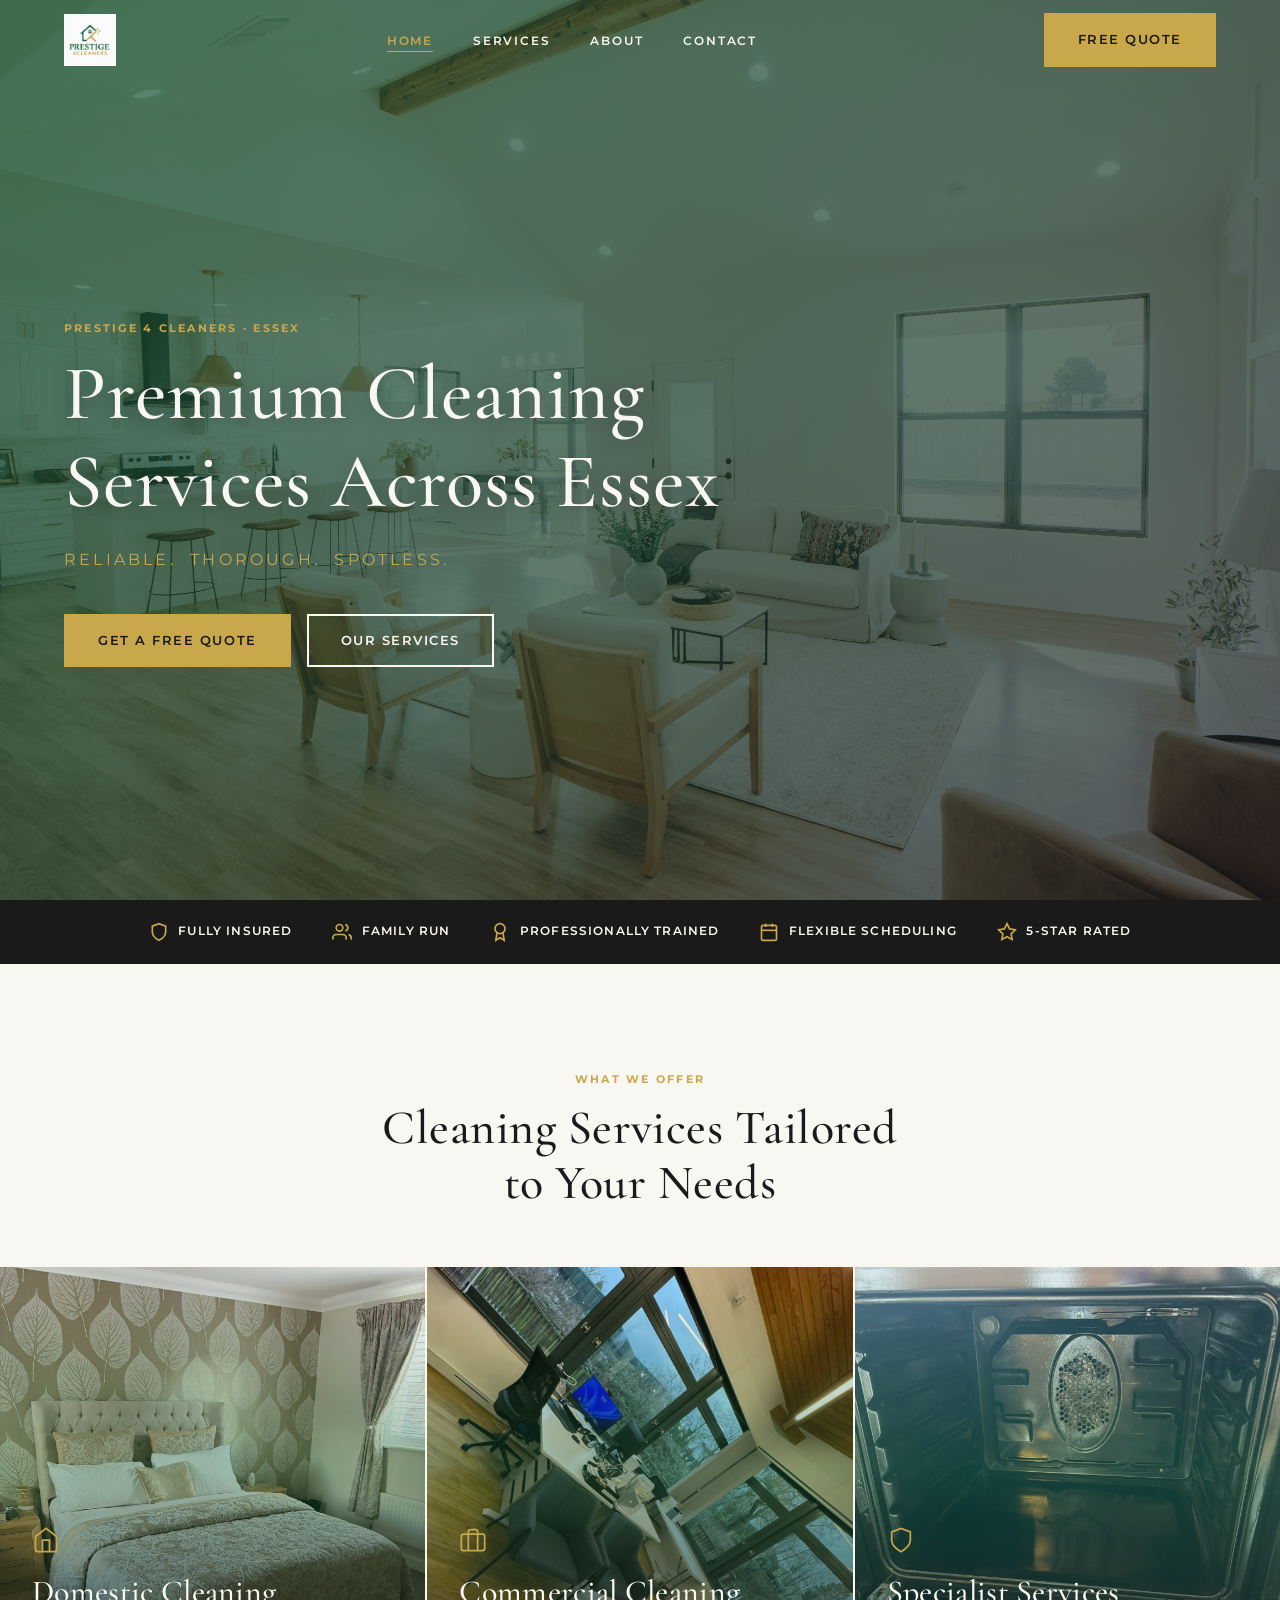
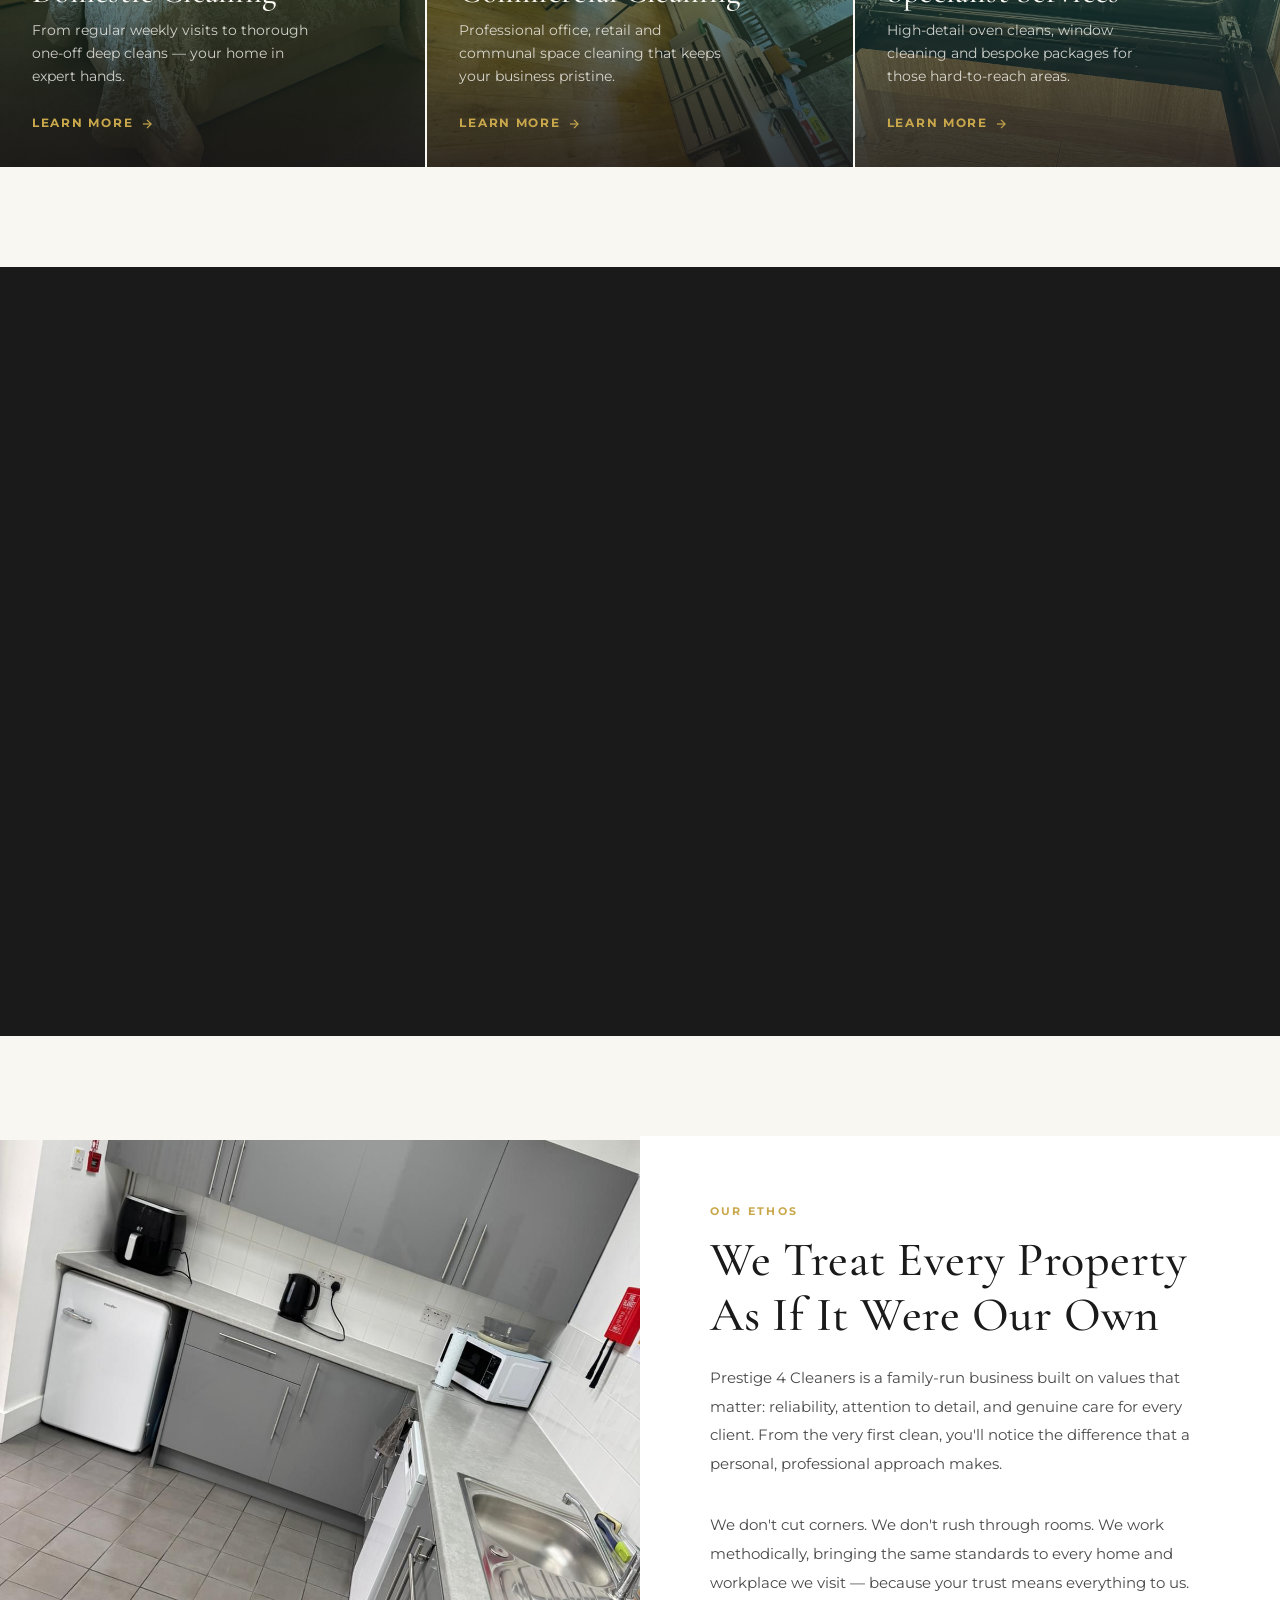
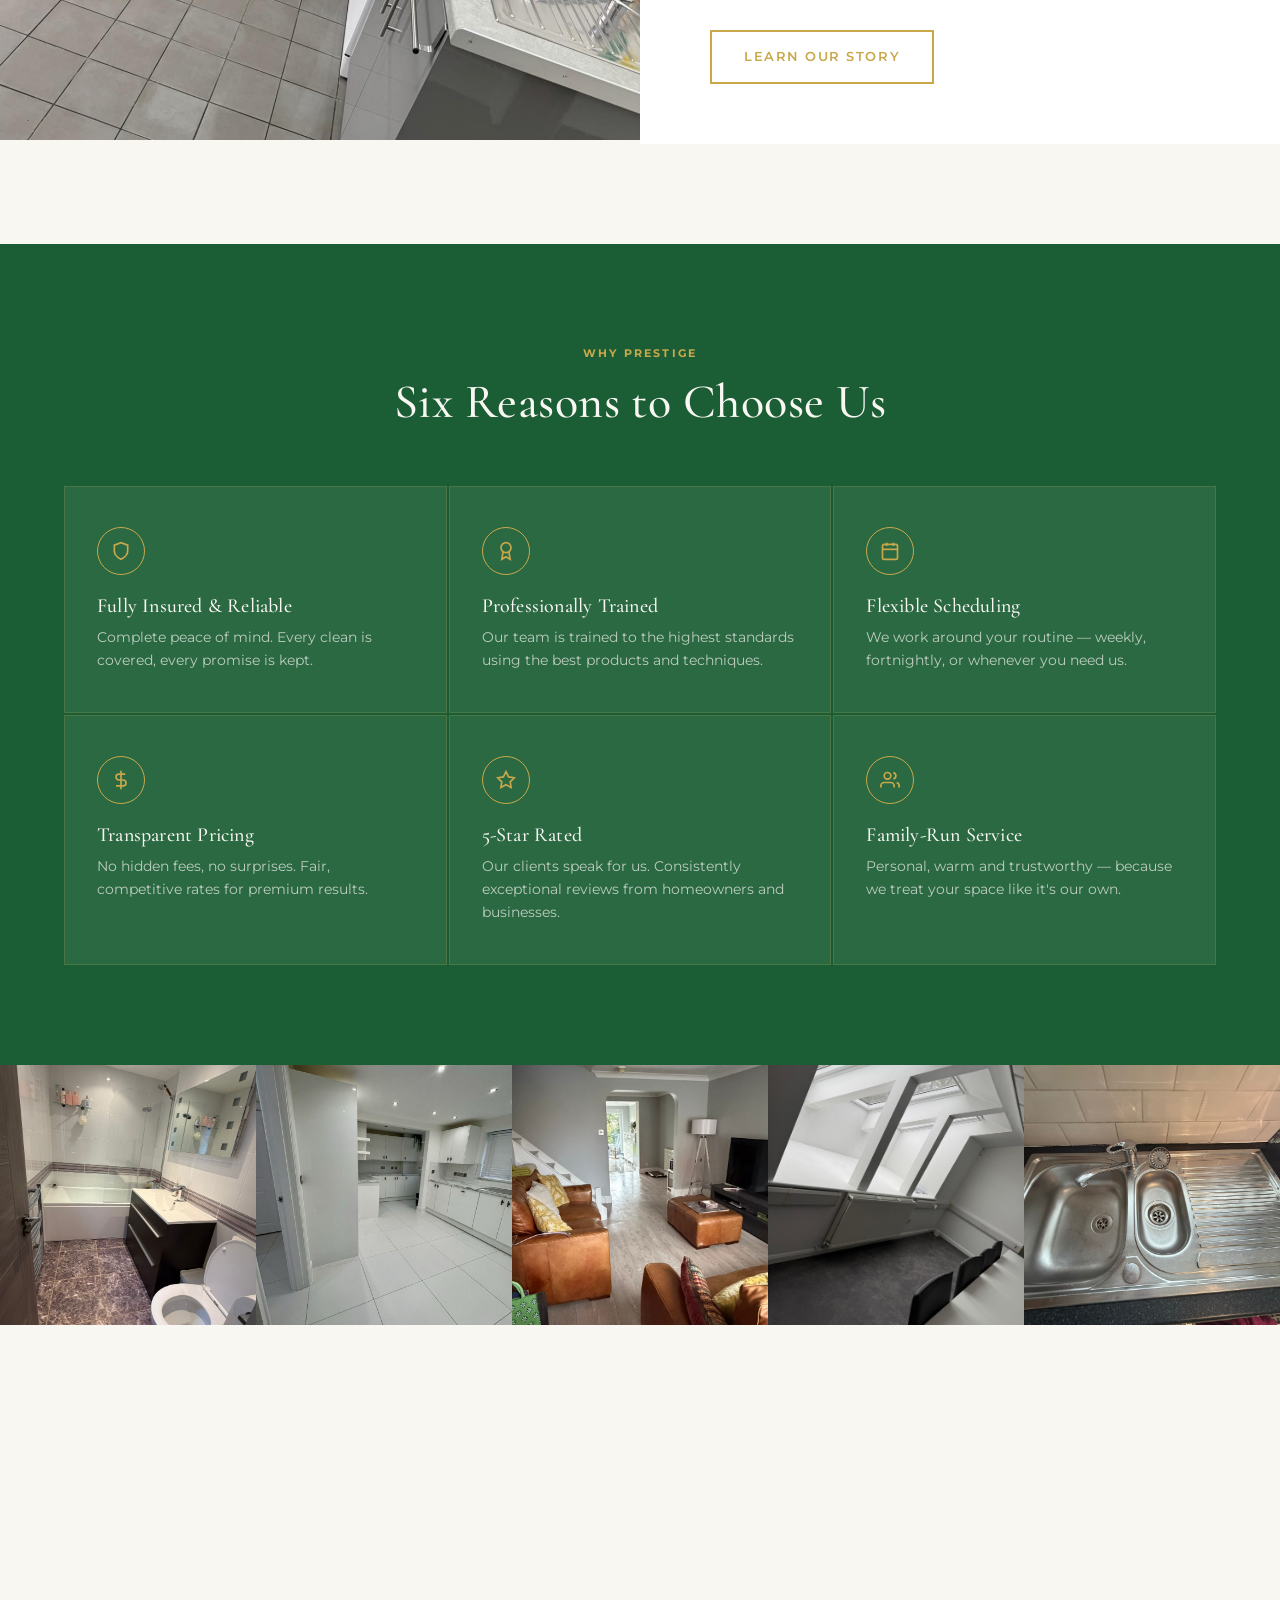
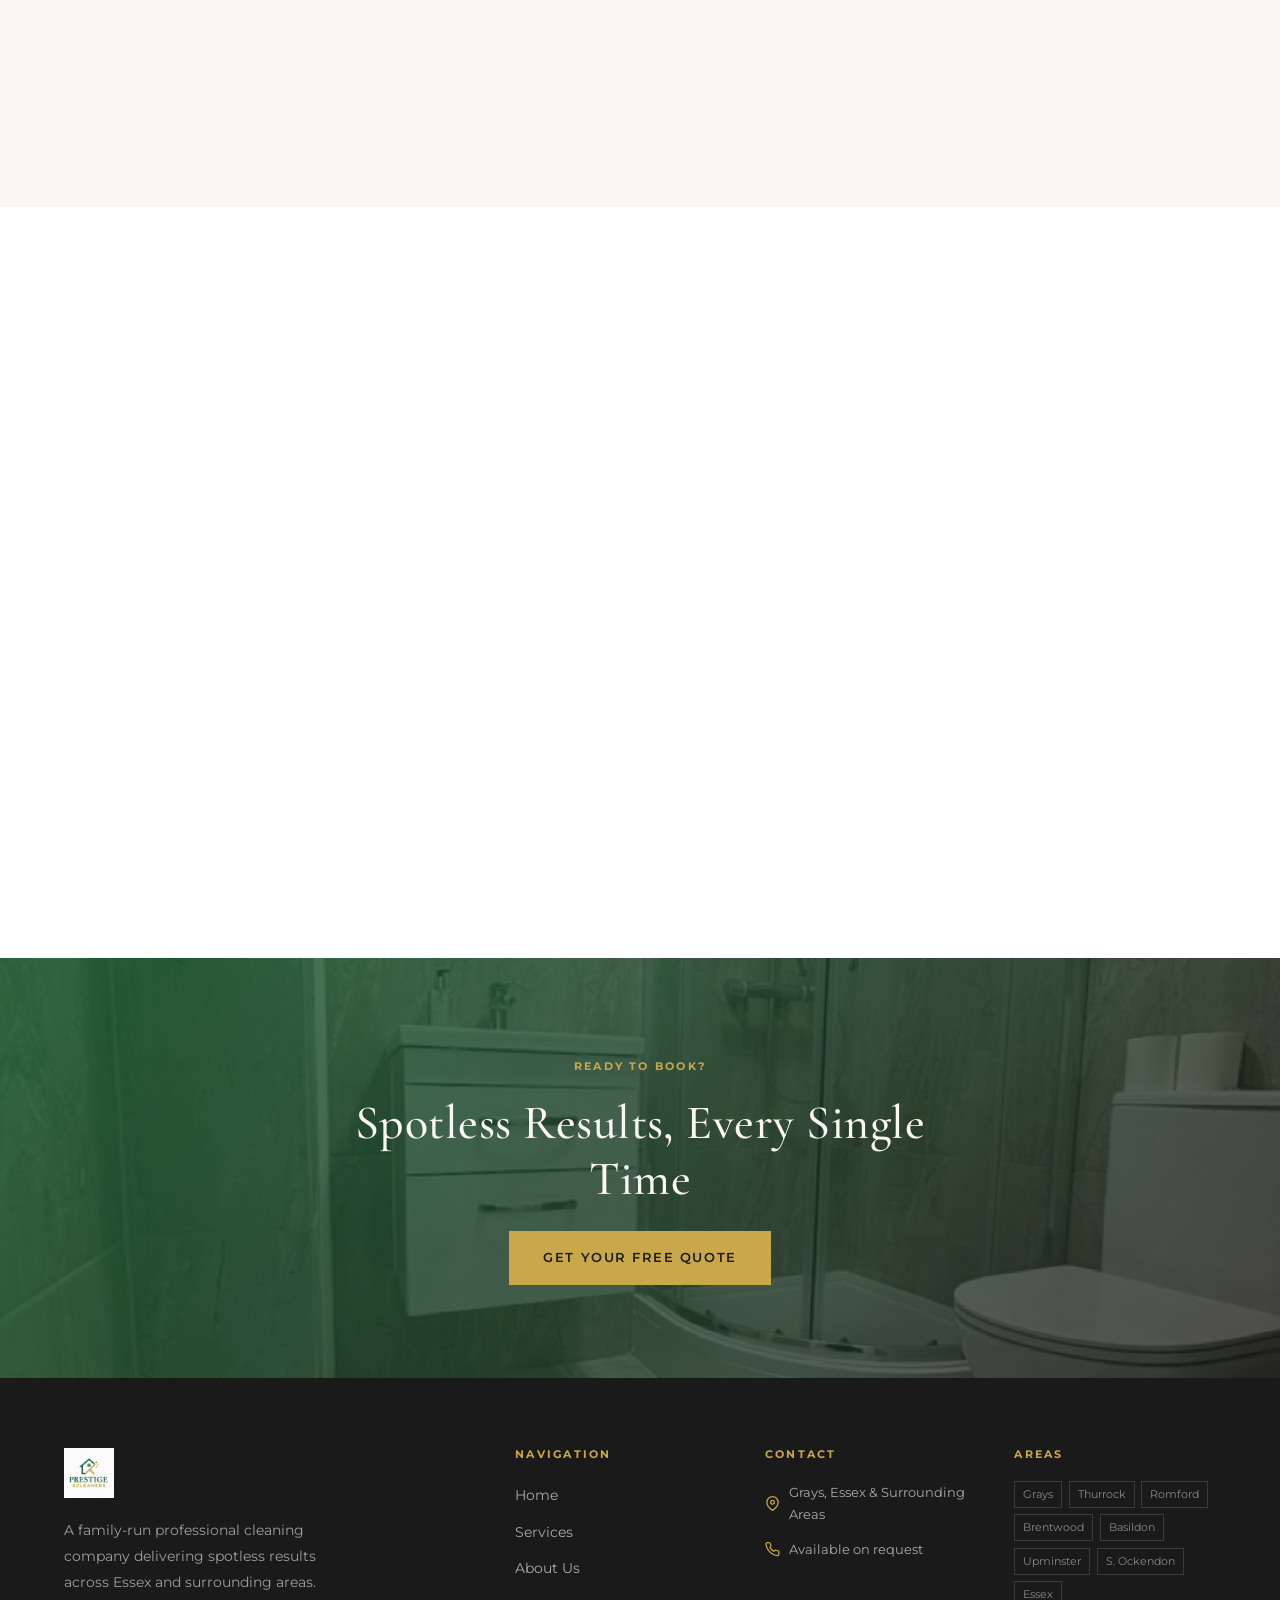
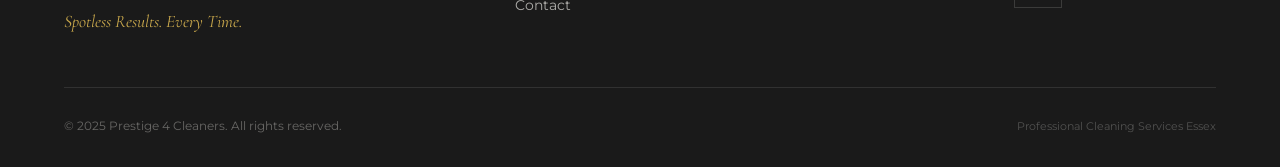
==== index.html @ f04ca7a5 "Replace homepage hero with bright open-plan living room image Co-Authored-By: Claude Sonnet 4.6 <nor" ====
<!DOCTYPE html>
<html lang="en">
<head>
  <meta charset="UTF-8" />
  <meta name="viewport" content="width=device-width, initial-scale=1.0" />
  <meta name="description" content="Prestige 4 Cleaners — Premium professional cleaning services across Essex. Domestic, commercial and specialist cleaning you can trust." />
  <title>Prestige 4 Cleaners | Premium Cleaning Services Essex</title>
  <link rel="stylesheet" href="style.css" />
  <!-- Preload hero image -->
  <link rel="preload" as="image" href="assets/hero-main.jpg" />
</head>
<body>

  <!-- =====================================================================
       NAVIGATION
  ====================================================================== -->
  <nav class="nav nav-transparent" role="navigation" aria-label="Main navigation">
    <div class="nav-inner">
      <a class="nav-logo" href="index.html" aria-label="Prestige 4 Cleaners home">
        <img src="assets/logo.png" alt="Prestige 4 Cleaners" />
      </a>
      <ul class="nav-links" role="list">
        <li><a href="index.html" class="active">Home</a></li>
        <li><a href="services.html">Services</a></li>
        <li><a href="about.html">About</a></li>
        <li><a href="contact.html">Contact</a></li>
      </ul>
      <a href="contact.html" class="btn btn-gold nav-cta">Free Quote</a>
      <button class="hamburger" aria-label="Open menu" aria-expanded="false" aria-controls="mobile-menu">
        <span></span><span></span><span></span>
      </button>
    </div>
  </nav>

  <!-- Mobile Menu -->
  <div class="mobile-menu" id="mobile-menu" role="dialog" aria-label="Mobile navigation">
    <a href="index.html">Home</a>
    <a href="services.html">Services</a>
    <a href="about.html">About</a>
    <a href="contact.html">Contact</a>
    <a href="contact.html" class="btn btn-gold mobile-cta">Free Quote</a>
  </div>

  <!-- =====================================================================
       HERO
  ====================================================================== -->
  <section class="hero" aria-label="Hero">
    <div class="hero-bg">
      <img src="assets/hero-main.jpg" alt="Beautifully clean open-plan living space" loading="eager" />
    </div>
    <div class="hero-overlay"></div>
    <div class="hero-content">
      <span class="section-label">Prestige 4 Cleaners · Essex</span>
      <h1>Premium Cleaning Services Across Essex</h1>
      <p class="subheadline">Reliable. &nbsp;Thorough. &nbsp;Spotless.</p>
      <div class="hero-btns">
        <a href="contact.html" class="btn btn-gold">Get a Free Quote</a>
        <a href="services.html" class="btn btn-outline">Our Services</a>
      </div>
    </div>
  </section>

  <!-- =====================================================================
       TRUST BAR
  ====================================================================== -->
  <div class="trust-bar" role="region" aria-label="Trust signals">
    <div class="container">

      <div class="trust-item">
        <svg width="20" height="20" viewBox="0 0 24 24" fill="none" stroke="currentColor" stroke-width="2" aria-hidden="true"><path d="M12 22s8-4 8-10V5l-8-3-8 3v7c0 6 8 10 8 10z"/></svg>
        <span>Fully Insured</span>
      </div>

      <div class="trust-item">
        <svg width="20" height="20" viewBox="0 0 24 24" fill="none" stroke="currentColor" stroke-width="2" aria-hidden="true"><path d="M17 21v-2a4 4 0 0 0-4-4H5a4 4 0 0 0-4 4v2"/><circle cx="9" cy="7" r="4"/><path d="M23 21v-2a4 4 0 0 0-3-3.87"/><path d="M16 3.13a4 4 0 0 1 0 7.75"/></svg>
        <span>Family Run</span>
      </div>

      <div class="trust-item">
        <svg width="20" height="20" viewBox="0 0 24 24" fill="none" stroke="currentColor" stroke-width="2" aria-hidden="true"><circle cx="12" cy="8" r="6"/><path d="M15.477 12.89L17 22l-5-3-5 3 1.523-9.11"/></svg>
        <span>Professionally Trained</span>
      </div>

      <div class="trust-item">
        <svg width="20" height="20" viewBox="0 0 24 24" fill="none" stroke="currentColor" stroke-width="2" aria-hidden="true"><rect x="3" y="4" width="18" height="18" rx="2" ry="2"/><line x1="16" y1="2" x2="16" y2="6"/><line x1="8" y1="2" x2="8" y2="6"/><line x1="3" y1="10" x2="21" y2="10"/></svg>
        <span>Flexible Scheduling</span>
      </div>

      <div class="trust-item">
        <svg width="20" height="20" viewBox="0 0 24 24" fill="none" stroke="currentColor" stroke-width="2" aria-hidden="true"><polygon points="12 2 15.09 8.26 22 9.27 17 14.14 18.18 21.02 12 17.77 5.82 21.02 7 14.14 2 9.27 8.91 8.26 12 2"/></svg>
        <span>5-Star Rated</span>
      </div>

    </div>
  </div>

  <!-- =====================================================================
       SERVICES OVERVIEW
  ====================================================================== -->
  <section class="services-overview section-pad" aria-labelledby="services-heading">
    <div class="container text-center" style="margin-bottom: 3.5rem;">
      <span class="section-label fade-up">What We Offer</span>
      <h2 id="services-heading" class="fade-up delay-1">Cleaning Services Tailored<br>to Your Needs</h2>
    </div>

    <div class="services-grid">

      <!-- Domestic -->
      <article class="service-card fade-in">
        <div class="service-card-bg">
          <img src="assets/bedroom-1.jpeg" alt="Domestic cleaning — pristine bedroom" loading="lazy" />
        </div>
        <div class="service-card-overlay"></div>
        <div class="service-card-content">
          <div class="service-card-icon">
            <svg width="28" height="28" viewBox="0 0 24 24" fill="none" stroke="currentColor" stroke-width="1.5" aria-hidden="true"><path d="M3 9l9-7 9 7v11a2 2 0 0 1-2 2H5a2 2 0 0 1-2-2z"/><polyline points="9 22 9 12 15 12 15 22"/></svg>
          </div>
          <h3>Domestic Cleaning</h3>
          <p>From regular weekly visits to thorough one-off deep cleans — your home in expert hands.</p>
          <a href="services.html#domestic" class="card-link">
            Learn More
            <svg width="14" height="14" viewBox="0 0 24 24" fill="none" stroke="currentColor" stroke-width="2" aria-hidden="true"><line x1="5" y1="12" x2="19" y2="12"/><polyline points="12 5 19 12 12 19"/></svg>
          </a>
        </div>
      </article>

      <!-- Commercial -->
      <article class="service-card fade-in delay-1">
        <div class="service-card-bg">
          <img src="assets/office-1.jpeg" alt="Commercial cleaning — spotless office" loading="lazy" />
        </div>
        <div class="service-card-overlay"></div>
        <div class="service-card-content">
          <div class="service-card-icon">
            <svg width="28" height="28" viewBox="0 0 24 24" fill="none" stroke="currentColor" stroke-width="1.5" aria-hidden="true"><rect x="2" y="7" width="20" height="14" rx="2" ry="2"/><path d="M16 21V5a2 2 0 0 0-2-2h-4a2 2 0 0 0-2 2v16"/></svg>
          </div>
          <h3>Commercial Cleaning</h3>
          <p>Professional office, retail and communal space cleaning that keeps your business pristine.</p>
          <a href="services.html#commercial" class="card-link">
            Learn More
            <svg width="14" height="14" viewBox="0 0 24 24" fill="none" stroke="currentColor" stroke-width="2" aria-hidden="true"><line x1="5" y1="12" x2="19" y2="12"/><polyline points="12 5 19 12 12 19"/></svg>
          </a>
        </div>
      </article>

      <!-- Specialist -->
      <article class="service-card fade-in delay-2">
        <div class="service-card-bg">
          <img src="assets/oven-1.jpeg" alt="Specialist cleaning — gleaming oven" loading="lazy" />
        </div>
        <div class="service-card-overlay"></div>
        <div class="service-card-content">
          <div class="service-card-icon">
            <svg width="28" height="28" viewBox="0 0 24 24" fill="none" stroke="currentColor" stroke-width="1.5" aria-hidden="true"><path d="M12 22s8-4 8-10V5l-8-3-8 3v7c0 6 8 10 8 10z"/></svg>
          </div>
          <h3>Specialist Services</h3>
          <p>High-detail oven cleans, window cleaning and bespoke packages for those hard-to-reach areas.</p>
          <a href="services.html#specialist" class="card-link">
            Learn More
            <svg width="14" height="14" viewBox="0 0 24 24" fill="none" stroke="currentColor" stroke-width="2" aria-hidden="true"><line x1="5" y1="12" x2="19" y2="12"/><polyline points="12 5 19 12 12 19"/></svg>
          </a>
        </div>
      </article>

    </div>
  </section>

  <!-- =====================================================================
       BEFORE / AFTER SLIDER
  ====================================================================== -->
  <section class="before-after-section section-pad" aria-labelledby="ba-heading">
    <div class="container text-center" style="margin-bottom: 0;">
      <span class="section-label fade-up">See the Difference</span>
      <h2 id="ba-heading" class="fade-up delay-1">The Prestige Transformation</h2>
      <p style="color: rgba(249,247,242,0.65); max-width:560px; margin: 0.75rem auto 0; font-size: 0.88rem;" class="fade-up delay-2">Drag the slider to reveal the results for yourself.</p>
    </div>

    <div class="sliders-grid">

      <!-- Kitchen -->
      <div class="ba-slider-wrap fade-up delay-1">
        <div class="ba-label-row">
          <span class="ba-label before">Before</span>
          <span class="ba-label after">After</span>
        </div>
        <div class="ba-slider" role="img" aria-label="Before and after: kitchen cleaning">
          <div class="ba-after">
            <img src="assets/kitchen-clean.jpeg" alt="Kitchen after cleaning — spotless surfaces" loading="lazy" />
          </div>
          <div class="ba-before">
            <img src="assets/kitchen-dirty.jpeg" alt="Kitchen before cleaning" loading="lazy" />
          </div>
          <div class="ba-handle" aria-hidden="true">
            <div class="ba-arrows">
              <svg width="10" height="10" viewBox="0 0 24 24" fill="currentColor"><path d="M15.41 7.41L14 6l-6 6 6 6 1.41-1.41L10.83 12z"/></svg>
              <svg width="10" height="10" viewBox="0 0 24 24" fill="currentColor"><path d="M8.59 16.59L10 18l6-6-6-6-1.41 1.41L13.17 12z"/></svg>
            </div>
          </div>
        </div>
        <p style="color:rgba(249,247,242,0.5); font-size:0.7rem; text-align:center; margin-top:8px; letter-spacing:0.1em; text-transform:uppercase;">Kitchen</p>
      </div>

      <!-- Table -->
      <div class="ba-slider-wrap fade-up delay-2">
        <div class="ba-label-row">
          <span class="ba-label before">Before</span>
          <span class="ba-label after">After</span>
        </div>
        <div class="ba-slider" role="img" aria-label="Before and after: table cleaning">
          <div class="ba-after">
            <img src="assets/table-clean.jpeg" alt="Table after cleaning" loading="lazy" />
          </div>
          <div class="ba-before">
            <img src="assets/table-dirty.jpeg" alt="Table before cleaning" loading="lazy" />
          </div>
          <div class="ba-handle" aria-hidden="true">
            <div class="ba-arrows">
              <svg width="10" height="10" viewBox="0 0 24 24" fill="currentColor"><path d="M15.41 7.41L14 6l-6 6 6 6 1.41-1.41L10.83 12z"/></svg>
              <svg width="10" height="10" viewBox="0 0 24 24" fill="currentColor"><path d="M8.59 16.59L10 18l6-6-6-6-1.41 1.41L13.17 12z"/></svg>
            </div>
          </div>
        </div>
        <p style="color:rgba(249,247,242,0.5); font-size:0.7rem; text-align:center; margin-top:8px; letter-spacing:0.1em; text-transform:uppercase;">Table / Surface</p>
      </div>

      <!-- Worktop -->
      <div class="ba-slider-wrap fade-up delay-3">
        <div class="ba-label-row">
          <span class="ba-label before">Before</span>
          <span class="ba-label after">After</span>
        </div>
        <div class="ba-slider" role="img" aria-label="Before and after: worktop cleaning">
          <div class="ba-after">
            <img src="assets/top-clean.jpeg" alt="Worktop after cleaning" loading="lazy" />
          </div>
          <div class="ba-before">
            <img src="assets/top-dirty.jpeg" alt="Worktop before cleaning" loading="lazy" />
          </div>
          <div class="ba-handle" aria-hidden="true">
            <div class="ba-arrows">
              <svg width="10" height="10" viewBox="0 0 24 24" fill="currentColor"><path d="M15.41 7.41L14 6l-6 6 6 6 1.41-1.41L10.83 12z"/></svg>
              <svg width="10" height="10" viewBox="0 0 24 24" fill="currentColor"><path d="M8.59 16.59L10 18l6-6-6-6-1.41 1.41L13.17 12z"/></svg>
            </div>
          </div>
        </div>
        <p style="color:rgba(249,247,242,0.5); font-size:0.7rem; text-align:center; margin-top:8px; letter-spacing:0.1em; text-transform:uppercase;">Worktop</p>
      </div>

    </div>
  </section>

  <!-- =====================================================================
       ABOUT TEASER
  ====================================================================== -->
  <section class="about-teaser section-pad" aria-labelledby="about-teaser-heading">
    <div class="split-layout">
      <div class="split-image fade-in">
        <img src="assets/kitchen-1.jpeg" alt="Professionally cleaned kitchen by Prestige 4 Cleaners" loading="lazy" />
      </div>
      <div class="split-text fade-up delay-1">
        <span class="section-label">Our Ethos</span>
        <h2 id="about-teaser-heading">We Treat Every Property As If It Were Our Own</h2>
        <p>Prestige 4 Cleaners is a family-run business built on values that matter: reliability, attention to detail, and genuine care for every client. From the very first clean, you'll notice the difference that a personal, professional approach makes.</p>
        <p>We don't cut corners. We don't rush through rooms. We work methodically, bringing the same standards to every home and workplace we visit — because your trust means everything to us.</p>
        <a href="about.html" class="btn btn-outline-gold">Learn Our Story</a>
      </div>
    </div>
  </section>

  <!-- =====================================================================
       WHY CHOOSE US
  ====================================================================== -->
  <section class="why-us section-pad" aria-labelledby="why-heading">
    <div class="container">
      <span class="section-label fade-up">Why Prestige</span>
      <h2 id="why-heading" class="fade-up delay-1">Six Reasons to Choose Us</h2>
      <div class="why-grid">

        <div class="why-item fade-up delay-1">
          <div class="why-icon">
            <svg width="20" height="20" viewBox="0 0 24 24" fill="none" stroke="currentColor" stroke-width="2" aria-hidden="true"><path d="M12 22s8-4 8-10V5l-8-3-8 3v7c0 6 8 10 8 10z"/></svg>
          </div>
          <h4>Fully Insured &amp; Reliable</h4>
          <p>Complete peace of mind. Every clean is covered, every promise is kept.</p>
        </div>

        <div class="why-item fade-up delay-2">
          <div class="why-icon">
            <svg width="20" height="20" viewBox="0 0 24 24" fill="none" stroke="currentColor" stroke-width="2" aria-hidden="true"><circle cx="12" cy="8" r="6"/><path d="M15.477 12.89L17 22l-5-3-5 3 1.523-9.11"/></svg>
          </div>
          <h4>Professionally Trained</h4>
          <p>Our team is trained to the highest standards using the best products and techniques.</p>
        </div>

        <div class="why-item fade-up delay-3">
          <div class="why-icon">
            <svg width="20" height="20" viewBox="0 0 24 24" fill="none" stroke="currentColor" stroke-width="2" aria-hidden="true"><rect x="3" y="4" width="18" height="18" rx="2" ry="2"/><line x1="16" y1="2" x2="16" y2="6"/><line x1="8" y1="2" x2="8" y2="6"/><line x1="3" y1="10" x2="21" y2="10"/></svg>
          </div>
          <h4>Flexible Scheduling</h4>
          <p>We work around your routine — weekly, fortnightly, or whenever you need us.</p>
        </div>

        <div class="why-item fade-up delay-1">
          <div class="why-icon">
            <svg width="20" height="20" viewBox="0 0 24 24" fill="none" stroke="currentColor" stroke-width="2" aria-hidden="true"><line x1="12" y1="1" x2="12" y2="23"/><path d="M17 5H9.5a3.5 3.5 0 0 0 0 7h5a3.5 3.5 0 0 1 0 7H6"/></svg>
          </div>
          <h4>Transparent Pricing</h4>
          <p>No hidden fees, no surprises. Fair, competitive rates for premium results.</p>
        </div>

        <div class="why-item fade-up delay-2">
          <div class="why-icon">
            <svg width="20" height="20" viewBox="0 0 24 24" fill="none" stroke="currentColor" stroke-width="2" aria-hidden="true"><polygon points="12 2 15.09 8.26 22 9.27 17 14.14 18.18 21.02 12 17.77 5.82 21.02 7 14.14 2 9.27 8.91 8.26 12 2"/></svg>
          </div>
          <h4>5-Star Rated</h4>
          <p>Our clients speak for us. Consistently exceptional reviews from homeowners and businesses.</p>
        </div>

        <div class="why-item fade-up delay-3">
          <div class="why-icon">
            <svg width="20" height="20" viewBox="0 0 24 24" fill="none" stroke="currentColor" stroke-width="2" aria-hidden="true"><path d="M17 21v-2a4 4 0 0 0-4-4H5a4 4 0 0 0-4 4v2"/><circle cx="9" cy="7" r="4"/><path d="M23 21v-2a4 4 0 0 0-3-3.87"/><path d="M16 3.13a4 4 0 0 1 0 7.75"/></svg>
          </div>
          <h4>Family-Run Service</h4>
          <p>Personal, warm and trustworthy — because we treat your space like it's our own.</p>
        </div>

      </div>
    </div>
  </section>

  <!-- =====================================================================
       IMAGE GALLERY STRIP
  ====================================================================== -->
  <section aria-label="Gallery" style="display:grid; grid-template-columns: repeat(5, 1fr); height: 260px; overflow: hidden;">
    <div style="overflow:hidden;"><img src="assets/bathroom-1.jpeg" alt="Clean bathroom" style="object-fit:cover; width:100%; height:260px; transition:transform 0.6s;" onmouseenter="this.style.transform='scale(1.06)'" onmouseleave="this.style.transform='scale(1)'" loading="lazy" /></div>
    <div style="overflow:hidden;"><img src="assets/kitchen-5.jpeg" alt="Sparkling kitchen" style="object-fit:cover; width:100%; height:260px; transition:transform 0.6s;" onmouseenter="this.style.transform='scale(1.06)'" onmouseleave="this.style.transform='scale(1)'" loading="lazy" /></div>
    <div style="overflow:hidden;"><img src="assets/living-3.jpeg" alt="Immaculate living room" style="object-fit:cover; width:100%; height:260px; transition:transform 0.6s;" onmouseenter="this.style.transform='scale(1.06)'" onmouseleave="this.style.transform='scale(1)'" loading="lazy" /></div>
    <div style="overflow:hidden;"><img src="assets/office-2.jpeg" alt="Clean office" style="object-fit:cover; width:100%; height:260px; transition:transform 0.6s;" onmouseenter="this.style.transform='scale(1.06)'" onmouseleave="this.style.transform='scale(1)'" loading="lazy" /></div>
    <div style="overflow:hidden;"><img src="assets/sink-1.jpeg" alt="Gleaming sink" style="object-fit:cover; width:100%; height:260px; transition:transform 0.6s;" onmouseenter="this.style.transform='scale(1.06)'" onmouseleave="this.style.transform='scale(1)'" loading="lazy" /></div>
  </section>

  <!-- =====================================================================
       AREAS WE COVER
  ====================================================================== -->
  <section class="areas section-pad" aria-labelledby="areas-heading">
    <div class="container">
      <span class="section-label fade-up">Where We Work</span>
      <h2 id="areas-heading" class="fade-up delay-1">Areas We Cover</h2>
      <div class="areas-tags fade-up delay-2">
        <span class="area-tag highlight">Grays</span>
        <span class="area-tag highlight">Thurrock</span>
        <span class="area-tag">Romford</span>
        <span class="area-tag">Brentwood</span>
        <span class="area-tag">Basildon</span>
        <span class="area-tag">Upminster</span>
        <span class="area-tag">South Ockendon</span>
        <span class="area-tag">Surrounding Essex</span>
      </div>
      <p class="areas-note fade-up delay-3">Not sure if we cover your area? <a href="contact.html" style="color: var(--green); font-weight: 600;">Just get in touch</a> — we're always happy to help.</p>
    </div>
  </section>

  <!-- =====================================================================
       TESTIMONIALS
  ====================================================================== -->
  <section class="testimonials section-pad" aria-labelledby="testimonials-heading">
    <div class="container">
      <span class="section-label fade-up">Client Stories</span>
      <h2 id="testimonials-heading" class="fade-up delay-1">What Our Clients Say</h2>
      <div class="testimonials-grid">

        <div class="testimonial-card fade-up delay-1">
          <div class="quote-mark">&ldquo;</div>
          <blockquote>The team were punctual, professional and left our house absolutely spotless. You can tell they genuinely care about the quality of their work. We now have a regular fortnightly booking — couldn't be happier.</blockquote>
          <div class="testimonial-author">
            <div class="author-avatar">SJ</div>
            <div class="author-info">
              <strong>Sarah J.</strong>
              <span>Grays, Essex</span>
              <div class="star-rating">★★★★★</div>
            </div>
          </div>
        </div>

        <div class="testimonial-card fade-up delay-2">
          <div class="quote-mark">&ldquo;</div>
          <blockquote>Booked an end-of-tenancy clean and the landlord was amazed. Every corner was addressed, the kitchen was immaculate, and they even cleaned inside the oven. Highly recommend Prestige 4 Cleaners.</blockquote>
          <div class="testimonial-author">
            <div class="author-avatar">MR</div>
            <div class="author-info">
              <strong>Mark R.</strong>
              <span>Brentwood, Essex</span>
              <div class="star-rating">★★★★★</div>
            </div>
          </div>
        </div>

        <div class="testimonial-card fade-up delay-3">
          <div class="quote-mark">&ldquo;</div>
          <blockquote>We use Prestige for our office block in Thurrock. They're reliable, discreet and the standard of clean is consistently excellent. Exactly what you want from a commercial cleaning company.</blockquote>
          <div class="testimonial-author">
            <div class="author-avatar">LC</div>
            <div class="author-info">
              <strong>Lisa C.</strong>
              <span>Thurrock, Essex</span>
              <div class="star-rating">★★★★★</div>
            </div>
          </div>
        </div>

      </div>
    </div>
  </section>

  <!-- =====================================================================
       FULL-BLEED CTA BANNER
  ====================================================================== -->
  <section style="position:relative; height: 420px; overflow:hidden; display:flex; align-items:center; justify-content:center; text-align:center;" aria-labelledby="cta-banner-heading">
    <div style="position:absolute; inset:0;">
      <img src="assets/bathroom-2.jpeg" alt="Spotlessly clean bathroom" style="width:100%; height:100%; object-fit:cover;" loading="lazy" />
      <div style="position:absolute; inset:0; background: linear-gradient(135deg, rgba(27,94,53,0.82), rgba(26,26,26,0.72));"></div>
    </div>
    <div style="position:relative; z-index:2; padding: 2rem;">
      <span class="section-label">Ready to Book?</span>
      <h2 id="cta-banner-heading" style="color: var(--cream); max-width: 640px; margin: 0.5rem auto 1.5rem;" class="fade-up">Spotless Results, Every Single Time</h2>
      <a href="contact.html" class="btn btn-gold fade-up delay-1">Get Your Free Quote</a>
    </div>
  </section>

  <!-- =====================================================================
       FOOTER
  ====================================================================== -->
  <footer class="footer" role="contentinfo">
    <div class="container">
      <div class="footer-grid">

        <div class="footer-brand">
          <div class="footer-logo">
            <img src="assets/logo.png" alt="Prestige 4 Cleaners" />
          </div>
          <p>A family-run professional cleaning company delivering spotless results across Essex and surrounding areas.</p>
          <span class="footer-tagline">Spotless Results. Every Time.</span>
        </div>

        <div>
          <h4>Navigation</h4>
          <ul class="footer-links">
            <li><a href="index.html">Home</a></li>
            <li><a href="services.html">Services</a></li>
            <li><a href="about.html">About Us</a></li>
            <li><a href="contact.html">Contact</a></li>
          </ul>
        </div>

        <div>
          <h4>Contact</h4>
          <div class="footer-contact-items">
            <div class="footer-contact-item">
              <svg width="15" height="15" viewBox="0 0 24 24" fill="none" stroke="currentColor" stroke-width="2" aria-hidden="true"><path d="M21 10c0 7-9 13-9 13s-9-6-9-13a9 9 0 0 1 18 0z"/><circle cx="12" cy="10" r="3"/></svg>
              <span>Grays, Essex &amp; Surrounding Areas</span>
            </div>
            <div class="footer-contact-item">
              <svg width="15" height="15" viewBox="0 0 24 24" fill="none" stroke="currentColor" stroke-width="2" aria-hidden="true"><path d="M22 16.92v3a2 2 0 0 1-2.18 2 19.79 19.79 0 0 1-8.63-3.07A19.5 19.5 0 0 1 4.69 12a19.79 19.79 0 0 1-3.07-8.67A2 2 0 0 1 3.6 1.11h3a2 2 0 0 1 2 1.72 12.84 12.84 0 0 0 .7 2.81 2 2 0 0 1-.45 2.11L8.09 8.91a16 16 0 0 0 6 6l1.27-1.27a2 2 0 0 1 2.11-.45 12.84 12.84 0 0 0 2.81.7A2 2 0 0 1 22 16.92z"/></svg>
              <span>Available on request</span>
            </div>
          </div>
        </div>

        <div>
          <h4>Areas</h4>
          <div class="footer-areas">
            <span class="footer-area-tag">Grays</span>
            <span class="footer-area-tag">Thurrock</span>
            <span class="footer-area-tag">Romford</span>
            <span class="footer-area-tag">Brentwood</span>
            <span class="footer-area-tag">Basildon</span>
            <span class="footer-area-tag">Upminster</span>
            <span class="footer-area-tag">S. Ockendon</span>
            <span class="footer-area-tag">Essex</span>
          </div>
        </div>

      </div>

      <div class="footer-bottom">
        <p>&copy; 2025 Prestige 4 Cleaners. All rights reserved.</p>
        <p style="color: rgba(249,247,242,0.25); font-size: 0.7rem;">Professional Cleaning Services Essex</p>
      </div>
    </div>
  </footer>

  <script src="script.js"></script>
</body>
</html>
---- style.css ----
/* ==========================================================================
   Prestige 4 Cleaners — Shared Stylesheet
   ========================================================================== */

@import url('https://fonts.googleapis.com/css2?family=Cormorant+Garamond:ital,wght@0,300;0,400;0,500;0,600;0,700;1,300;1,400;1,500;1,600&family=Montserrat:wght@300;400;500;600;700&display=swap');

/* --------------------------------------------------------------------------
   CSS Custom Properties
   -------------------------------------------------------------------------- */
:root {
  --green:      #1B5E35;
  --green-dark: #143f25;
  --green-light:#2a7a47;
  --gold:       #C9A84C;
  --gold-light: #dbb96a;
  --cream:      #F9F7F2;
  --dark:       #1A1A1A;
  --mid-grey:   #4a4a4a;
  --light-grey: #e8e5df;

  --font-display: 'Cormorant Garamond', Georgia, serif;
  --font-body:    'Montserrat', sans-serif;

  --nav-height: 80px;
  --transition: 0.3s ease;
  --shadow: 0 4px 30px rgba(0,0,0,0.12);
  --shadow-lg: 0 8px 50px rgba(0,0,0,0.18);
}

/* --------------------------------------------------------------------------
   Reset & Base
   -------------------------------------------------------------------------- */
*, *::before, *::after { box-sizing: border-box; margin: 0; padding: 0; }

html { scroll-behavior: smooth; font-size: 16px; }

body {
  font-family: var(--font-body);
  color: var(--dark);
  background: var(--cream);
  line-height: 1.7;
  -webkit-font-smoothing: antialiased;
}

img {
  display: block;
  width: 100%;
  height: 100%;
  object-fit: cover;
}

a { text-decoration: none; color: inherit; }

ul { list-style: none; }

/* --------------------------------------------------------------------------
   Typography
   -------------------------------------------------------------------------- */
h1, h2, h3, h4 {
  font-family: var(--font-display);
  font-weight: 500;
  line-height: 1.15;
  letter-spacing: 0.01em;
}

h1 { font-size: clamp(2.8rem, 6vw, 5rem); }
h2 { font-size: clamp(2rem, 4vw, 3rem); }
h3 { font-size: clamp(1.4rem, 2.5vw, 2rem); }
h4 { font-size: 1.3rem; }

p { font-size: 0.95rem; color: var(--mid-grey); }

.section-label {
  display: inline-block;
  font-family: var(--font-body);
  font-size: 0.7rem;
  font-weight: 700;
  letter-spacing: 0.2em;
  text-transform: uppercase;
  color: var(--gold);
  margin-bottom: 0.75rem;
}

/* --------------------------------------------------------------------------
   Utility Classes
   -------------------------------------------------------------------------- */
.container {
  width: 90%;
  max-width: 1200px;
  margin: 0 auto;
}

.section-pad { padding: 100px 0; }
.section-pad-sm { padding: 60px 0; }

.text-center { text-align: center; }
.text-gold   { color: var(--gold); }
.text-cream  { color: var(--cream); }
.text-green  { color: var(--green); }

.bg-green  { background: var(--green); }
.bg-cream  { background: var(--cream); }
.bg-dark   { background: var(--dark); }
.bg-white  { background: #fff; }

.sr-only {
  position: absolute; width: 1px; height: 1px;
  padding: 0; overflow: hidden; clip: rect(0,0,0,0);
  white-space: nowrap; border: 0;
}

/* --------------------------------------------------------------------------
   Buttons
   -------------------------------------------------------------------------- */
.btn {
  display: inline-flex;
  align-items: center;
  gap: 0.5rem;
  font-family: var(--font-body);
  font-size: 0.8rem;
  font-weight: 600;
  letter-spacing: 0.12em;
  text-transform: uppercase;
  padding: 14px 32px;
  border: 2px solid transparent;
  cursor: pointer;
  transition: all var(--transition);
  white-space: nowrap;
}

.btn-gold {
  background: var(--gold);
  color: var(--dark);
  border-color: var(--gold);
}
.btn-gold:hover {
  background: var(--gold-light);
  border-color: var(--gold-light);
  transform: translateY(-2px);
  box-shadow: 0 6px 20px rgba(201,168,76,0.35);
}

.btn-outline {
  background: transparent;
  color: var(--cream);
  border-color: var(--cream);
}
.btn-outline:hover {
  background: var(--cream);
  color: var(--dark);
  transform: translateY(-2px);
}

.btn-outline-gold {
  background: transparent;
  color: var(--gold);
  border-color: var(--gold);
}
.btn-outline-gold:hover {
  background: var(--gold);
  color: var(--dark);
  transform: translateY(-2px);
}

/* --------------------------------------------------------------------------
   Navigation
   -------------------------------------------------------------------------- */
.nav {
  position: fixed;
  top: 0; left: 0; right: 0;
  z-index: 1000;
  height: var(--nav-height);
  display: flex;
  align-items: center;
  transition: background var(--transition), box-shadow var(--transition), padding var(--transition);
  padding: 0 5%;
}

.nav.nav-transparent {
  background: transparent;
}

.nav.nav-solid {
  background: var(--green-dark);
  box-shadow: var(--shadow);
}

.nav-inner {
  width: 100%;
  max-width: 1200px;
  margin: 0 auto;
  display: flex;
  align-items: center;
  justify-content: space-between;
}

.nav-logo img {
  height: 52px;
  width: auto;
  object-fit: contain;
}

.nav-links {
  display: flex;
  align-items: center;
  gap: 2.5rem;
}

.nav-links a {
  font-family: var(--font-body);
  font-size: 0.75rem;
  font-weight: 600;
  letter-spacing: 0.15em;
  text-transform: uppercase;
  color: var(--cream);
  transition: color var(--transition);
  position: relative;
  padding-bottom: 4px;
}

.nav-links a::after {
  content: '';
  position: absolute;
  bottom: 0; left: 0;
  width: 0; height: 1px;
  background: var(--gold);
  transition: width var(--transition);
}

.nav-links a:hover,
.nav-links a.active {
  color: var(--gold);
}

.nav-links a:hover::after,
.nav-links a.active::after {
  width: 100%;
}

.nav-cta {
  margin-left: 1rem;
}

/* Hamburger */
.hamburger {
  display: none;
  flex-direction: column;
  gap: 5px;
  background: none;
  border: none;
  cursor: pointer;
  padding: 4px;
  z-index: 1001;
}

.hamburger span {
  display: block;
  width: 26px;
  height: 2px;
  background: var(--cream);
  transition: all var(--transition);
  transform-origin: center;
}

.hamburger.open span:nth-child(1) { transform: translateY(7px) rotate(45deg); }
.hamburger.open span:nth-child(2) { opacity: 0; transform: scaleX(0); }
.hamburger.open span:nth-child(3) { transform: translateY(-7px) rotate(-45deg); }

/* Mobile menu overlay */
.mobile-menu {
  position: fixed;
  inset: 0;
  background: var(--green-dark);
  z-index: 999;
  display: flex;
  flex-direction: column;
  align-items: center;
  justify-content: center;
  gap: 2.5rem;
  opacity: 0;
  pointer-events: none;
  transition: opacity var(--transition);
}

.mobile-menu.open {
  opacity: 1;
  pointer-events: all;
}

.mobile-menu a {
  font-family: var(--font-display);
  font-size: 2.5rem;
  font-weight: 400;
  color: var(--cream);
  letter-spacing: 0.03em;
  transition: color var(--transition);
}

.mobile-menu a:hover { color: var(--gold); }

.mobile-menu .mobile-cta {
  margin-top: 1rem;
}

/* --------------------------------------------------------------------------
   Hero (Full Viewport)
   -------------------------------------------------------------------------- */
.hero {
  position: relative;
  height: 100vh;
  min-height: 600px;
  display: flex;
  align-items: center;
  overflow: hidden;
}

.hero-bg {
  position: absolute;
  inset: 0;
  z-index: 0;
}

.hero-bg img {
  width: 100%;
  height: 100%;
  object-fit: cover;
  object-position: center;
}

.hero-overlay {
  position: absolute;
  inset: 0;
  background: linear-gradient(
    135deg,
    rgba(27, 94, 53, 0.72) 0%,
    rgba(26, 26, 26, 0.65) 100%
  );
  z-index: 1;
}

.hero-content {
  position: relative;
  z-index: 2;
  width: 90%;
  max-width: 1200px;
  margin: 0 auto;
  padding-top: var(--nav-height);
}

.hero-content h1 {
  color: var(--cream);
  max-width: 780px;
  margin-bottom: 1.25rem;
  text-shadow: 0 2px 20px rgba(0,0,0,0.3);
}

.hero-content .subheadline {
  font-family: var(--font-body);
  font-size: 1rem;
  font-weight: 400;
  letter-spacing: 0.2em;
  text-transform: uppercase;
  color: var(--gold);
  margin-bottom: 2.5rem;
}

.hero-btns {
  display: flex;
  gap: 1rem;
  flex-wrap: wrap;
}

/* Page-level hero (smaller) */
.page-hero {
  position: relative;
  height: 50vh;
  min-height: 360px;
  display: flex;
  align-items: center;
  overflow: hidden;
}

.page-hero-bg {
  position: absolute;
  inset: 0;
  z-index: 0;
}

.page-hero-bg img {
  width: 100%;
  height: 100%;
  object-fit: cover;
}

.page-hero-overlay {
  position: absolute;
  inset: 0;
  background: linear-gradient(135deg, rgba(27,94,53,0.78), rgba(26,26,26,0.65));
  z-index: 1;
}

.page-hero-content {
  position: relative;
  z-index: 2;
  width: 90%;
  max-width: 1200px;
  margin: 0 auto;
  padding-top: var(--nav-height);
}

.page-hero-content h1 {
  color: var(--cream);
  text-shadow: 0 2px 20px rgba(0,0,0,0.3);
}

/* --------------------------------------------------------------------------
   Trust Bar
   -------------------------------------------------------------------------- */
.trust-bar {
  background: var(--dark);
  padding: 22px 0;
}

.trust-bar .container {
  display: flex;
  align-items: center;
  justify-content: center;
  gap: 2.5rem;
  flex-wrap: wrap;
}

.trust-item {
  display: flex;
  align-items: center;
  gap: 0.6rem;
  color: var(--cream);
}

.trust-item svg {
  color: var(--gold);
  flex-shrink: 0;
}

.trust-item span {
  font-size: 0.72rem;
  font-weight: 600;
  letter-spacing: 0.1em;
  text-transform: uppercase;
  white-space: nowrap;
}

/* --------------------------------------------------------------------------
   Services Overview Cards
   -------------------------------------------------------------------------- */
.services-overview {
  background: var(--cream);
}

.services-grid {
  display: grid;
  grid-template-columns: repeat(3, 1fr);
  gap: 2px;
}

.service-card {
  position: relative;
  height: 500px;
  overflow: hidden;
  cursor: pointer;
}

.service-card-bg {
  position: absolute;
  inset: 0;
  transition: transform 0.6s ease;
}

.service-card:hover .service-card-bg {
  transform: scale(1.05);
}

.service-card-overlay {
  position: absolute;
  inset: 0;
  background: linear-gradient(to top, rgba(26,26,26,0.85) 0%, rgba(27,94,53,0.4) 60%, transparent 100%);
  transition: background var(--transition);
}

.service-card:hover .service-card-overlay {
  background: linear-gradient(to top, rgba(26,26,26,0.9) 0%, rgba(27,94,53,0.55) 60%, rgba(27,94,53,0.2) 100%);
}

.service-card-content {
  position: absolute;
  bottom: 0;
  left: 0; right: 0;
  padding: 2rem;
  z-index: 2;
}

.service-card-icon {
  color: var(--gold);
  margin-bottom: 0.75rem;
}

.service-card-content h3 {
  color: var(--cream);
  margin-bottom: 0.5rem;
}

.service-card-content p {
  color: rgba(249,247,242,0.8);
  font-size: 0.85rem;
  margin-bottom: 1.25rem;
  max-width: 280px;
}

.card-link {
  display: inline-flex;
  align-items: center;
  gap: 0.4rem;
  font-size: 0.72rem;
  font-weight: 700;
  letter-spacing: 0.15em;
  text-transform: uppercase;
  color: var(--gold);
  transition: gap var(--transition);
}

.card-link:hover { gap: 0.7rem; }

/* --------------------------------------------------------------------------
   About Teaser (Split)
   -------------------------------------------------------------------------- */
.about-teaser {
  background: var(--cream);
}

.split-layout {
  display: grid;
  grid-template-columns: 1fr 1fr;
  align-items: center;
  gap: 0;
}

.split-image {
  height: 600px;
  overflow: hidden;
  position: relative;
}

.split-image img {
  width: 100%;
  height: 100%;
  object-fit: cover;
  transition: transform 0.6s ease;
}

.split-image:hover img {
  transform: scale(1.03);
}

.split-text {
  padding: 60px 70px;
  background: #fff;
}

.split-text h2 {
  color: var(--dark);
  margin-bottom: 1.25rem;
}

.split-text p {
  margin-bottom: 2rem;
  line-height: 1.9;
}

/* --------------------------------------------------------------------------
   Why Choose Us
   -------------------------------------------------------------------------- */
.why-us {
  background: var(--green);
}

.why-us .container > h2 {
  color: var(--cream);
  text-align: center;
  margin-bottom: 0.5rem;
}

.why-us .container > .section-label {
  display: block;
  text-align: center;
}

.why-grid {
  display: grid;
  grid-template-columns: repeat(3, 1fr);
  gap: 2px;
  margin-top: 3.5rem;
}

.why-item {
  background: rgba(255,255,255,0.07);
  border: 1px solid rgba(201,168,76,0.2);
  padding: 2.5rem 2rem;
  transition: background var(--transition), border-color var(--transition);
}

.why-item:hover {
  background: rgba(255,255,255,0.12);
  border-color: rgba(201,168,76,0.5);
}

.why-icon {
  width: 48px;
  height: 48px;
  display: flex;
  align-items: center;
  justify-content: center;
  border: 1px solid var(--gold);
  border-radius: 50%;
  color: var(--gold);
  margin-bottom: 1.25rem;
}

.why-item h4 {
  color: var(--cream);
  font-family: var(--font-display);
  font-size: 1.25rem;
  margin-bottom: 0.5rem;
}

.why-item p {
  color: rgba(249,247,242,0.7);
  font-size: 0.85rem;
}

/* --------------------------------------------------------------------------
   Areas We Cover
   -------------------------------------------------------------------------- */
.areas {
  background: var(--cream);
}

.areas .container { text-align: center; }

.areas h2 { color: var(--dark); margin-bottom: 0.5rem; }

.areas-tags {
  display: flex;
  flex-wrap: wrap;
  gap: 0.75rem;
  justify-content: center;
  margin-top: 2.5rem;
}

.area-tag {
  display: inline-block;
  padding: 10px 22px;
  border: 1px solid var(--green);
  color: var(--green);
  font-size: 0.78rem;
  font-weight: 600;
  letter-spacing: 0.1em;
  text-transform: uppercase;
  transition: all var(--transition);
}

.area-tag:hover,
.area-tag.highlight {
  background: var(--green);
  color: var(--cream);
}

.areas-note {
  margin-top: 1.75rem;
  font-size: 0.85rem;
  color: var(--mid-grey);
}

/* --------------------------------------------------------------------------
   Testimonials
   -------------------------------------------------------------------------- */
.testimonials { background: #fff; }

.testimonials h2 {
  text-align: center;
  color: var(--dark);
  margin-bottom: 0.5rem;
}

.testimonials-grid {
  display: grid;
  grid-template-columns: repeat(3, 1fr);
  gap: 2rem;
  margin-top: 3rem;
}

.testimonial-card {
  background: var(--cream);
  padding: 2.5rem 2rem;
  border-top: 3px solid var(--gold);
  transition: transform var(--transition), box-shadow var(--transition);
}

.testimonial-card:hover {
  transform: translateY(-6px);
  box-shadow: var(--shadow);
}

.quote-mark {
  font-family: var(--font-display);
  font-size: 4rem;
  line-height: 1;
  color: var(--gold);
  opacity: 0.5;
  margin-bottom: 0.5rem;
}

.testimonial-card blockquote {
  font-family: var(--font-display);
  font-size: 1.15rem;
  font-style: italic;
  color: var(--dark);
  line-height: 1.7;
  margin-bottom: 1.5rem;
}

.testimonial-author {
  display: flex;
  align-items: center;
  gap: 0.75rem;
}

.author-avatar {
  width: 44px;
  height: 44px;
  border-radius: 50%;
  background: var(--green);
  display: flex;
  align-items: center;
  justify-content: center;
  color: var(--cream);
  font-weight: 700;
  font-size: 0.85rem;
  flex-shrink: 0;
}

.author-info strong {
  display: block;
  font-size: 0.85rem;
  font-weight: 600;
  color: var(--dark);
}

.author-info span {
  font-size: 0.75rem;
  color: var(--mid-grey);
}

.star-rating {
  color: var(--gold);
  font-size: 0.8rem;
  letter-spacing: 2px;
  margin-top: 0.2rem;
}

/* --------------------------------------------------------------------------
   Before / After Slider
   -------------------------------------------------------------------------- */
.before-after-section {
  background: var(--dark);
  overflow: hidden;
}

.before-after-section h2,
.before-after-section .section-label {
  color: var(--cream);
}

.before-after-section h2 { text-align: center; }

.sliders-grid {
  display: grid;
  grid-template-columns: repeat(3, 1fr);
  gap: 3px;
  margin-top: 3rem;
}

.ba-slider-wrap {
  display: flex;
  flex-direction: column;
}

.ba-label-row {
  display: flex;
  justify-content: space-between;
  padding: 0 0 8px;
}

.ba-label {
  font-size: 0.65rem;
  font-weight: 700;
  letter-spacing: 0.15em;
  text-transform: uppercase;
}

.ba-label.before { color: #e74c3c; }
.ba-label.after  { color: #2ecc71; }

.ba-slider {
  position: relative;
  width: 100%;
  height: 340px;
  overflow: hidden;
  cursor: ew-resize;
  user-select: none;
}

.ba-before,
.ba-after {
  position: absolute;
  inset: 0;
}

.ba-before img,
.ba-after img {
  width: 100%;
  height: 100%;
  object-fit: cover;
  pointer-events: none;
}

.ba-before {
  clip-path: inset(0 50% 0 0);
}

.ba-handle {
  position: absolute;
  top: 0;
  left: 50%;
  transform: translateX(-50%);
  width: 3px;
  height: 100%;
  background: var(--gold);
  z-index: 10;
  pointer-events: none;
}

.ba-handle::before,
.ba-handle::after {
  content: '';
  position: absolute;
  left: 50%;
  transform: translateX(-50%);
  width: 42px;
  height: 42px;
  border-radius: 50%;
  background: var(--gold);
  top: 50%;
  margin-top: -21px;
}

.ba-handle::after {
  background: var(--dark);
  width: 36px;
  height: 36px;
  margin-top: -18px;
}

.ba-arrows {
  position: absolute;
  top: 50%;
  left: 50%;
  transform: translate(-50%, -50%);
  z-index: 11;
  display: flex;
  align-items: center;
  gap: 4px;
  pointer-events: none;
  color: var(--gold);
}

/* --------------------------------------------------------------------------
   Services Page — Alternating Sections
   -------------------------------------------------------------------------- */
.service-section {
  background: var(--cream);
}

.service-section:nth-child(even) {
  background: #fff;
}

.service-section .split-layout.flipped {
  direction: rtl;
}

.service-section .split-layout.flipped > * {
  direction: ltr;
}

.service-list {
  margin: 1.5rem 0 2rem;
}

.service-list li {
  display: flex;
  align-items: flex-start;
  gap: 0.75rem;
  padding: 0.6rem 0;
  border-bottom: 1px solid var(--light-grey);
  font-size: 0.9rem;
  color: var(--mid-grey);
}

.service-list li:last-child { border-bottom: none; }

.service-list li::before {
  content: '✓';
  color: var(--gold);
  font-weight: 700;
  font-size: 0.85rem;
  margin-top: 0.15rem;
  flex-shrink: 0;
}

.services-cta {
  background: var(--green);
  text-align: center;
}

.services-cta h2 { color: var(--cream); margin-bottom: 0.75rem; }
.services-cta p  { color: rgba(249,247,242,0.75); margin-bottom: 2rem; }

/* --------------------------------------------------------------------------
   About Page
   -------------------------------------------------------------------------- */
.about-story {
  background: var(--cream);
}

.about-story .split-layout .split-text {
  padding: 60px 70px;
}

.approach-section {
  background: #fff;
}

.approach-grid {
  display: grid;
  grid-template-columns: repeat(2, 1fr);
  gap: 2px;
  margin-top: 3rem;
}

.approach-item {
  background: var(--cream);
  padding: 3rem 2.5rem;
  border-left: 3px solid var(--gold);
  transition: transform var(--transition);
}

.approach-item:hover {
  transform: translateX(6px);
}

.approach-number {
  font-family: var(--font-display);
  font-size: 3.5rem;
  font-weight: 300;
  color: var(--gold);
  opacity: 0.4;
  line-height: 1;
  margin-bottom: 0.5rem;
}

.approach-item h4 {
  font-family: var(--font-display);
  font-size: 1.3rem;
  color: var(--dark);
  margin-bottom: 0.5rem;
}

.approach-item p {
  font-size: 0.88rem;
}

.mission-banner {
  background: var(--green-dark);
  text-align: center;
}

.mission-banner blockquote {
  font-family: var(--font-display);
  font-size: clamp(1.6rem, 3.5vw, 2.8rem);
  font-style: italic;
  font-weight: 400;
  color: var(--cream);
  max-width: 860px;
  margin: 0 auto;
  line-height: 1.45;
}

.mission-banner blockquote span {
  color: var(--gold);
}

.mission-banner cite {
  display: block;
  margin-top: 1.5rem;
  font-family: var(--font-body);
  font-size: 0.75rem;
  font-weight: 600;
  letter-spacing: 0.2em;
  text-transform: uppercase;
  color: var(--gold);
  font-style: normal;
}

/* Team / Lifestyle gallery */
.team-section {
  background: var(--cream);
}

.team-section h2 { color: var(--dark); }

.team-gallery {
  display: grid;
  grid-template-columns: repeat(4, 1fr);
  grid-template-rows: 260px 260px;
  gap: 3px;
  margin-top: 3rem;
}

.team-gallery-item {
  overflow: hidden;
  position: relative;
}

.team-gallery-item:first-child {
  grid-column: 1 / 3;
  grid-row: 1 / 3;
}

.team-gallery-item img {
  width: 100%;
  height: 100%;
  object-fit: cover;
  transition: transform 0.6s ease;
}

.team-gallery-item:hover img {
  transform: scale(1.05);
}

/* --------------------------------------------------------------------------
   About CTA
   -------------------------------------------------------------------------- */
.about-cta {
  background: var(--green);
  text-align: center;
}

.about-cta h2 { color: var(--cream); margin-bottom: 0.75rem; }
.about-cta p  { color: rgba(249,247,242,0.75); margin-bottom: 2rem; }

/* --------------------------------------------------------------------------
   Contact Page
   -------------------------------------------------------------------------- */
.contact-layout {
  display: grid;
  grid-template-columns: 1fr 1fr;
  gap: 5rem;
  align-items: start;
}

.contact-form-section { background: var(--cream); }

.form-group {
  margin-bottom: 1.5rem;
}

.form-group label {
  display: block;
  font-size: 0.7rem;
  font-weight: 700;
  letter-spacing: 0.15em;
  text-transform: uppercase;
  color: var(--green);
  margin-bottom: 0.5rem;
}

.form-group input,
.form-group select,
.form-group textarea {
  width: 100%;
  padding: 14px 16px;
  border: 1px solid var(--light-grey);
  background: #fff;
  font-family: var(--font-body);
  font-size: 0.88rem;
  color: var(--dark);
  outline: none;
  transition: border-color var(--transition), box-shadow var(--transition);
  appearance: none;
  -webkit-appearance: none;
}

.form-group input:focus,
.form-group select:focus,
.form-group textarea:focus {
  border-color: var(--gold);
  box-shadow: 0 0 0 3px rgba(201,168,76,0.12);
}

.form-group textarea {
  min-height: 140px;
  resize: vertical;
}

.form-group select {
  background-image: url("data:image/svg+xml,%3Csvg xmlns='http://www.w3.org/2000/svg' width='12' height='8' viewBox='0 0 12 8'%3E%3Cpath d='M1 1l5 5 5-5' stroke='%231B5E35' stroke-width='2' fill='none' stroke-linecap='round'/%3E%3C/svg%3E");
  background-repeat: no-repeat;
  background-position: right 16px center;
  padding-right: 42px;
}

.form-submit {
  width: 100%;
  padding: 16px;
  background: var(--gold);
  color: var(--dark);
  font-family: var(--font-body);
  font-size: 0.8rem;
  font-weight: 700;
  letter-spacing: 0.15em;
  text-transform: uppercase;
  border: none;
  cursor: pointer;
  transition: background var(--transition), transform var(--transition);
}

.form-submit:hover {
  background: var(--gold-light);
  transform: translateY(-2px);
}

.form-success {
  display: none;
  padding: 1.5rem;
  background: rgba(27,94,53,0.1);
  border: 1px solid var(--green);
  color: var(--green);
  font-size: 0.9rem;
  font-weight: 600;
  text-align: center;
  margin-top: 1rem;
}

/* Contact Info Block */
.contact-info-block {
  position: sticky;
  top: calc(var(--nav-height) + 2rem);
}

.contact-info-block h3 {
  color: var(--dark);
  margin-bottom: 1.5rem;
}

.contact-detail {
  display: flex;
  align-items: flex-start;
  gap: 1rem;
  padding: 1.25rem 0;
  border-bottom: 1px solid var(--light-grey);
}

.contact-detail:last-of-type { border-bottom: none; }

.contact-detail-icon {
  width: 42px;
  height: 42px;
  display: flex;
  align-items: center;
  justify-content: center;
  background: var(--green);
  color: var(--gold);
  flex-shrink: 0;
  border-radius: 50%;
}

.contact-detail-text strong {
  display: block;
  font-size: 0.78rem;
  font-weight: 700;
  letter-spacing: 0.1em;
  text-transform: uppercase;
  color: var(--dark);
  margin-bottom: 0.25rem;
}

.contact-detail-text p, .contact-detail-text span {
  font-size: 0.88rem;
  color: var(--mid-grey);
}

.contact-ethos-box {
  background: var(--green);
  padding: 2rem;
  margin-top: 2rem;
}

.contact-ethos-box p {
  color: rgba(249,247,242,0.85);
  font-size: 0.9rem;
  line-height: 1.8;
}

.contact-ethos-box .ethos-name {
  margin-top: 1rem;
  color: var(--gold);
  font-weight: 600;
  font-size: 0.8rem;
  letter-spacing: 0.1em;
  text-transform: uppercase;
}

/* --------------------------------------------------------------------------
   Footer
   -------------------------------------------------------------------------- */
.footer {
  background: var(--dark);
  padding: 70px 0 30px;
}

.footer-grid {
  display: grid;
  grid-template-columns: 2fr 1fr 1fr 1fr;
  gap: 3rem;
  padding-bottom: 50px;
  border-bottom: 1px solid rgba(255,255,255,0.1);
}

.footer-brand .footer-logo img {
  height: 50px;
  width: auto;
  object-fit: contain;
  margin-bottom: 1.25rem;
}

.footer-brand p {
  color: rgba(249,247,242,0.6);
  font-size: 0.85rem;
  line-height: 1.9;
  max-width: 280px;
}

.footer-tagline {
  display: block;
  font-family: var(--font-display);
  font-style: italic;
  font-size: 1.1rem;
  color: var(--gold);
  margin-top: 0.75rem;
}

.footer h4 {
  font-family: var(--font-body);
  font-size: 0.7rem;
  font-weight: 700;
  letter-spacing: 0.2em;
  text-transform: uppercase;
  color: var(--gold);
  margin-bottom: 1.25rem;
}

.footer-links {
  display: flex;
  flex-direction: column;
  gap: 0.6rem;
}

.footer-links a {
  color: rgba(249,247,242,0.65);
  font-size: 0.85rem;
  transition: color var(--transition);
}

.footer-links a:hover { color: var(--gold); }

.footer-contact-items {
  display: flex;
  flex-direction: column;
  gap: 0.75rem;
}

.footer-contact-item {
  display: flex;
  align-items: center;
  gap: 0.6rem;
  color: rgba(249,247,242,0.65);
  font-size: 0.83rem;
}

.footer-contact-item svg { color: var(--gold); flex-shrink: 0; }

.footer-areas {
  display: flex;
  flex-wrap: wrap;
  gap: 0.4rem;
}

.footer-area-tag {
  font-size: 0.7rem;
  color: rgba(249,247,242,0.5);
  padding: 3px 8px;
  border: 1px solid rgba(249,247,242,0.15);
  transition: all var(--transition);
}

.footer-area-tag:hover {
  color: var(--gold);
  border-color: var(--gold);
}

.footer-bottom {
  padding-top: 1.75rem;
  display: flex;
  align-items: center;
  justify-content: space-between;
  flex-wrap: wrap;
  gap: 0.75rem;
}

.footer-bottom p {
  font-size: 0.75rem;
  color: rgba(249,247,242,0.35);
}

/* --------------------------------------------------------------------------
   Scroll Animations
   -------------------------------------------------------------------------- */
.fade-up {
  opacity: 0;
  transform: translateY(40px);
  transition: opacity 0.7s ease, transform 0.7s ease;
}

.fade-up.visible {
  opacity: 1;
  transform: translateY(0);
}

.fade-up.delay-1 { transition-delay: 0.1s; }
.fade-up.delay-2 { transition-delay: 0.2s; }
.fade-up.delay-3 { transition-delay: 0.3s; }
.fade-up.delay-4 { transition-delay: 0.4s; }
.fade-up.delay-5 { transition-delay: 0.5s; }

.fade-in {
  opacity: 0;
  transition: opacity 0.8s ease;
}

.fade-in.visible { opacity: 1; }

/* --------------------------------------------------------------------------
   Responsive — Tablet (max 1024px)
   -------------------------------------------------------------------------- */
@media (max-width: 1024px) {
  .services-grid { grid-template-columns: 1fr; }
  .service-card { height: 360px; }
  .why-grid { grid-template-columns: repeat(2, 1fr); }
  .testimonials-grid { grid-template-columns: 1fr; }
  .sliders-grid { grid-template-columns: 1fr; }
  .footer-grid { grid-template-columns: 1fr 1fr; }
  .team-gallery { grid-template-columns: repeat(2, 1fr); }
  .team-gallery-item:first-child { grid-column: 1 / 3; grid-row: auto; }
  .approach-grid { grid-template-columns: 1fr; }
  .contact-layout { grid-template-columns: 1fr; gap: 3rem; }
  .contact-info-block { position: static; }
}

/* --------------------------------------------------------------------------
   Responsive — Mobile (max 768px)
   -------------------------------------------------------------------------- */
@media (max-width: 768px) {
  :root { --nav-height: 68px; }

  .nav-links, .nav-cta { display: none; }
  .hamburger { display: flex; }

  .section-pad { padding: 60px 0; }
  .split-layout { grid-template-columns: 1fr; }
  .split-image { height: 320px; }
  .split-text { padding: 2.5rem 1.5rem; }

  .hero-btns { flex-direction: column; align-items: flex-start; }
  .trust-bar .container { gap: 1.25rem; }

  .why-grid { grid-template-columns: 1fr; }
  .services-grid { grid-template-columns: 1fr; }

  .footer-grid { grid-template-columns: 1fr; gap: 2rem; }
  .footer-bottom { flex-direction: column; text-align: center; }

  .team-gallery { grid-template-columns: 1fr 1fr; grid-template-rows: auto; }
  .team-gallery-item:first-child { grid-column: 1 / 3; }

  .ba-slider { height: 240px; }
  .sliders-grid { grid-template-columns: 1fr; }

  .service-section .split-layout.flipped { direction: ltr; }
  .contact-layout { gap: 2.5rem; }
}

@media (max-width: 480px) {
  .areas-tags { gap: 0.5rem; }
  .area-tag { padding: 8px 14px; font-size: 0.7rem; }
  h1 { font-size: 2.4rem; }
  h2 { font-size: 1.8rem; }
}
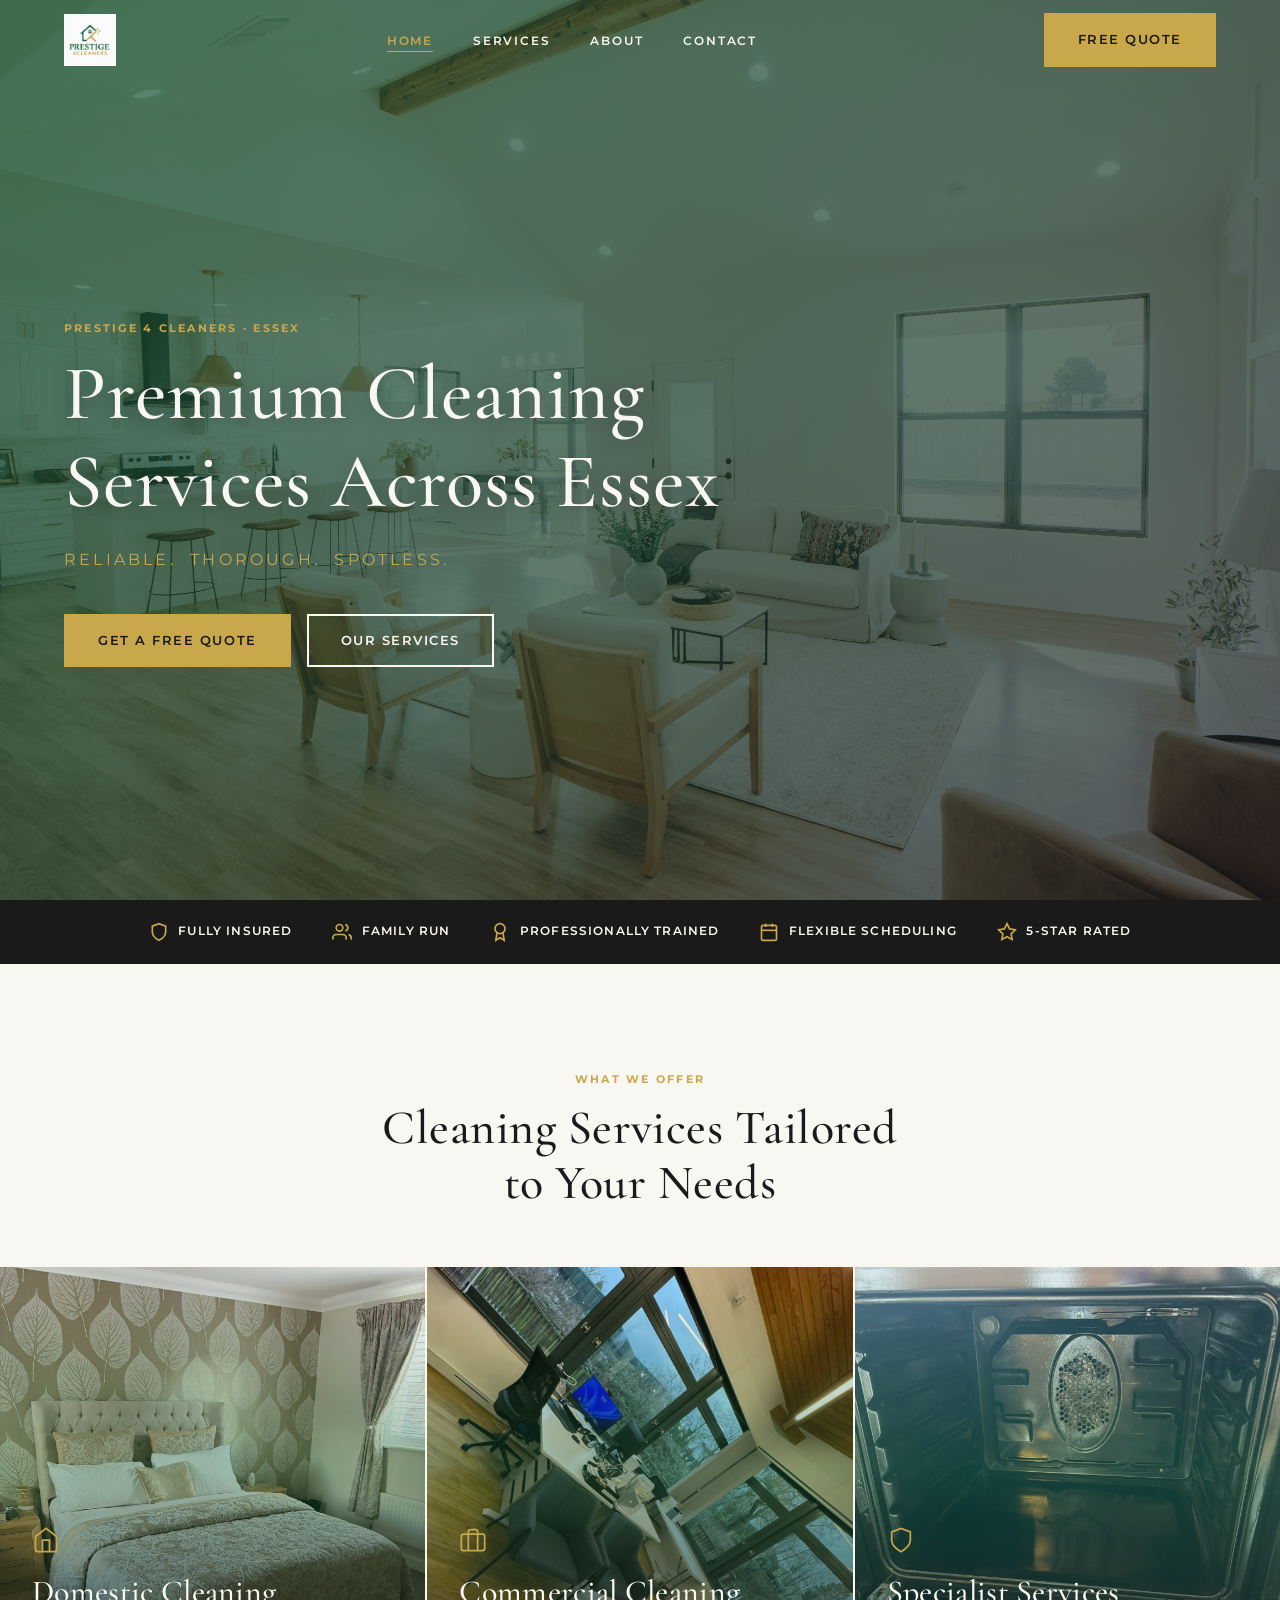
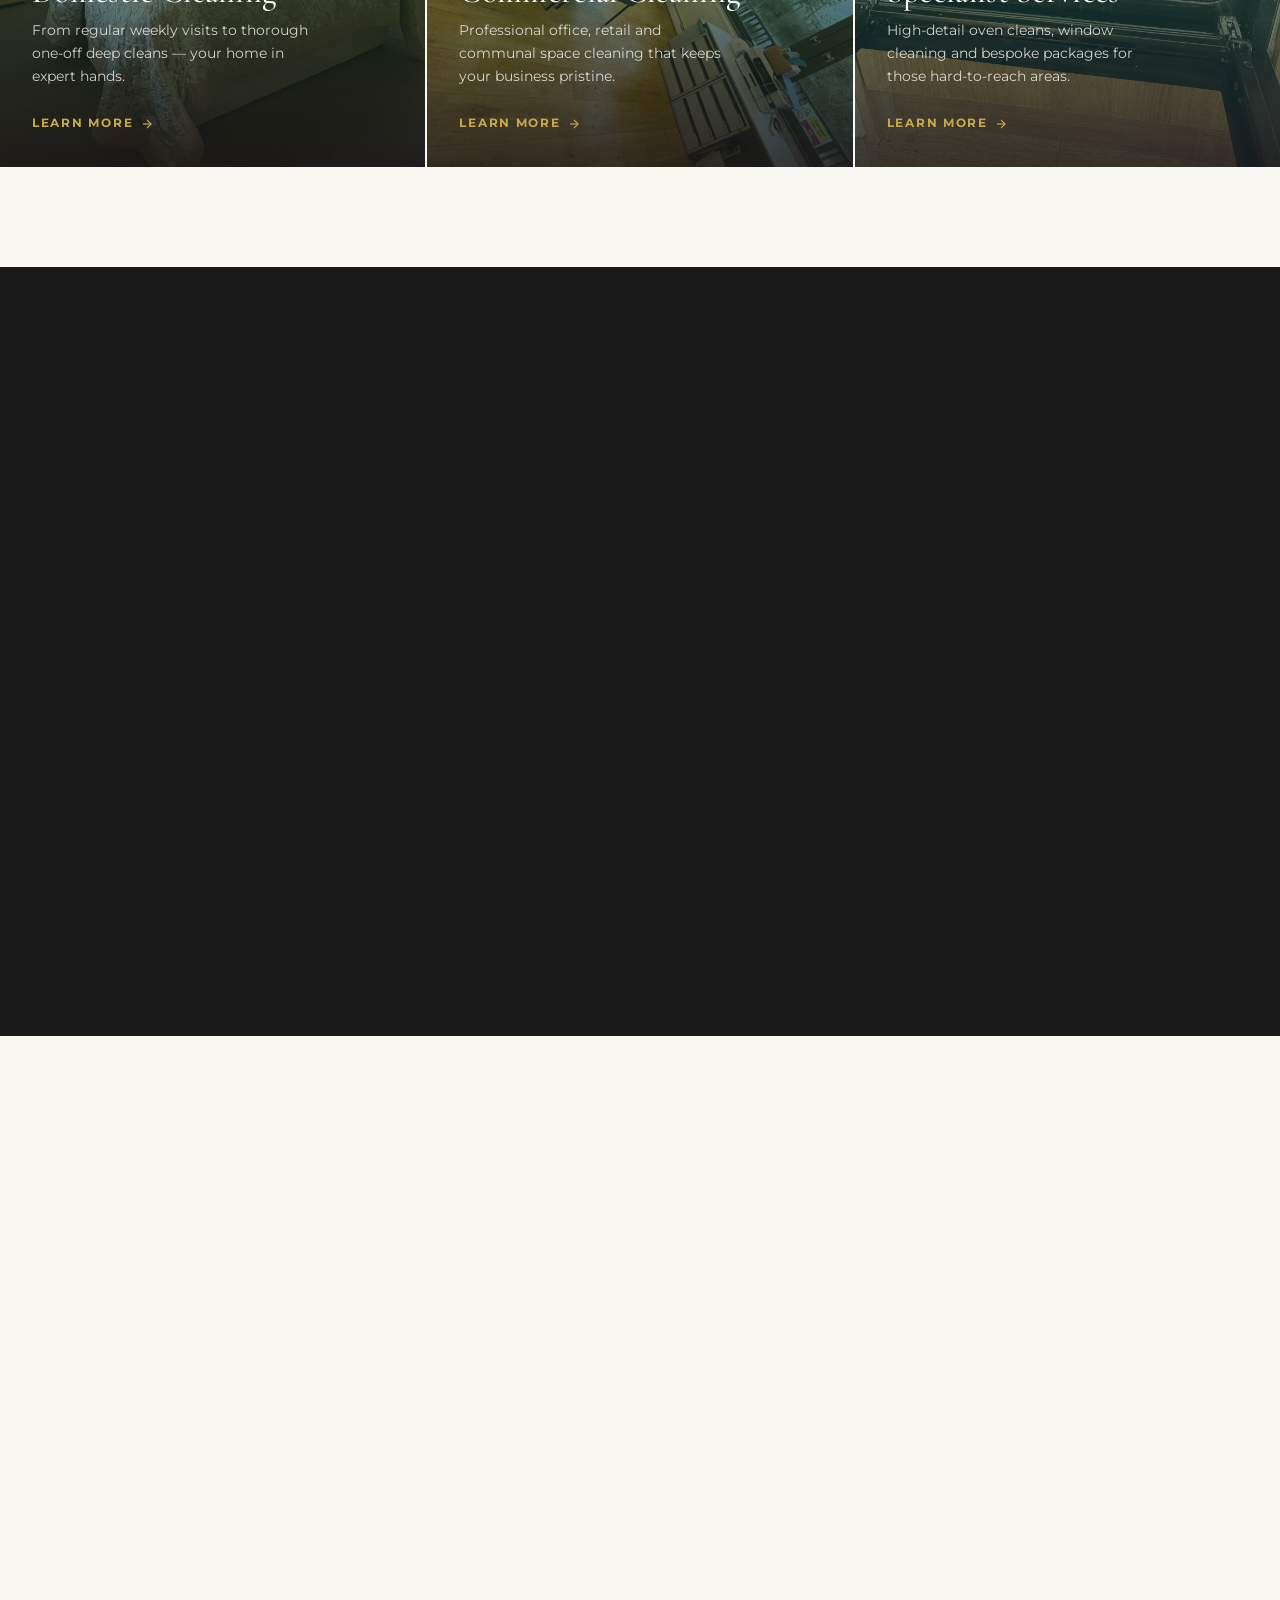
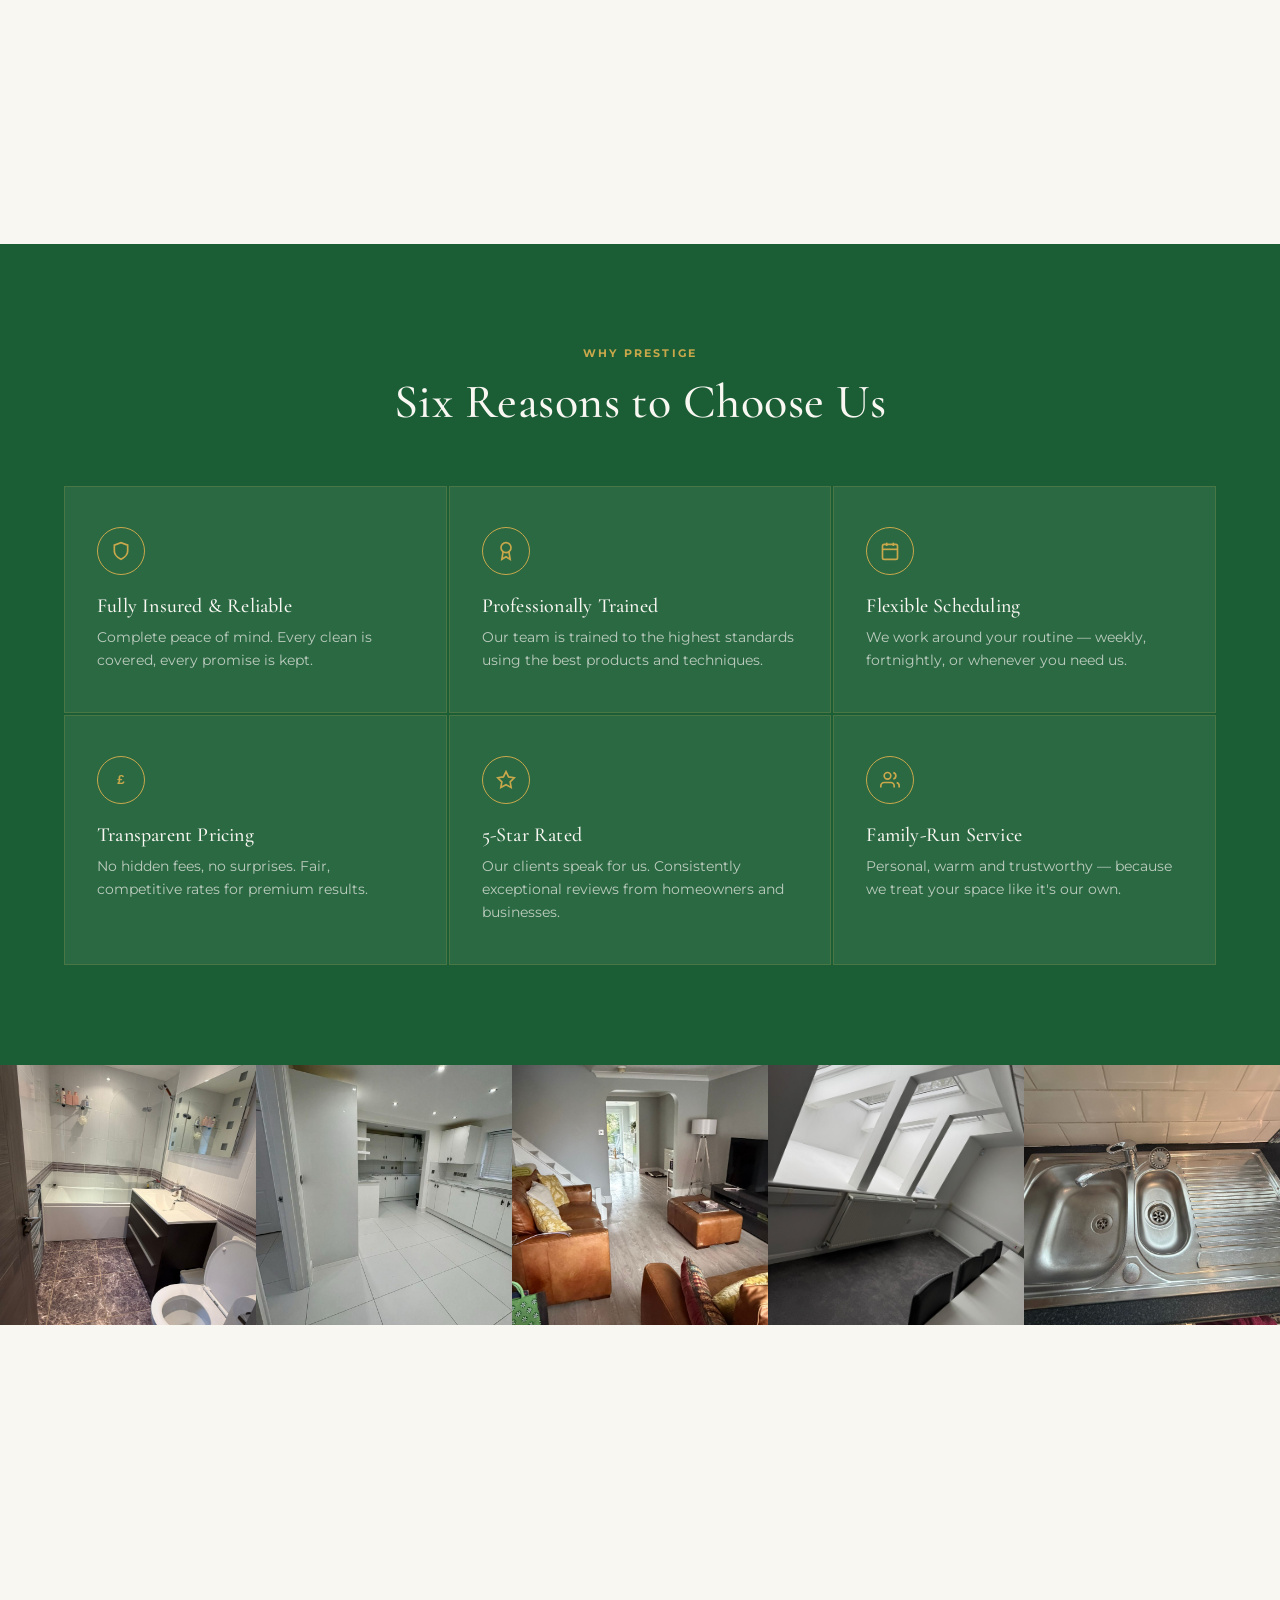
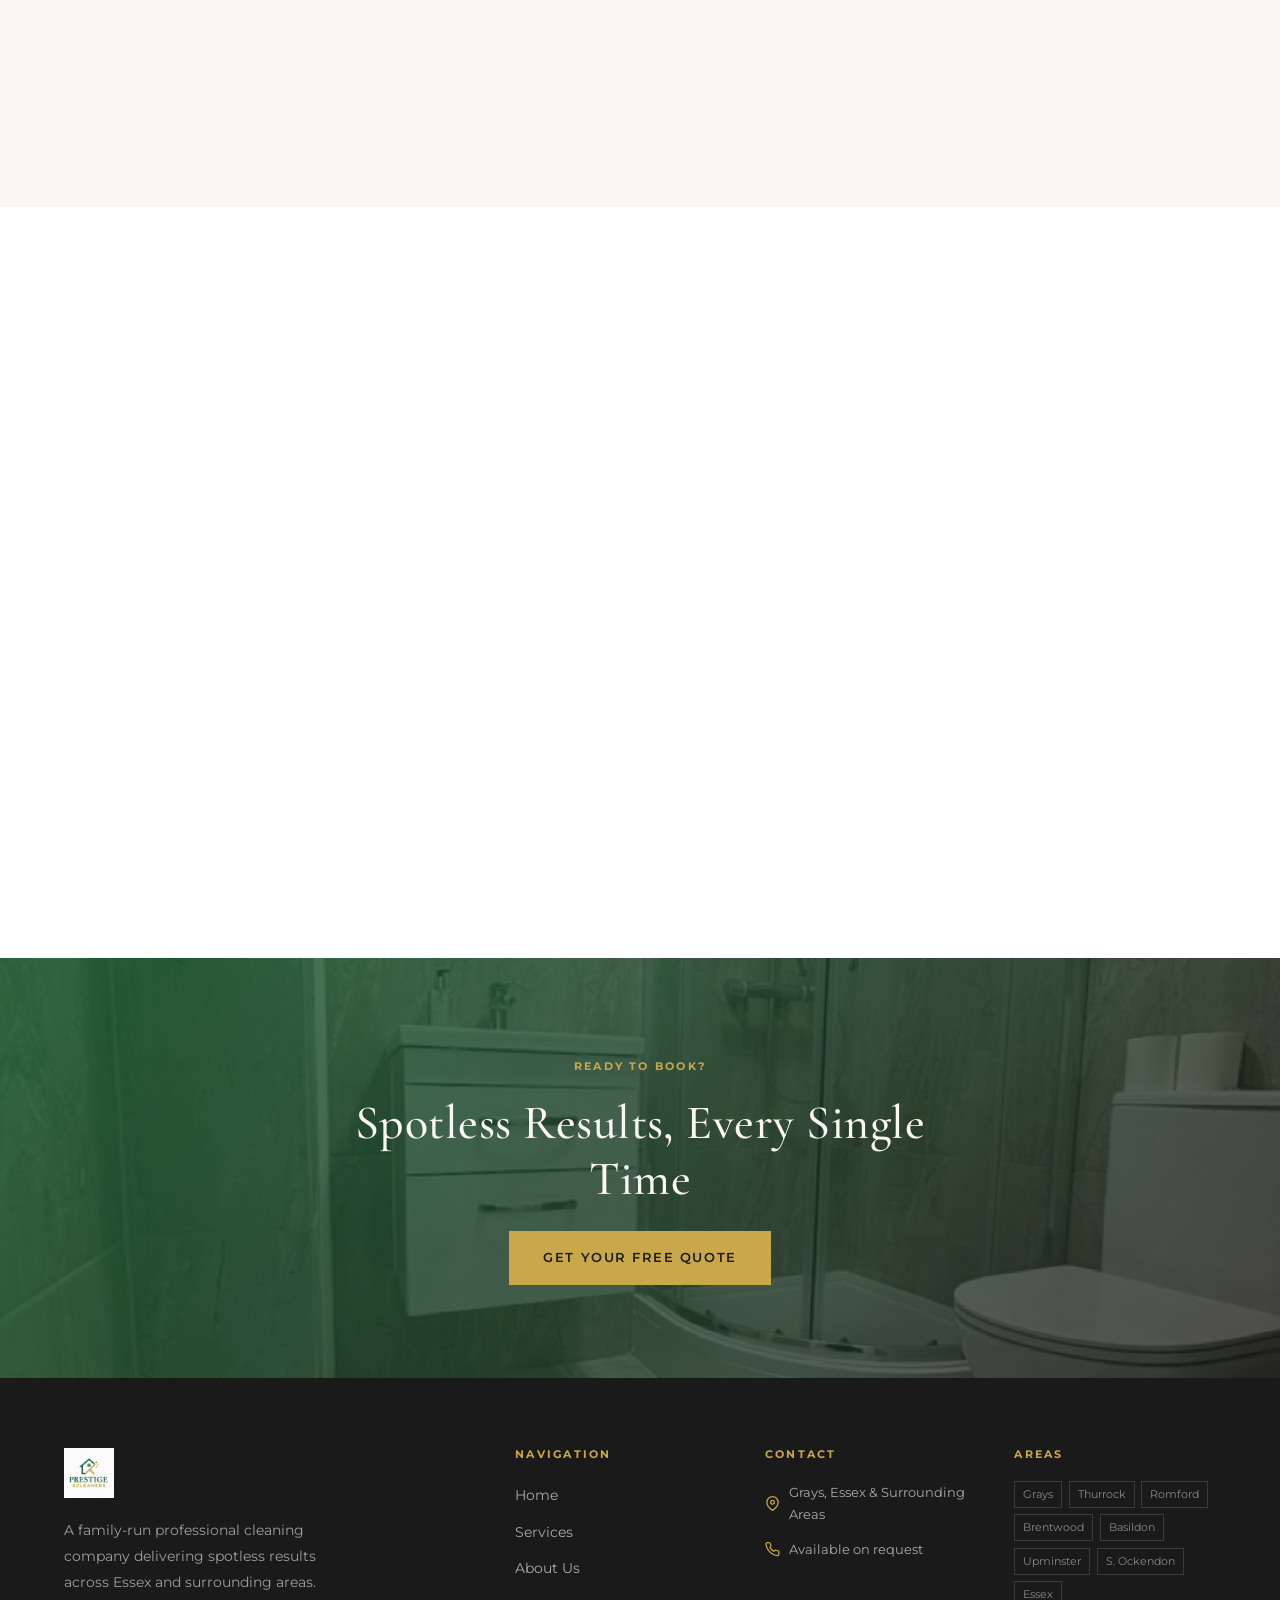
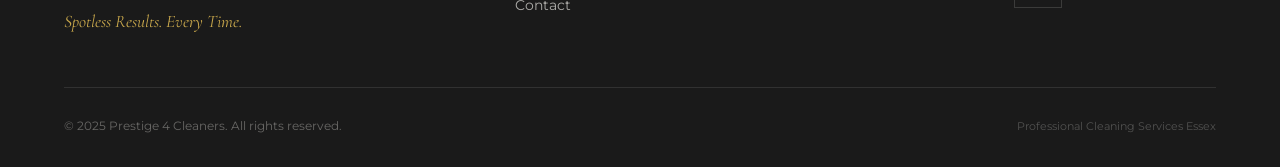
==== commit 7ef5515e: "Change pricing icon from $ to £ in Why Choose Us section Co-Authored-By: Claude Sonnet 4.6 <noreply@" ====
--- a/index.html
+++ b/index.html
@@ -302,7 +302,7 @@
 
         <div class="why-item fade-up delay-1">
           <div class="why-icon">
-            <svg width="20" height="20" viewBox="0 0 24 24" fill="none" stroke="currentColor" stroke-width="2" aria-hidden="true"><line x1="12" y1="1" x2="12" y2="23"/><path d="M17 5H9.5a3.5 3.5 0 0 0 0 7h5a3.5 3.5 0 0 1 0 7H6"/></svg>
+            <svg width="20" height="20" viewBox="0 0 24 24" fill="currentColor" aria-hidden="true"><text x="12" y="17" text-anchor="middle" font-size="16" font-family="Arial, sans-serif" font-weight="bold">£</text></svg>
           </div>
           <h4>Transparent Pricing</h4>
           <p>No hidden fees, no surprises. Fair, competitive rates for premium results.</p>
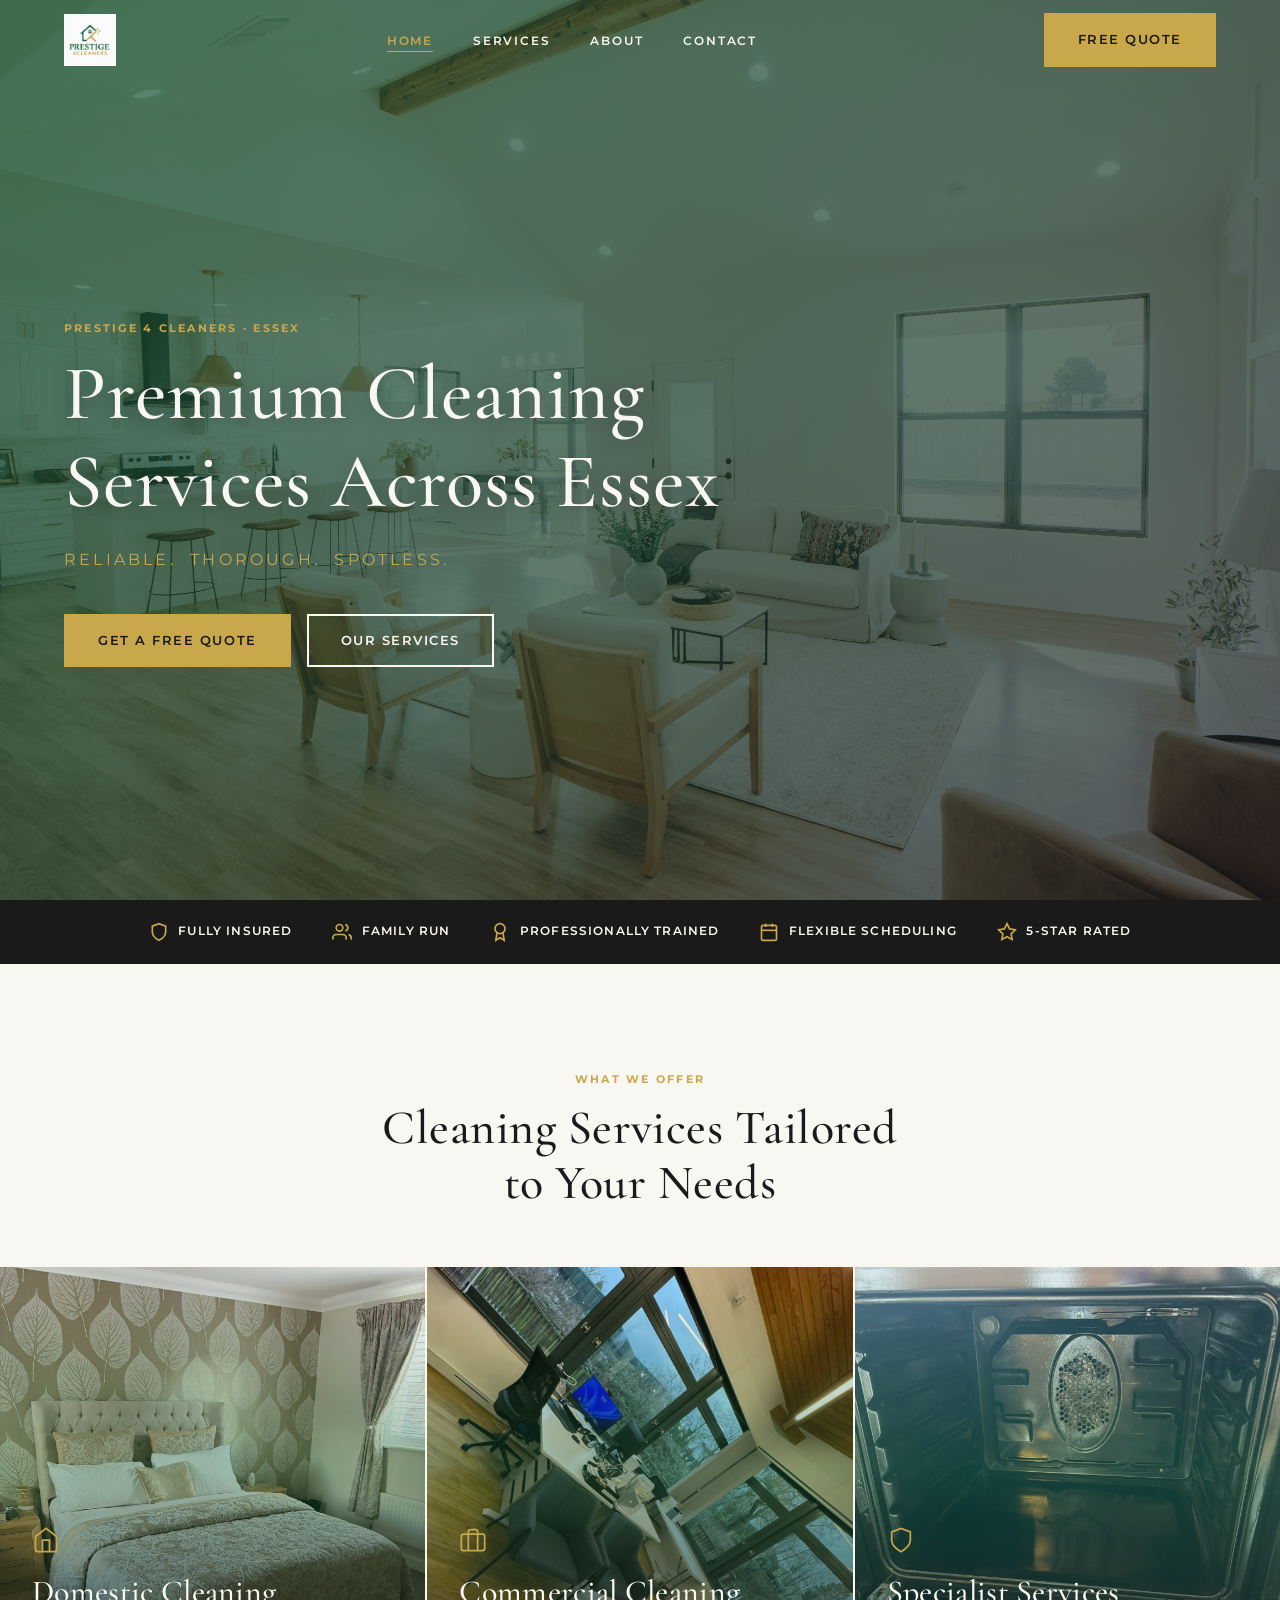
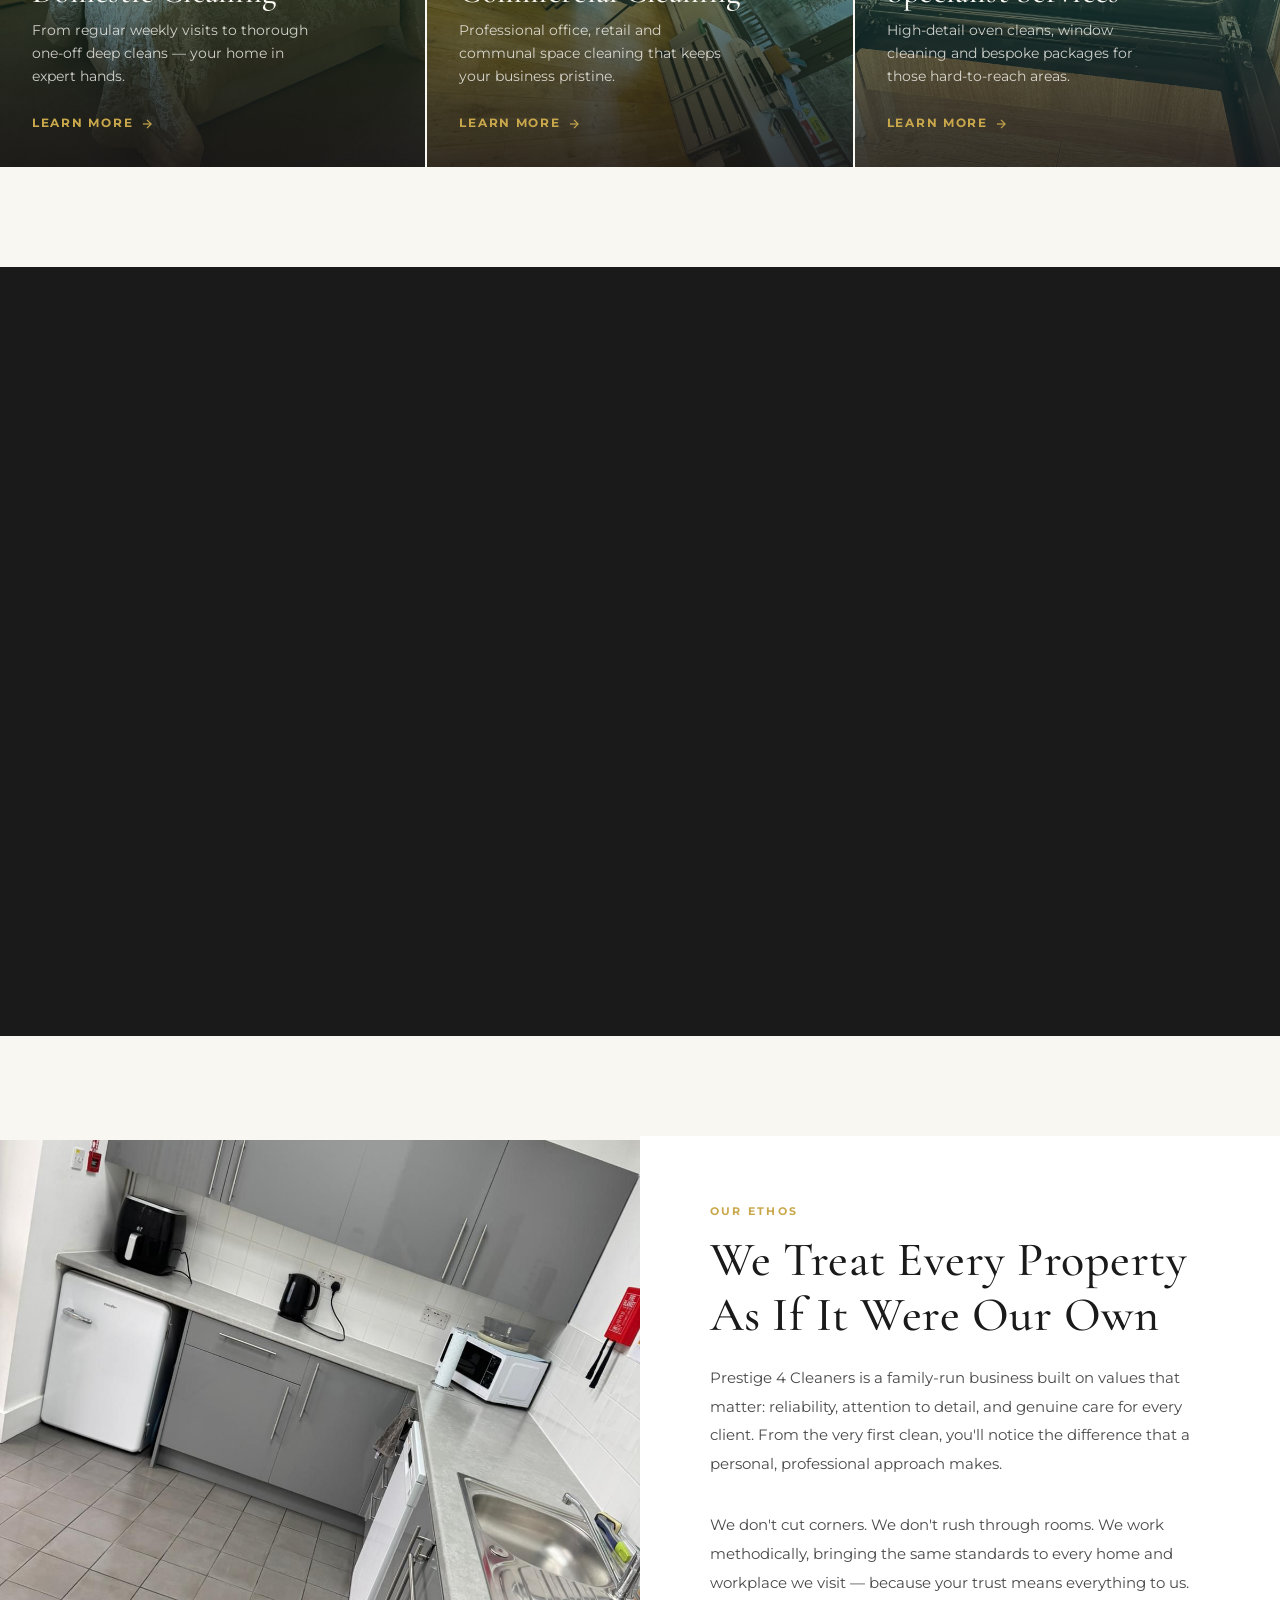
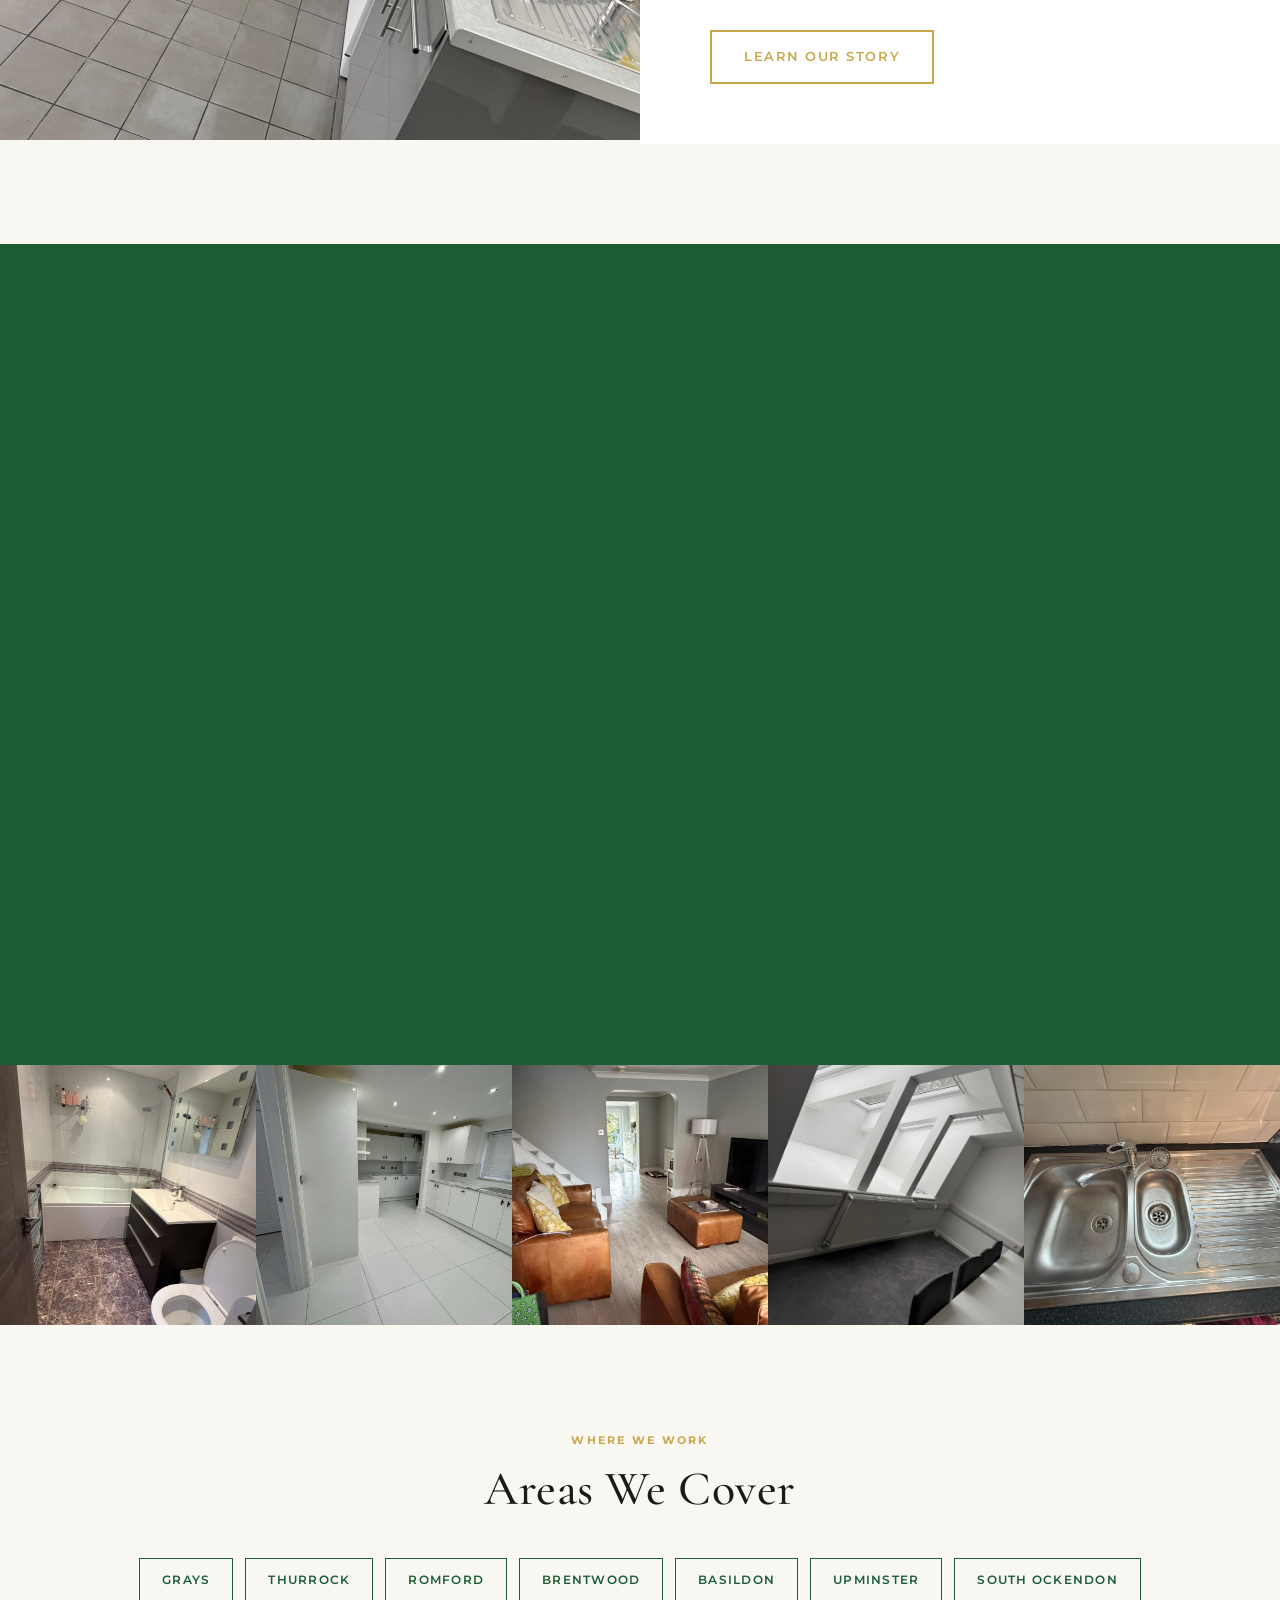
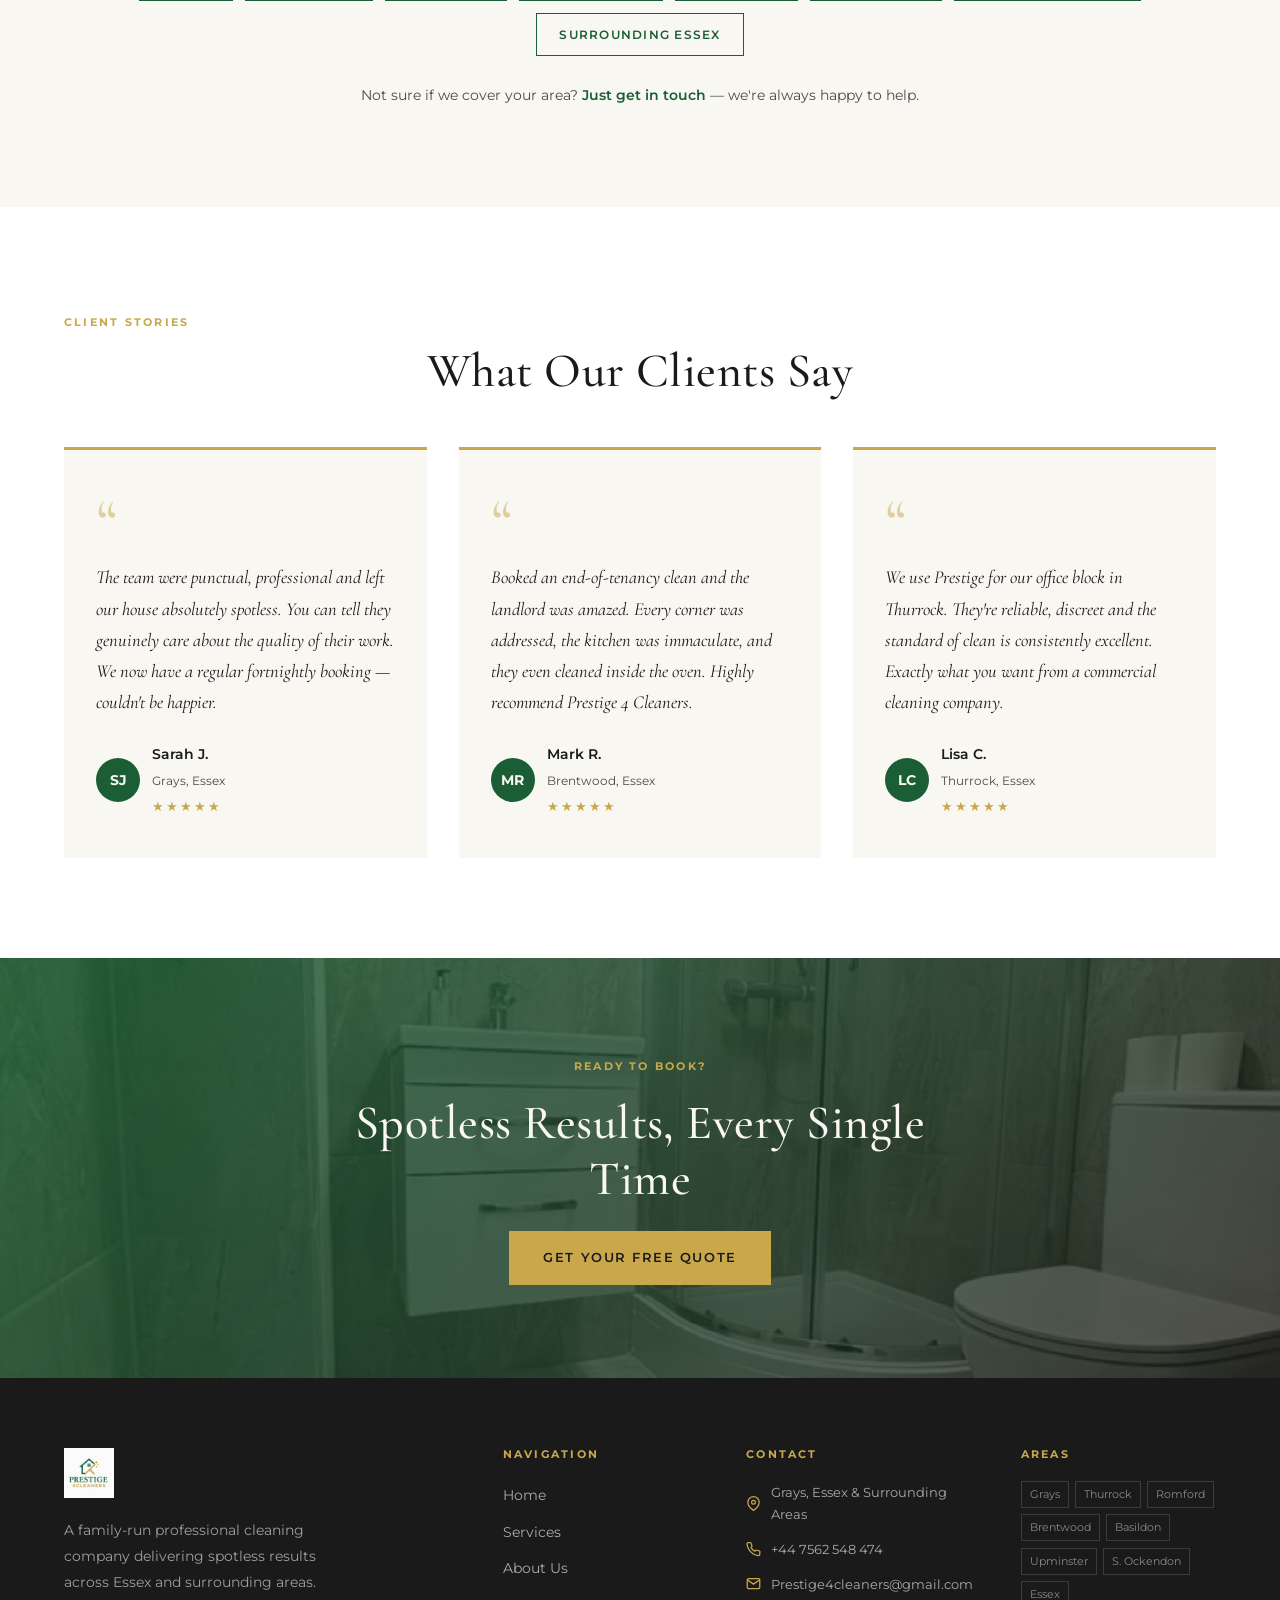
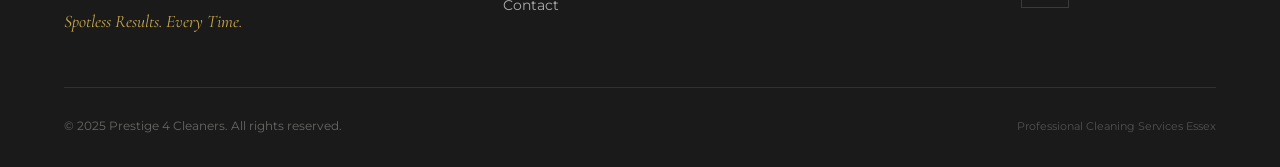
==== commit 0e36c282: "Add contact details and fix area tag highlighting - Add phone (+44 7562 548 474) and email to footer" ====
--- a/index.html
+++ b/index.html
@@ -347,8 +347,8 @@
       <span class="section-label fade-up">Where We Work</span>
       <h2 id="areas-heading" class="fade-up delay-1">Areas We Cover</h2>
       <div class="areas-tags fade-up delay-2">
-        <span class="area-tag highlight">Grays</span>
-        <span class="area-tag highlight">Thurrock</span>
+        <span class="area-tag">Grays</span>
+        <span class="area-tag">Thurrock</span>
         <span class="area-tag">Romford</span>
         <span class="area-tag">Brentwood</span>
         <span class="area-tag">Basildon</span>
@@ -461,7 +461,11 @@
             </div>
             <div class="footer-contact-item">
               <svg width="15" height="15" viewBox="0 0 24 24" fill="none" stroke="currentColor" stroke-width="2" aria-hidden="true"><path d="M22 16.92v3a2 2 0 0 1-2.18 2 19.79 19.79 0 0 1-8.63-3.07A19.5 19.5 0 0 1 4.69 12a19.79 19.79 0 0 1-3.07-8.67A2 2 0 0 1 3.6 1.11h3a2 2 0 0 1 2 1.72 12.84 12.84 0 0 0 .7 2.81 2 2 0 0 1-.45 2.11L8.09 8.91a16 16 0 0 0 6 6l1.27-1.27a2 2 0 0 1 2.11-.45 12.84 12.84 0 0 0 2.81.7A2 2 0 0 1 22 16.92z"/></svg>
-              <span>Available on request</span>
+              <span>+44 7562 548 474</span>
+            </div>
+            <div class="footer-contact-item">
+              <svg width="15" height="15" viewBox="0 0 24 24" fill="none" stroke="currentColor" stroke-width="2" aria-hidden="true"><path d="M4 4h16c1.1 0 2 .9 2 2v12c0 1.1-.9 2-2 2H4c-1.1 0-2-.9-2-2V6c0-1.1.9-2 2-2z"/><polyline points="22,6 12,13 2,6"/></svg>
+              <a href="mailto:Prestige4cleaners@gmail.com" style="color:inherit;">Prestige4cleaners@gmail.com</a>
             </div>
           </div>
         </div>
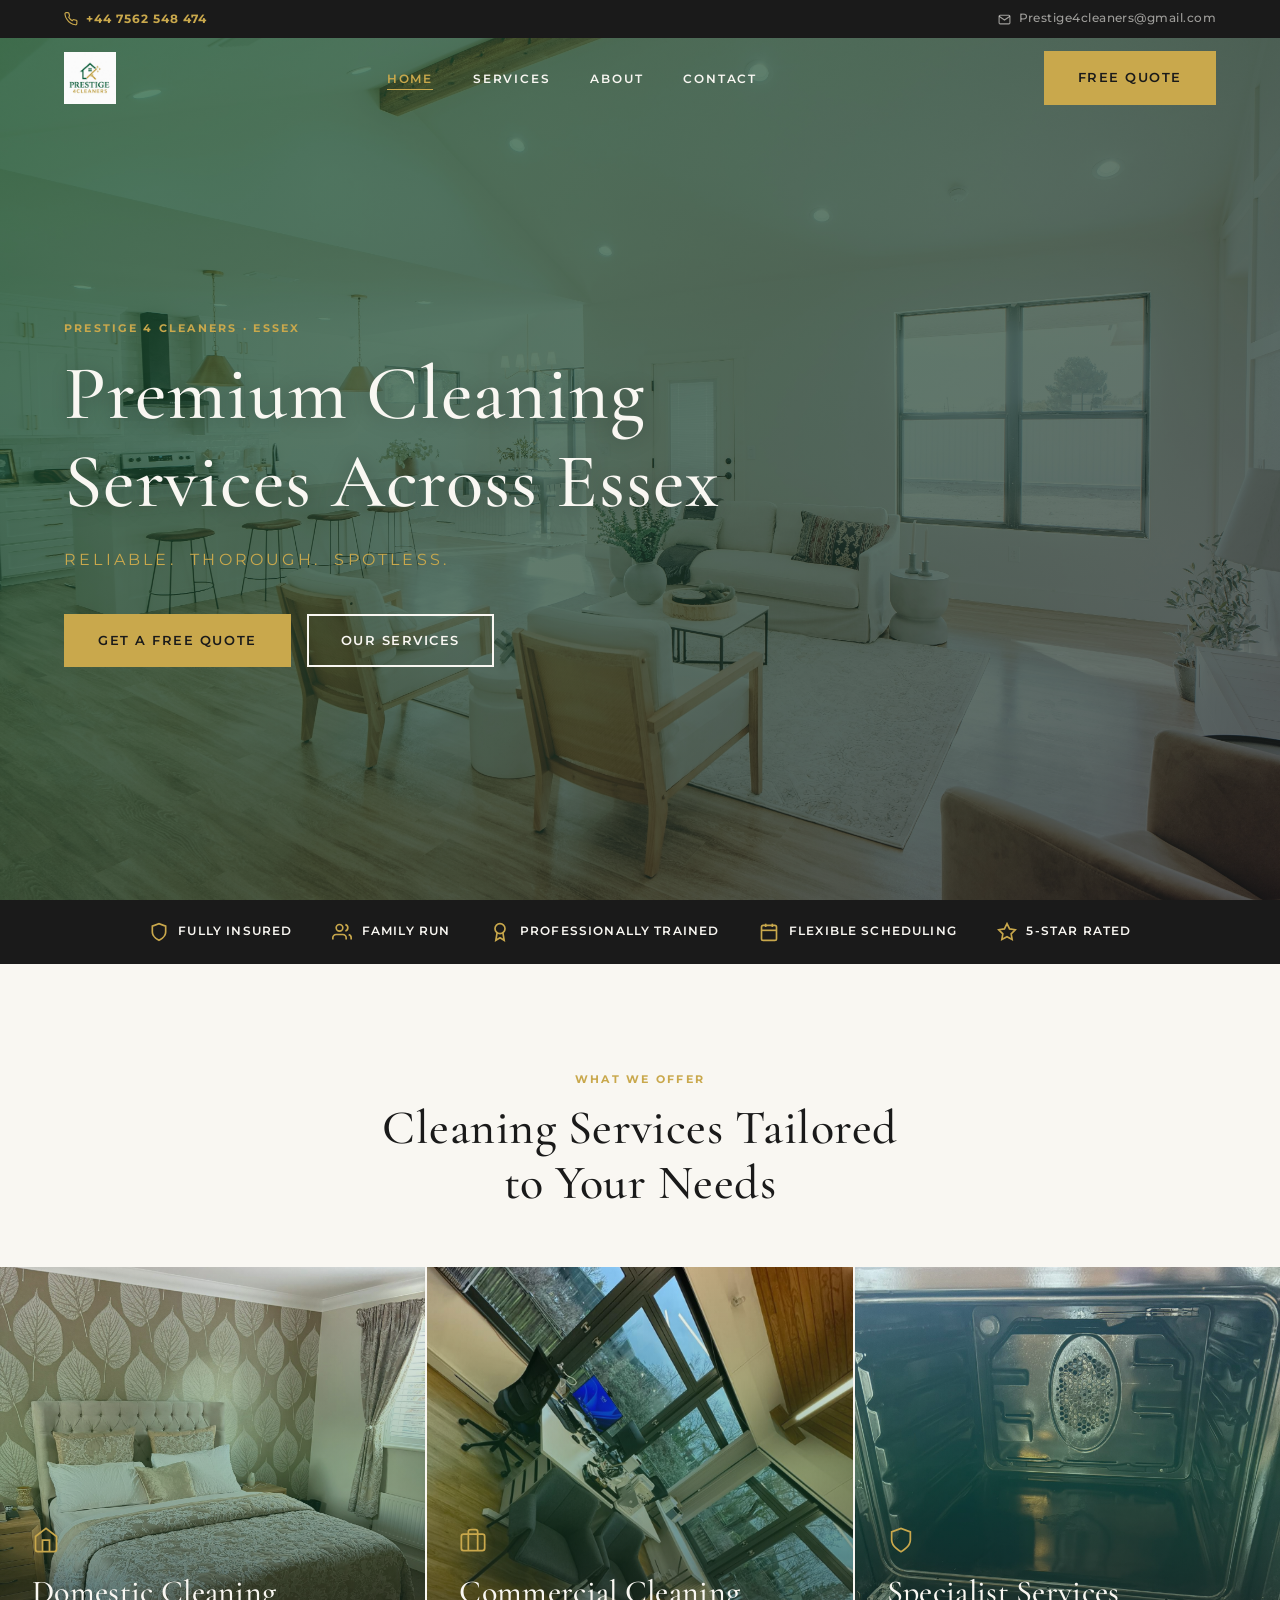
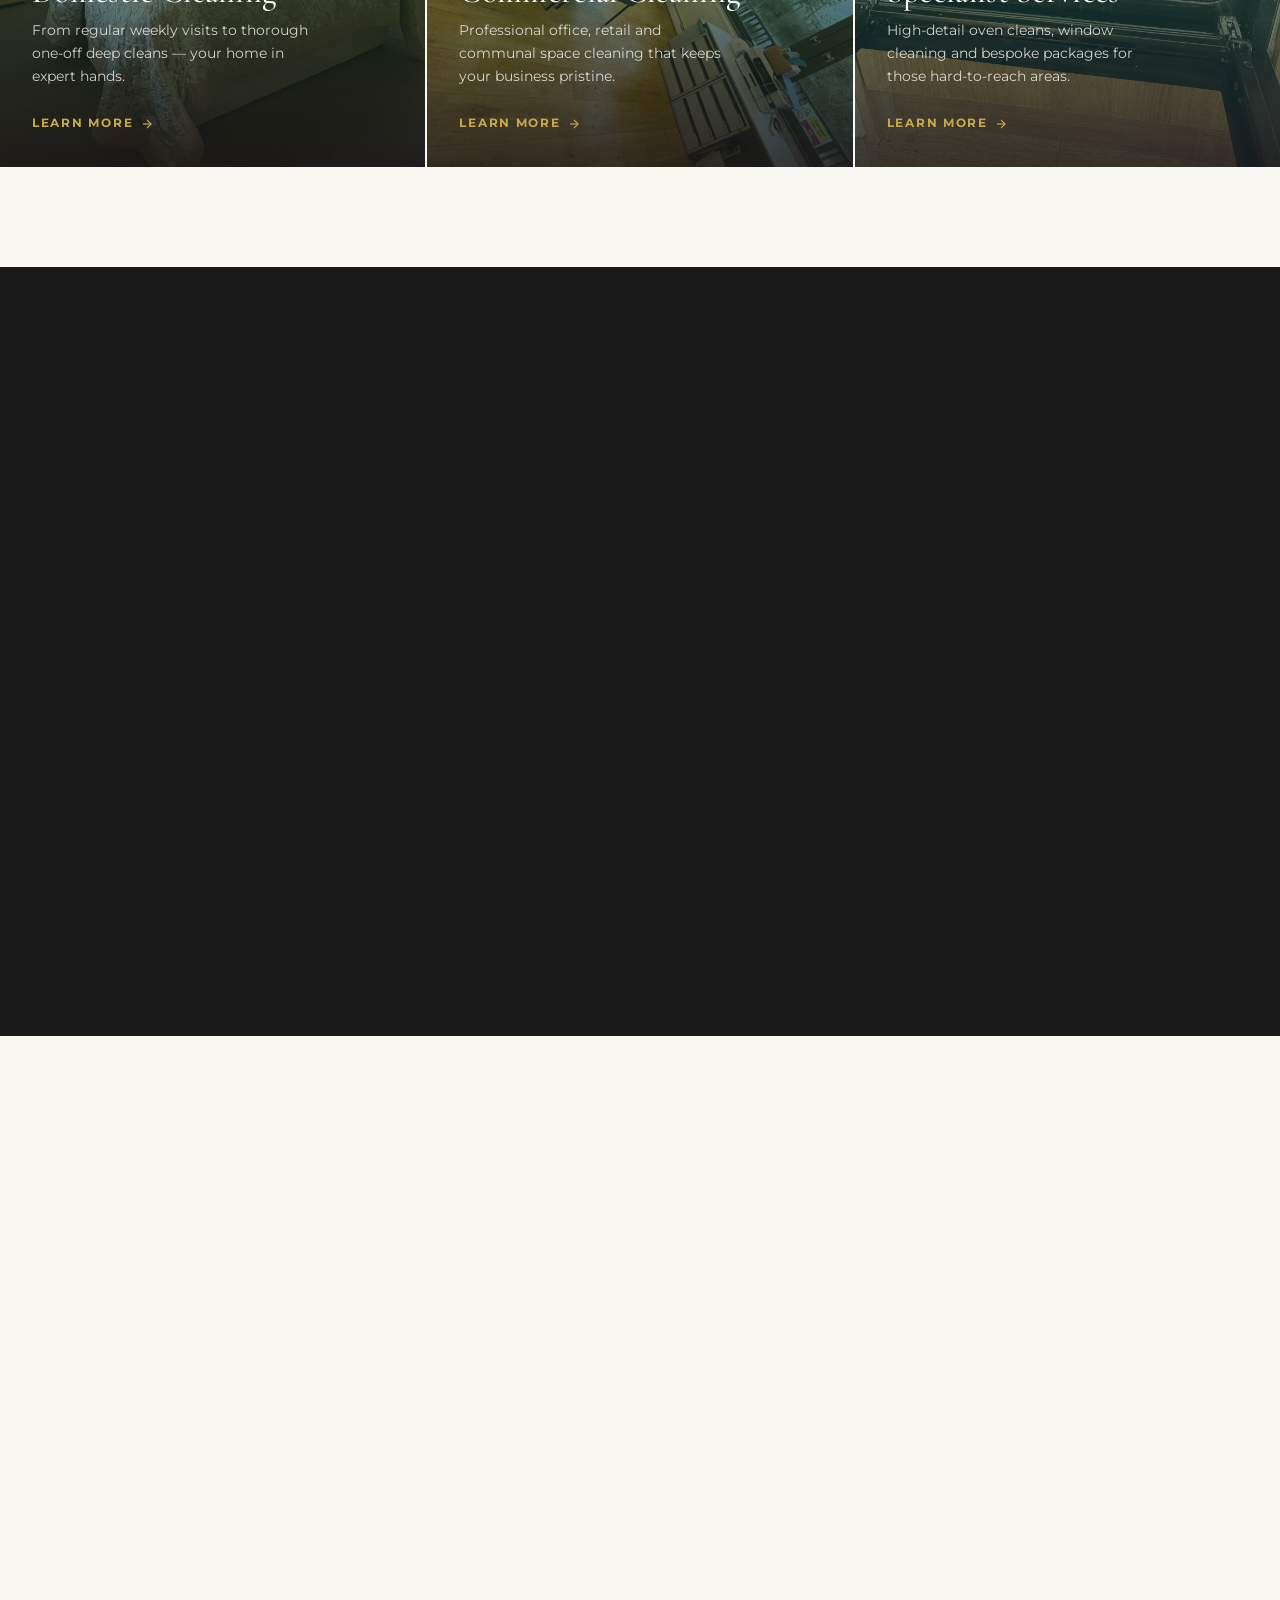
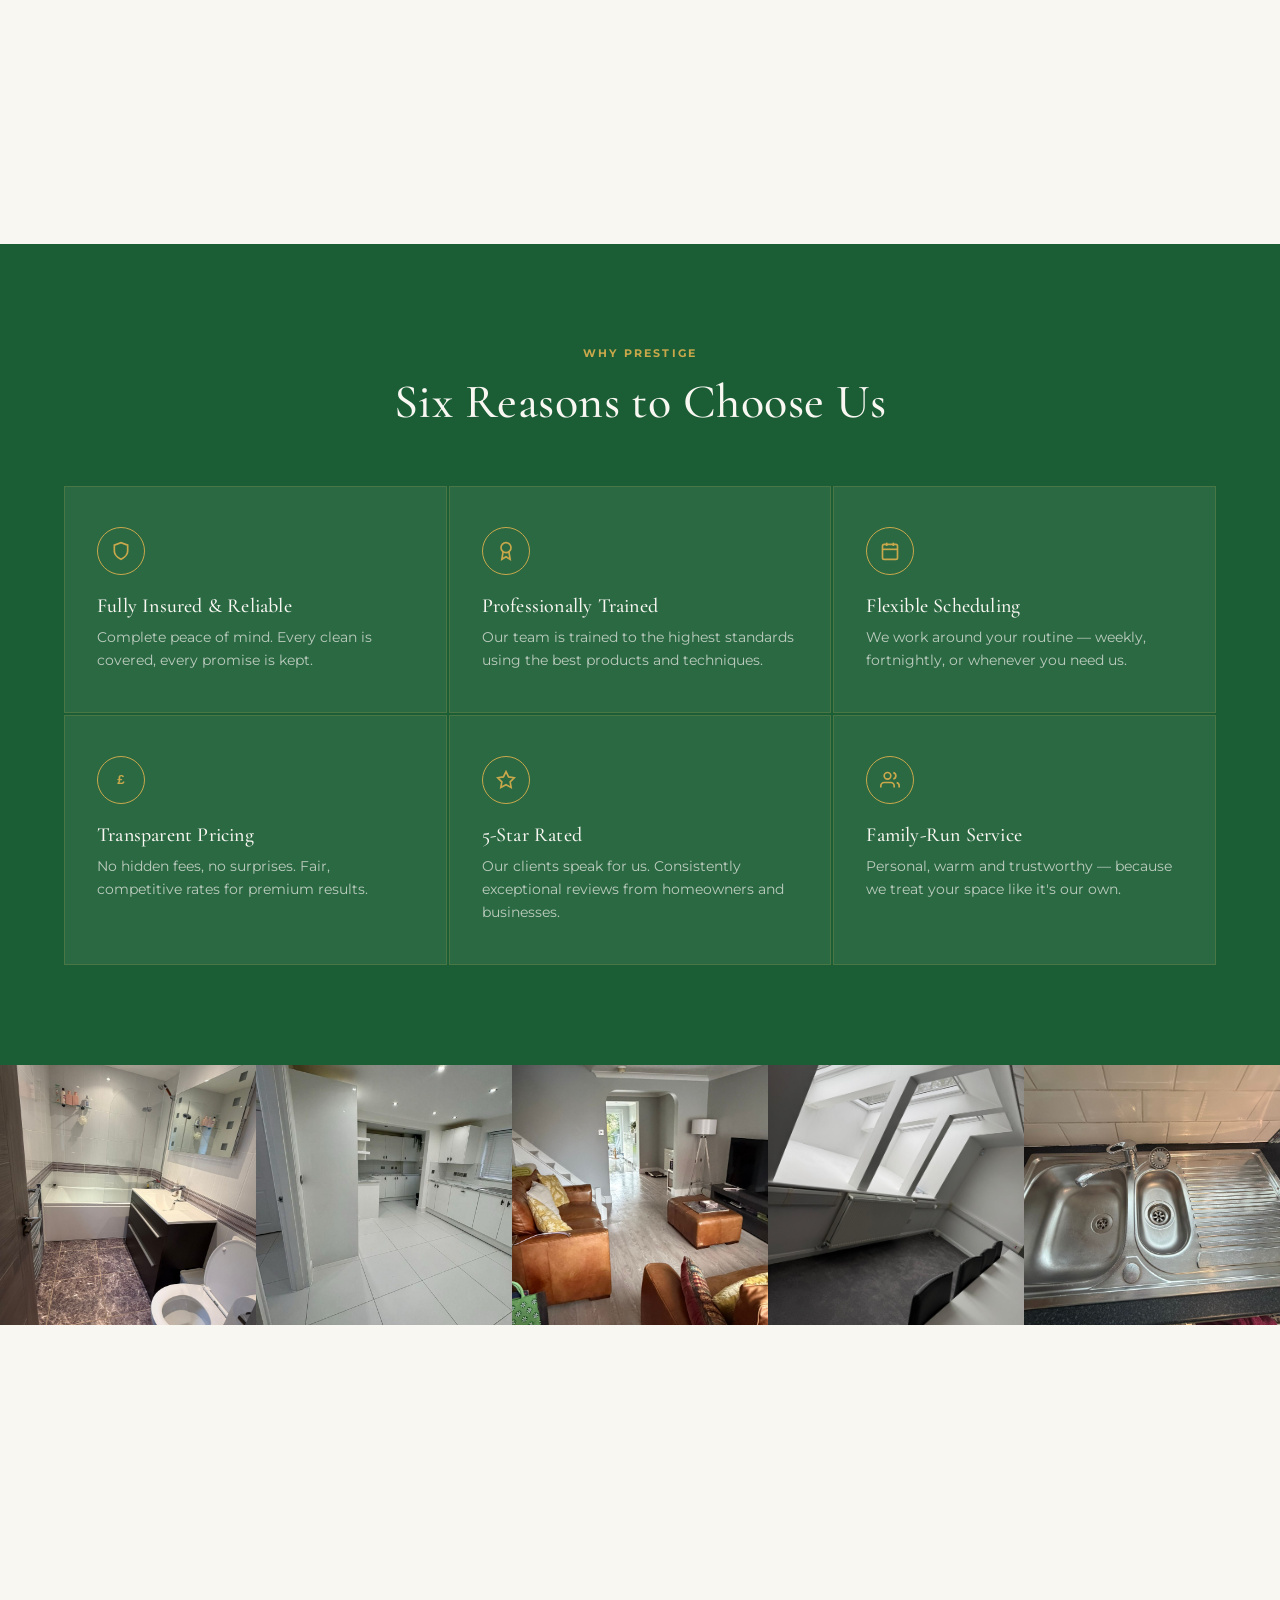
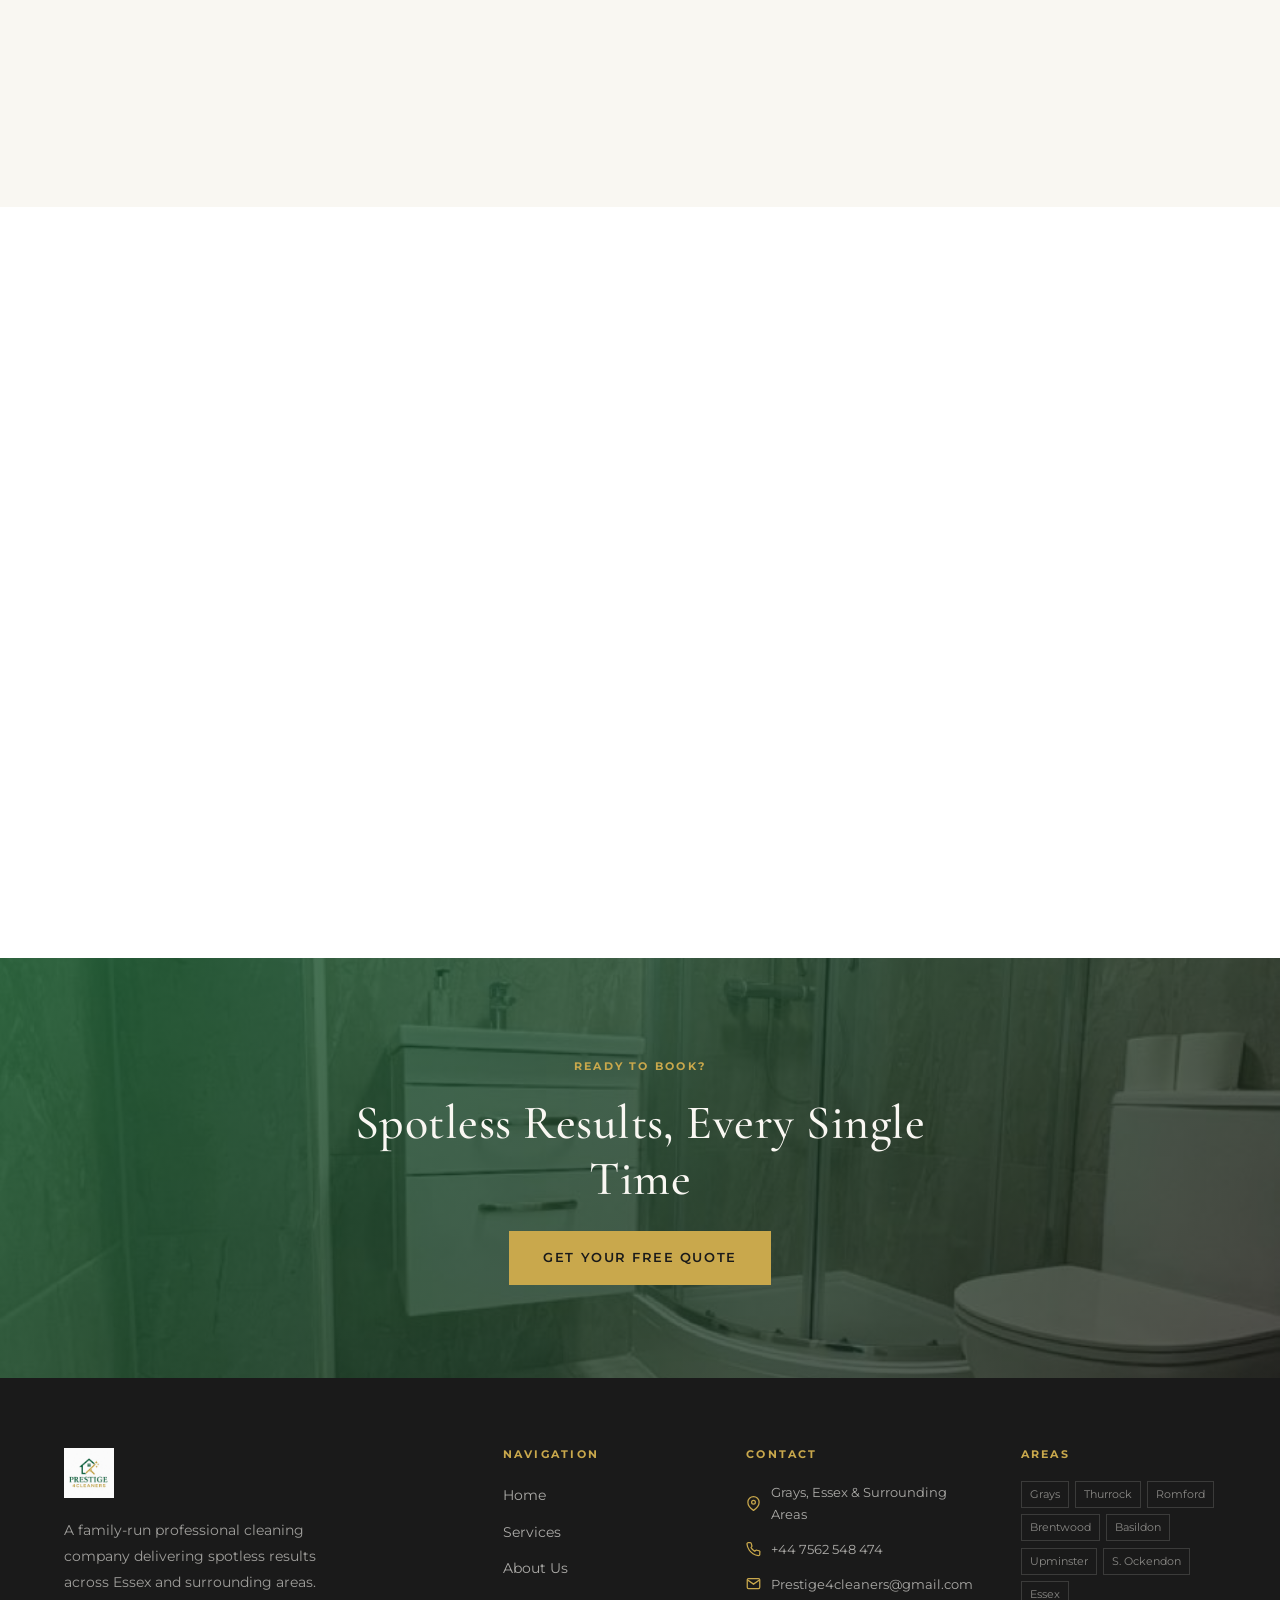
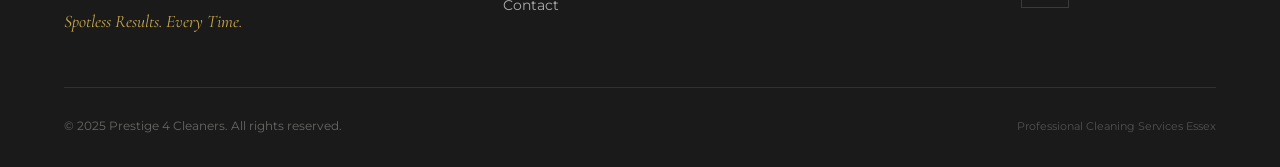
==== commit 4991e132: "Add prominent fixed top bar with phone number and email Dark top bar pinned above the nav on all pag" ====
--- a/index.html
+++ b/index.html
@@ -10,6 +10,20 @@
   <link rel="preload" as="image" href="assets/hero-main.jpg" />
 </head>
 <body>
+
+  <!-- Top Bar -->
+  <div class="topbar" role="banner" aria-label="Contact bar">
+    <div class="topbar-inner">
+      <a href="tel:+447562548474" class="topbar-phone" aria-label="Call us">
+        <svg width="14" height="14" viewBox="0 0 24 24" fill="none" stroke="currentColor" stroke-width="2" aria-hidden="true"><path d="M22 16.92v3a2 2 0 0 1-2.18 2 19.79 19.79 0 0 1-8.63-3.07A19.5 19.5 0 0 1 4.69 12a19.79 19.79 0 0 1-3.07-8.67A2 2 0 0 1 3.6 1.11h3a2 2 0 0 1 2 1.72 12.84 12.84 0 0 0 .7 2.81 2 2 0 0 1-.45 2.11L8.09 8.91a16 16 0 0 0 6 6l1.27-1.27a2 2 0 0 1 2.11-.45 12.84 12.84 0 0 0 2.81.7A2 2 0 0 1 22 16.92z"/></svg>
+        +44 7562 548 474
+      </a>
+      <a href="mailto:Prestige4cleaners@gmail.com" class="topbar-email" aria-label="Email us">
+        <svg width="13" height="13" viewBox="0 0 24 24" fill="none" stroke="currentColor" stroke-width="2" aria-hidden="true"><path d="M4 4h16c1.1 0 2 .9 2 2v12c0 1.1-.9 2-2 2H4c-1.1 0-2-.9-2-2V6c0-1.1.9-2 2-2z"/><polyline points="22,6 12,13 2,6"/></svg>
+        Prestige4cleaners@gmail.com
+      </a>
+    </div>
+  </div>
 
   <!-- =====================================================================
        NAVIGATION
--- a/style.css
+++ b/style.css
@@ -21,11 +21,67 @@
   --font-display: 'Cormorant Garamond', Georgia, serif;
   --font-body:    'Montserrat', sans-serif;
 
+  --topbar-height: 38px;
   --nav-height: 80px;
   --transition: 0.3s ease;
   --shadow: 0 4px 30px rgba(0,0,0,0.12);
   --shadow-lg: 0 8px 50px rgba(0,0,0,0.18);
 }
+
+/* --------------------------------------------------------------------------
+   Top Bar
+   -------------------------------------------------------------------------- */
+.topbar {
+  position: fixed;
+  top: 0; left: 0; right: 0;
+  z-index: 1001;
+  height: var(--topbar-height);
+  background: var(--dark);
+  display: flex;
+  align-items: center;
+  justify-content: center;
+}
+
+.topbar-inner {
+  width: 90%;
+  max-width: 1200px;
+  display: flex;
+  align-items: center;
+  justify-content: space-between;
+  gap: 1.5rem;
+}
+
+.topbar-phone {
+  display: flex;
+  align-items: center;
+  gap: 0.5rem;
+  font-family: var(--font-body);
+  font-size: 0.78rem;
+  font-weight: 700;
+  letter-spacing: 0.08em;
+  color: var(--gold);
+  text-decoration: none;
+  transition: color var(--transition);
+}
+
+.topbar-phone:hover { color: var(--gold-light); }
+
+.topbar-phone svg { flex-shrink: 0; }
+
+.topbar-email {
+  display: flex;
+  align-items: center;
+  gap: 0.5rem;
+  font-family: var(--font-body);
+  font-size: 0.72rem;
+  font-weight: 500;
+  letter-spacing: 0.04em;
+  color: rgba(249,247,242,0.6);
+  text-decoration: none;
+  transition: color var(--transition);
+}
+
+.topbar-email:hover { color: var(--cream); }
 
 /* --------------------------------------------------------------------------
    Reset & Base
@@ -167,7 +223,7 @@
    -------------------------------------------------------------------------- */
 .nav {
   position: fixed;
-  top: 0; left: 0; right: 0;
+  top: var(--topbar-height); left: 0; right: 0;
   z-index: 1000;
   height: var(--nav-height);
   display: flex;
@@ -1389,7 +1445,8 @@
    Responsive — Mobile (max 768px)
    -------------------------------------------------------------------------- */
 @media (max-width: 768px) {
-  :root { --nav-height: 68px; }
+  :root { --topbar-height: 36px; --nav-height: 68px; }
+  .topbar-email { display: none; }
 
   .nav-links, .nav-cta { display: none; }
   .hamburger { display: flex; }
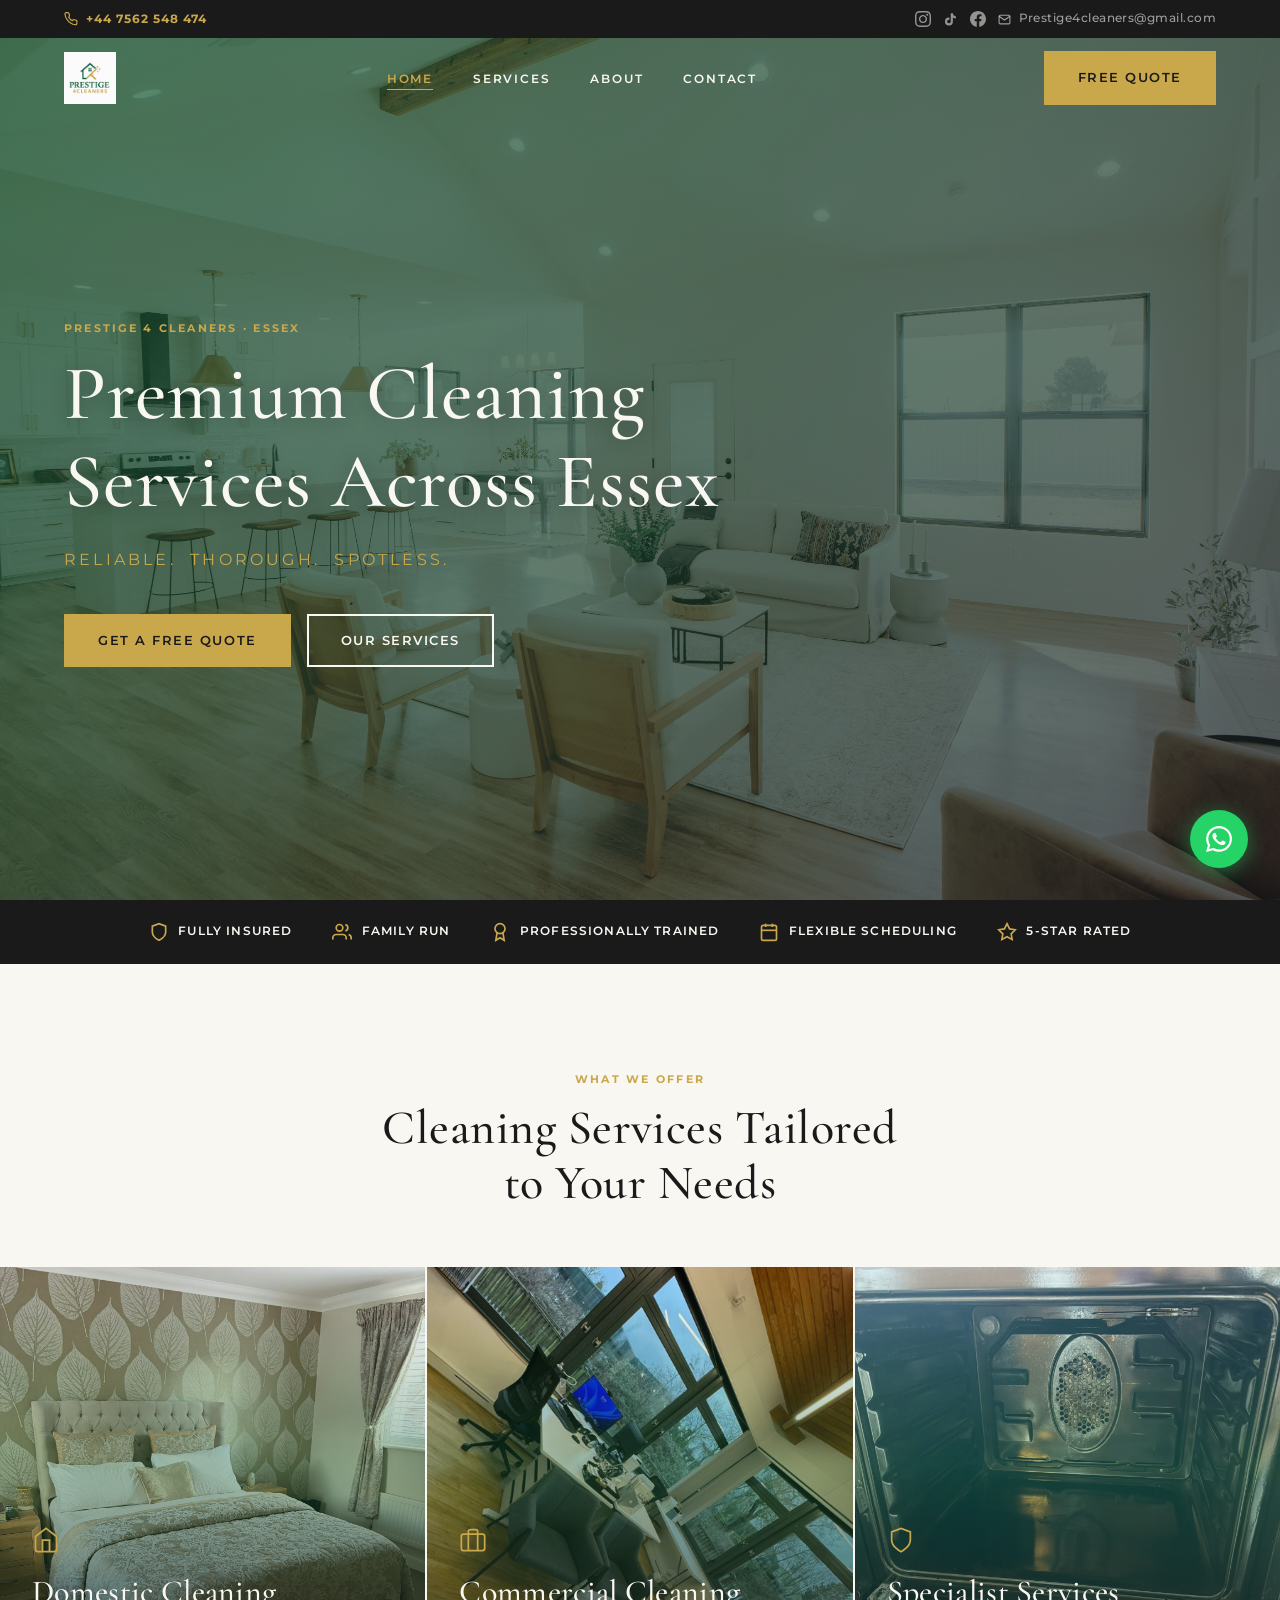
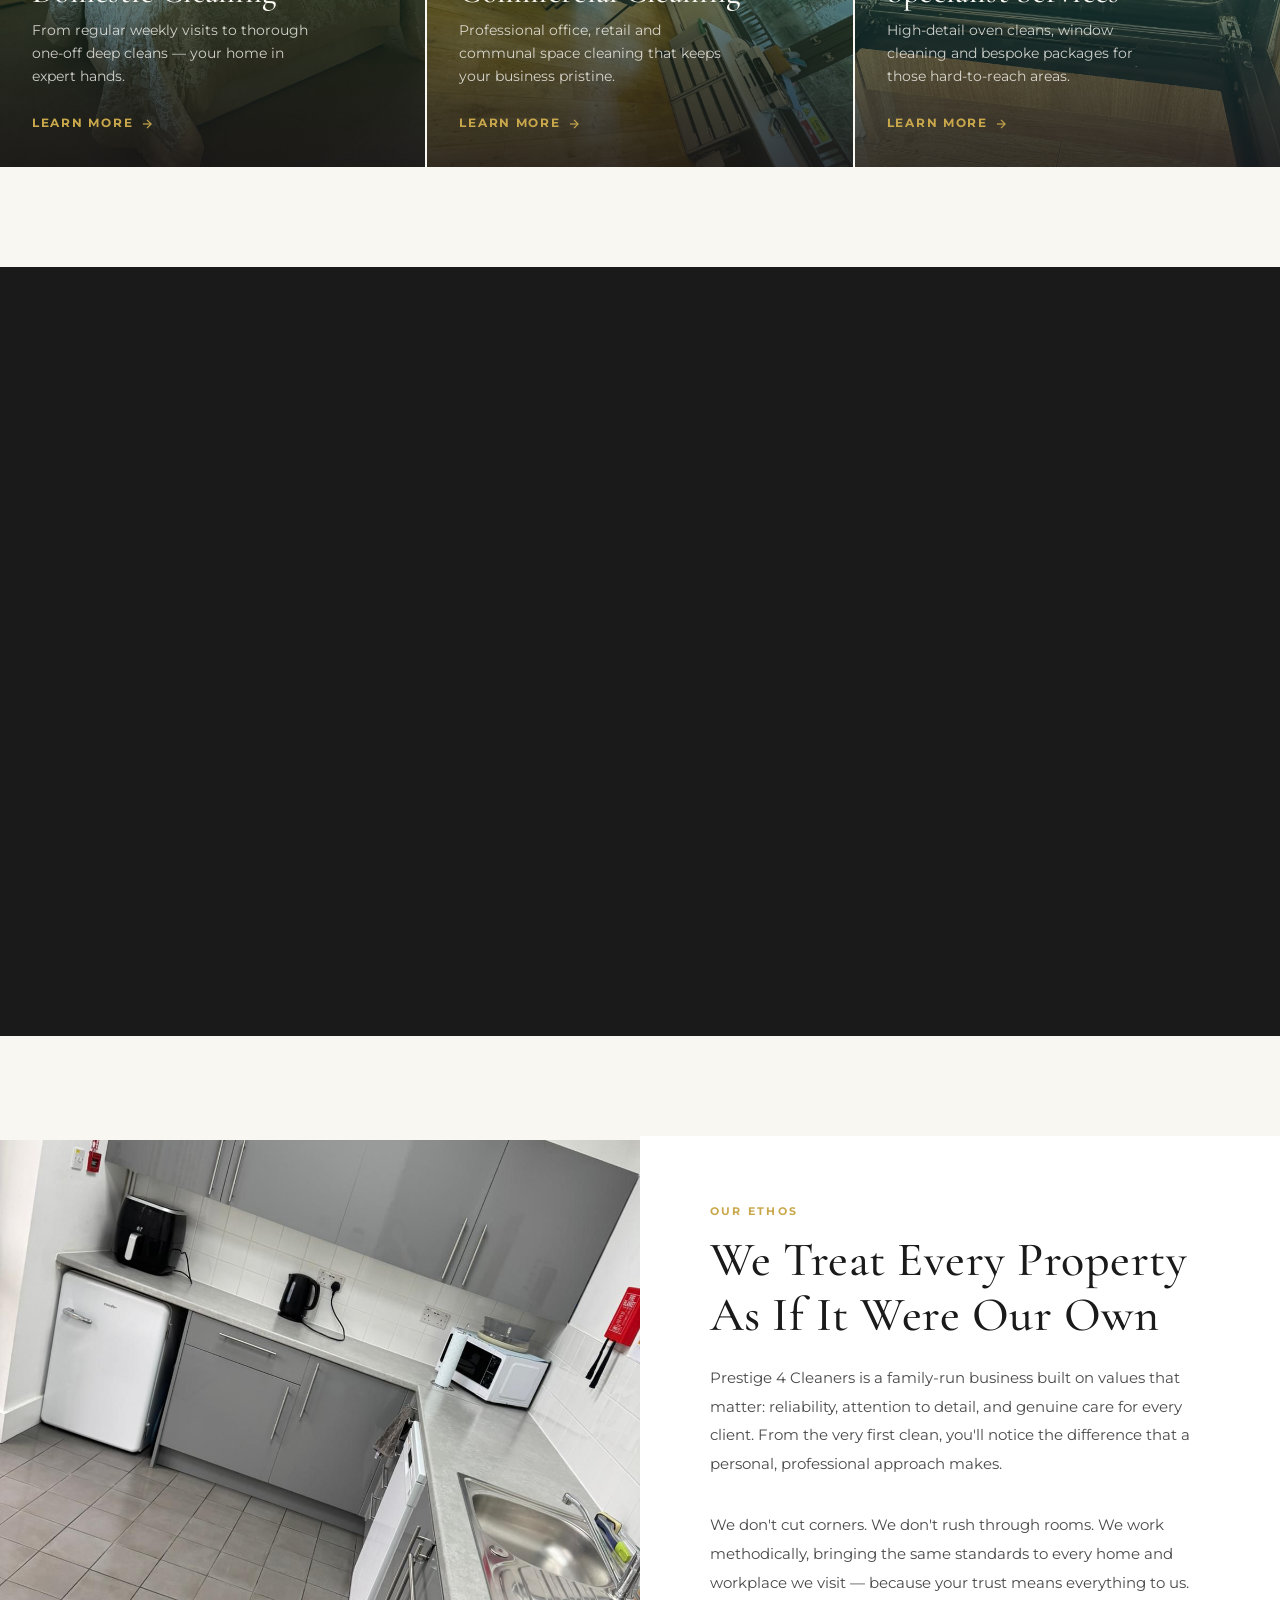
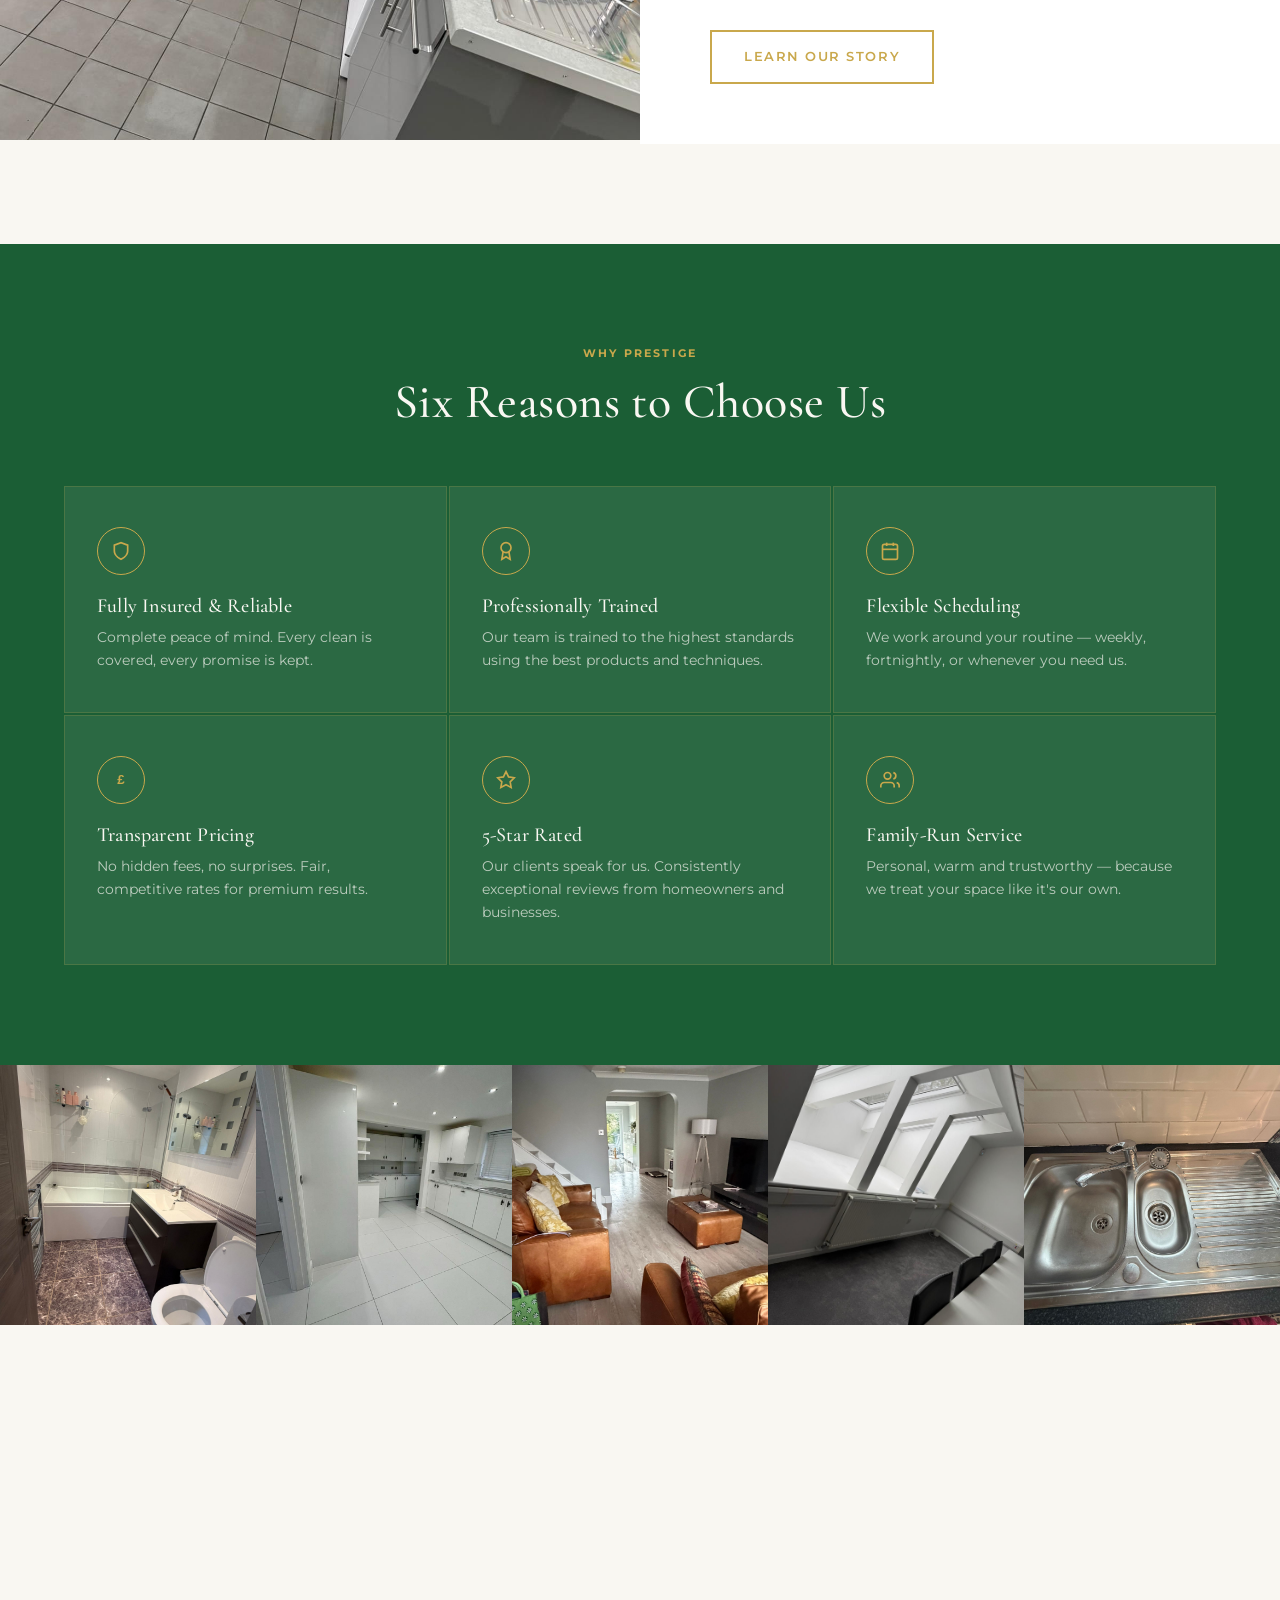
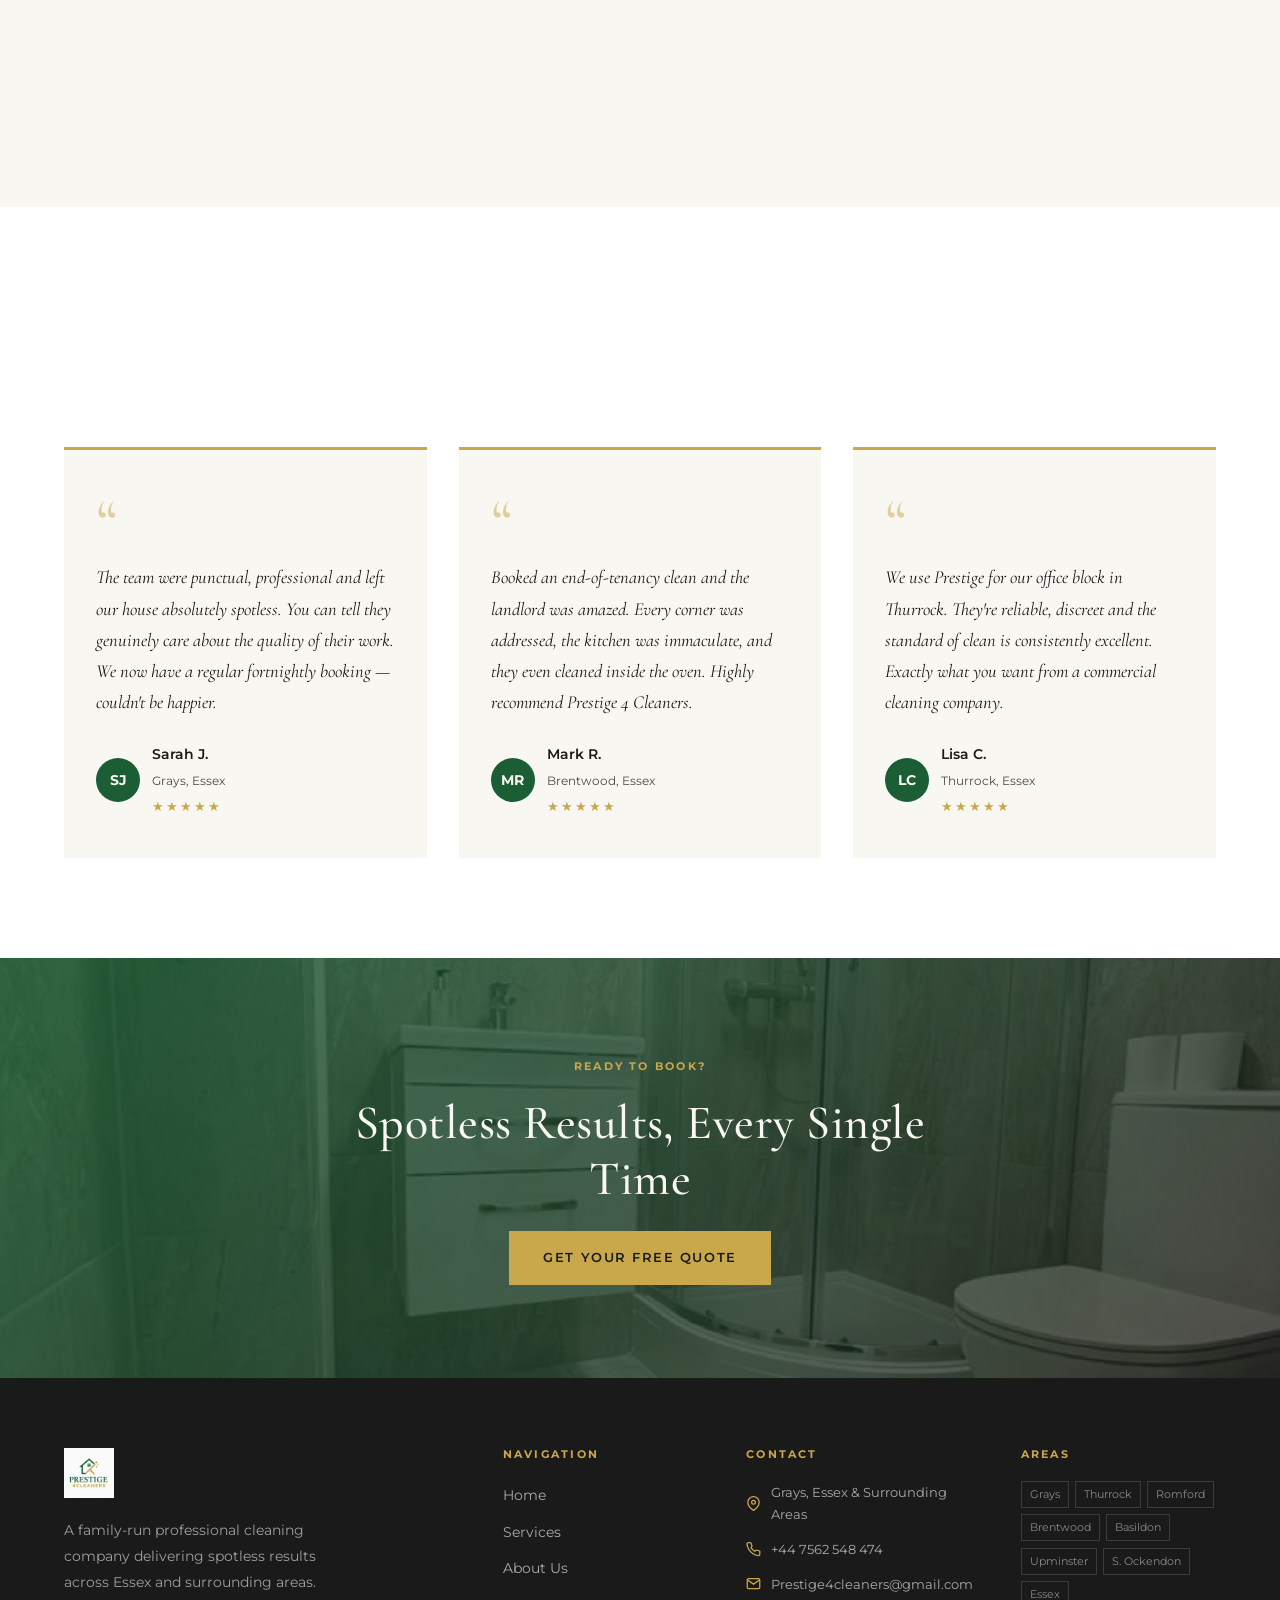
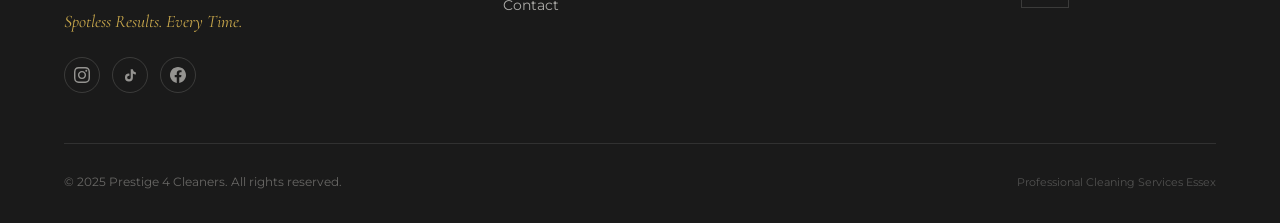
==== commit 660b54c8: "Add WhatsApp button and social media links - Sticky WhatsApp button (bottom-right) linking to +44 75" ====
--- a/index.html
+++ b/index.html
@@ -18,10 +18,21 @@
         <svg width="14" height="14" viewBox="0 0 24 24" fill="none" stroke="currentColor" stroke-width="2" aria-hidden="true"><path d="M22 16.92v3a2 2 0 0 1-2.18 2 19.79 19.79 0 0 1-8.63-3.07A19.5 19.5 0 0 1 4.69 12a19.79 19.79 0 0 1-3.07-8.67A2 2 0 0 1 3.6 1.11h3a2 2 0 0 1 2 1.72 12.84 12.84 0 0 0 .7 2.81 2 2 0 0 1-.45 2.11L8.09 8.91a16 16 0 0 0 6 6l1.27-1.27a2 2 0 0 1 2.11-.45 12.84 12.84 0 0 0 2.81.7A2 2 0 0 1 22 16.92z"/></svg>
         +44 7562 548 474
       </a>
-      <a href="mailto:Prestige4cleaners@gmail.com" class="topbar-email" aria-label="Email us">
-        <svg width="13" height="13" viewBox="0 0 24 24" fill="none" stroke="currentColor" stroke-width="2" aria-hidden="true"><path d="M4 4h16c1.1 0 2 .9 2 2v12c0 1.1-.9 2-2 2H4c-1.1 0-2-.9-2-2V6c0-1.1.9-2 2-2z"/><polyline points="22,6 12,13 2,6"/></svg>
-        Prestige4cleaners@gmail.com
-      </a>
+      <div class="topbar-socials">
+        <a href="https://www.instagram.com/prestige4cleaners" class="topbar-social" target="_blank" rel="noopener" aria-label="Instagram">
+        <svg width="16" height="16" viewBox="0 0 24 24" fill="currentColor" aria-hidden="true"><path d="M12 2.163c3.204 0 3.584.012 4.85.07 3.252.148 4.771 1.691 4.919 4.919.058 1.265.069 1.645.069 4.849 0 3.205-.012 3.584-.069 4.849-.149 3.225-1.664 4.771-4.919 4.919-1.266.058-1.644.07-4.85.07-3.204 0-3.584-.012-4.849-.07-3.26-.149-4.771-1.699-4.919-4.92-.058-1.265-.07-1.644-.07-4.849 0-3.204.013-3.583.07-4.849.149-3.227 1.664-4.771 4.919-4.919 1.266-.057 1.645-.069 4.849-.069zm0-2.163c-3.259 0-3.667.014-4.947.072-4.358.2-6.78 2.618-6.98 6.98-.059 1.281-.073 1.689-.073 4.948 0 3.259.014 3.668.072 4.948.2 4.358 2.618 6.78 6.98 6.98 1.281.058 1.689.072 4.948.072 3.259 0 3.668-.014 4.948-.072 4.354-.2 6.782-2.618 6.979-6.98.059-1.28.073-1.689.073-4.948 0-3.259-.014-3.667-.072-4.947-.196-4.354-2.617-6.78-6.979-6.98-1.281-.059-1.69-.073-4.949-.073zm0 5.838c-3.403 0-6.162 2.759-6.162 6.162s2.759 6.163 6.162 6.163 6.162-2.759 6.162-6.163c0-3.403-2.759-6.162-6.162-6.162zm0 10.162c-2.209 0-4-1.79-4-4 0-2.209 1.791-4 4-4s4 1.791 4 4c0 2.21-1.791 4-4 4zm6.406-11.845c-.796 0-1.441.645-1.441 1.44s.645 1.44 1.441 1.44c.795 0 1.439-.645 1.439-1.44s-.644-1.44-1.439-1.44z"/></svg>
+        </a>
+        <a href="https://www.tiktok.com/@prestige4cleaners" class="topbar-social" target="_blank" rel="noopener" aria-label="TikTok">
+        <svg width="15" height="15" viewBox="0 0 24 24" fill="currentColor" aria-hidden="true"><path d="M19.59 6.69a4.83 4.83 0 0 1-3.77-4.25V2h-3.45v13.67a2.89 2.89 0 0 1-2.88 2.5 2.89 2.89 0 0 1-2.89-2.89 2.89 2.89 0 0 1 2.89-2.89c.28 0 .54.04.79.1V9.01a6.32 6.32 0 0 0-.79-.05 6.34 6.34 0 0 0-6.34 6.34 6.34 6.34 0 0 0 6.34 6.34 6.34 6.34 0 0 0 6.33-6.34V8.69a8.18 8.18 0 0 0 4.78 1.52V6.75a4.85 4.85 0 0 1-1.01-.06z"/></svg>
+        </a>
+        <a href="https://www.facebook.com/prestige4cleaners" class="topbar-social" target="_blank" rel="noopener" aria-label="Facebook">
+        <svg width="16" height="16" viewBox="0 0 24 24" fill="currentColor" aria-hidden="true"><path d="M24 12.073c0-6.627-5.373-12-12-12s-12 5.373-12 12c0 5.99 4.388 10.954 10.125 11.854v-8.385H7.078v-3.47h3.047V9.43c0-3.007 1.792-4.669 4.533-4.669 1.312 0 2.686.235 2.686.235v2.953H15.83c-1.491 0-1.956.925-1.956 1.874v2.25h3.328l-.532 3.47h-2.796v8.385C19.612 23.027 24 18.062 24 12.073z"/></svg>
+        </a>
+        <a href="mailto:Prestige4cleaners@gmail.com" class="topbar-email" aria-label="Email us">
+          <svg width="13" height="13" viewBox="0 0 24 24" fill="none" stroke="currentColor" stroke-width="2" aria-hidden="true"><path d="M4 4h16c1.1 0 2 .9 2 2v12c0 1.1-.9 2-2 2H4c-1.1 0-2-.9-2-2V6c0-1.1.9-2 2-2z"/><polyline points="22,6 12,13 2,6"/></svg>
+          Prestige4cleaners@gmail.com
+        </a>
+      </div>
     </div>
   </div>
 
@@ -454,6 +465,17 @@
           </div>
           <p>A family-run professional cleaning company delivering spotless results across Essex and surrounding areas.</p>
           <span class="footer-tagline">Spotless Results. Every Time.</span>
+          <div class="footer-socials">
+            <a href="https://www.instagram.com/prestige4cleaners" class="footer-social" target="_blank" rel="noopener" aria-label="Instagram">
+        <svg width="16" height="16" viewBox="0 0 24 24" fill="currentColor" aria-hidden="true"><path d="M12 2.163c3.204 0 3.584.012 4.85.07 3.252.148 4.771 1.691 4.919 4.919.058 1.265.069 1.645.069 4.849 0 3.205-.012 3.584-.069 4.849-.149 3.225-1.664 4.771-4.919 4.919-1.266.058-1.644.07-4.85.07-3.204 0-3.584-.012-4.849-.07-3.26-.149-4.771-1.699-4.919-4.92-.058-1.265-.07-1.644-.07-4.849 0-3.204.013-3.583.07-4.849.149-3.227 1.664-4.771 4.919-4.919 1.266-.057 1.645-.069 4.849-.069zm0-2.163c-3.259 0-3.667.014-4.947.072-4.358.2-6.78 2.618-6.98 6.98-.059 1.281-.073 1.689-.073 4.948 0 3.259.014 3.668.072 4.948.2 4.358 2.618 6.78 6.98 6.98 1.281.058 1.689.072 4.948.072 3.259 0 3.668-.014 4.948-.072 4.354-.2 6.782-2.618 6.979-6.98.059-1.28.073-1.689.073-4.948 0-3.259-.014-3.667-.072-4.947-.196-4.354-2.617-6.78-6.979-6.98-1.281-.059-1.69-.073-4.949-.073zm0 5.838c-3.403 0-6.162 2.759-6.162 6.162s2.759 6.163 6.162 6.163 6.162-2.759 6.162-6.163c0-3.403-2.759-6.162-6.162-6.162zm0 10.162c-2.209 0-4-1.79-4-4 0-2.209 1.791-4 4-4s4 1.791 4 4c0 2.21-1.791 4-4 4zm6.406-11.845c-.796 0-1.441.645-1.441 1.44s.645 1.44 1.441 1.44c.795 0 1.439-.645 1.439-1.44s-.644-1.44-1.439-1.44z"/></svg>
+            </a>
+            <a href="https://www.tiktok.com/@prestige4cleaners" class="footer-social" target="_blank" rel="noopener" aria-label="TikTok">
+        <svg width="15" height="15" viewBox="0 0 24 24" fill="currentColor" aria-hidden="true"><path d="M19.59 6.69a4.83 4.83 0 0 1-3.77-4.25V2h-3.45v13.67a2.89 2.89 0 0 1-2.88 2.5 2.89 2.89 0 0 1-2.89-2.89 2.89 2.89 0 0 1 2.89-2.89c.28 0 .54.04.79.1V9.01a6.32 6.32 0 0 0-.79-.05 6.34 6.34 0 0 0-6.34 6.34 6.34 6.34 0 0 0 6.34 6.34 6.34 6.34 0 0 0 6.33-6.34V8.69a8.18 8.18 0 0 0 4.78 1.52V6.75a4.85 4.85 0 0 1-1.01-.06z"/></svg>
+            </a>
+            <a href="https://www.facebook.com/prestige4cleaners" class="footer-social" target="_blank" rel="noopener" aria-label="Facebook">
+        <svg width="16" height="16" viewBox="0 0 24 24" fill="currentColor" aria-hidden="true"><path d="M24 12.073c0-6.627-5.373-12-12-12s-12 5.373-12 12c0 5.99 4.388 10.954 10.125 11.854v-8.385H7.078v-3.47h3.047V9.43c0-3.007 1.792-4.669 4.533-4.669 1.312 0 2.686.235 2.686.235v2.953H15.83c-1.491 0-1.956.925-1.956 1.874v2.25h3.328l-.532 3.47h-2.796v8.385C19.612 23.027 24 18.062 24 12.073z"/></svg>
+            </a>
+          </div>
         </div>
 
         <div>
@@ -508,5 +530,11 @@
   </footer>
 
   <script src="script.js"></script>
+
+  <!-- WhatsApp Sticky Button -->
+  <a href="https://wa.me/447562548474" class="whatsapp-float" target="_blank" rel="noopener" aria-label="Chat with us on WhatsApp">
+    <svg width="26" height="26" viewBox="0 0 24 24" fill="currentColor" aria-hidden="true"><path d="M17.472 14.382c-.297-.149-1.758-.867-2.03-.967-.273-.099-.471-.148-.67.15-.197.297-.767.966-.94 1.164-.173.199-.347.223-.644.075-.297-.15-1.255-.463-2.39-1.475-.883-.788-1.48-1.761-1.653-2.059-.173-.297-.018-.458.13-.606.134-.133.298-.347.446-.52.149-.174.198-.298.298-.497.099-.198.05-.371-.025-.52-.075-.149-.669-1.612-.916-2.207-.242-.579-.487-.5-.669-.51-.173-.008-.371-.01-.57-.01-.198 0-.52.074-.792.372-.272.297-1.04 1.016-1.04 2.479 0 1.462 1.065 2.875 1.213 3.074.149.198 2.096 3.2 5.077 4.487.709.306 1.262.489 1.694.625.712.227 1.36.195 1.871.118.571-.085 1.758-.719 2.006-1.413.248-.694.248-1.289.173-1.413-.074-.124-.272-.198-.57-.347m-5.421 7.403h-.004a9.87 9.87 0 0 1-5.031-1.378l-.361-.214-3.741.982.998-3.648-.235-.374a9.86 9.86 0 0 1-1.51-5.26c.001-5.45 4.436-9.884 9.888-9.884 2.64 0 5.122 1.03 6.988 2.898a9.825 9.825 0 0 1 2.893 6.994c-.003 5.45-4.437 9.884-9.885 9.884m8.413-18.297A11.815 11.815 0 0 0 12.05 0C5.495 0 .16 5.335.157 11.892c0 2.096.547 4.142 1.588 5.945L.057 24l6.305-1.654a11.882 11.882 0 0 0 5.683 1.448h.005c6.554 0 11.89-5.335 11.893-11.893a11.821 11.821 0 0 0-3.48-8.413z"/></svg>
+  </a>
+
 </body>
 </html>
--- a/style.css
+++ b/style.css
@@ -1398,6 +1398,72 @@
 }
 
 /* --------------------------------------------------------------------------
+   WhatsApp Sticky Button
+   -------------------------------------------------------------------------- */
+.whatsapp-float {
+  position: fixed;
+  bottom: 2rem;
+  right: 2rem;
+  z-index: 998;
+  width: 58px;
+  height: 58px;
+  border-radius: 50%;
+  background: #25D366;
+  display: flex;
+  align-items: center;
+  justify-content: center;
+  color: #fff;
+  box-shadow: 0 4px 20px rgba(37,211,102,0.45);
+  transition: transform var(--transition), box-shadow var(--transition);
+}
+
+.whatsapp-float:hover {
+  transform: scale(1.1);
+  box-shadow: 0 6px 28px rgba(37,211,102,0.6);
+}
+
+/* --------------------------------------------------------------------------
+   Social Icons — Topbar & Footer
+   -------------------------------------------------------------------------- */
+.topbar-socials {
+  display: flex;
+  align-items: center;
+  gap: 0.75rem;
+}
+
+.topbar-social {
+  display: flex;
+  align-items: center;
+  color: rgba(249,247,242,0.55);
+  transition: color var(--transition);
+}
+
+.topbar-social:hover { color: var(--gold); }
+
+.footer-socials {
+  display: flex;
+  gap: 0.75rem;
+  margin-top: 1.25rem;
+}
+
+.footer-social {
+  width: 36px;
+  height: 36px;
+  border-radius: 50%;
+  border: 1px solid rgba(249,247,242,0.15);
+  display: flex;
+  align-items: center;
+  justify-content: center;
+  color: rgba(249,247,242,0.55);
+  transition: all var(--transition);
+}
+
+.footer-social:hover {
+  border-color: var(--gold);
+  color: var(--gold);
+}
+
+/* --------------------------------------------------------------------------
    Scroll Animations
    -------------------------------------------------------------------------- */
 .fade-up {
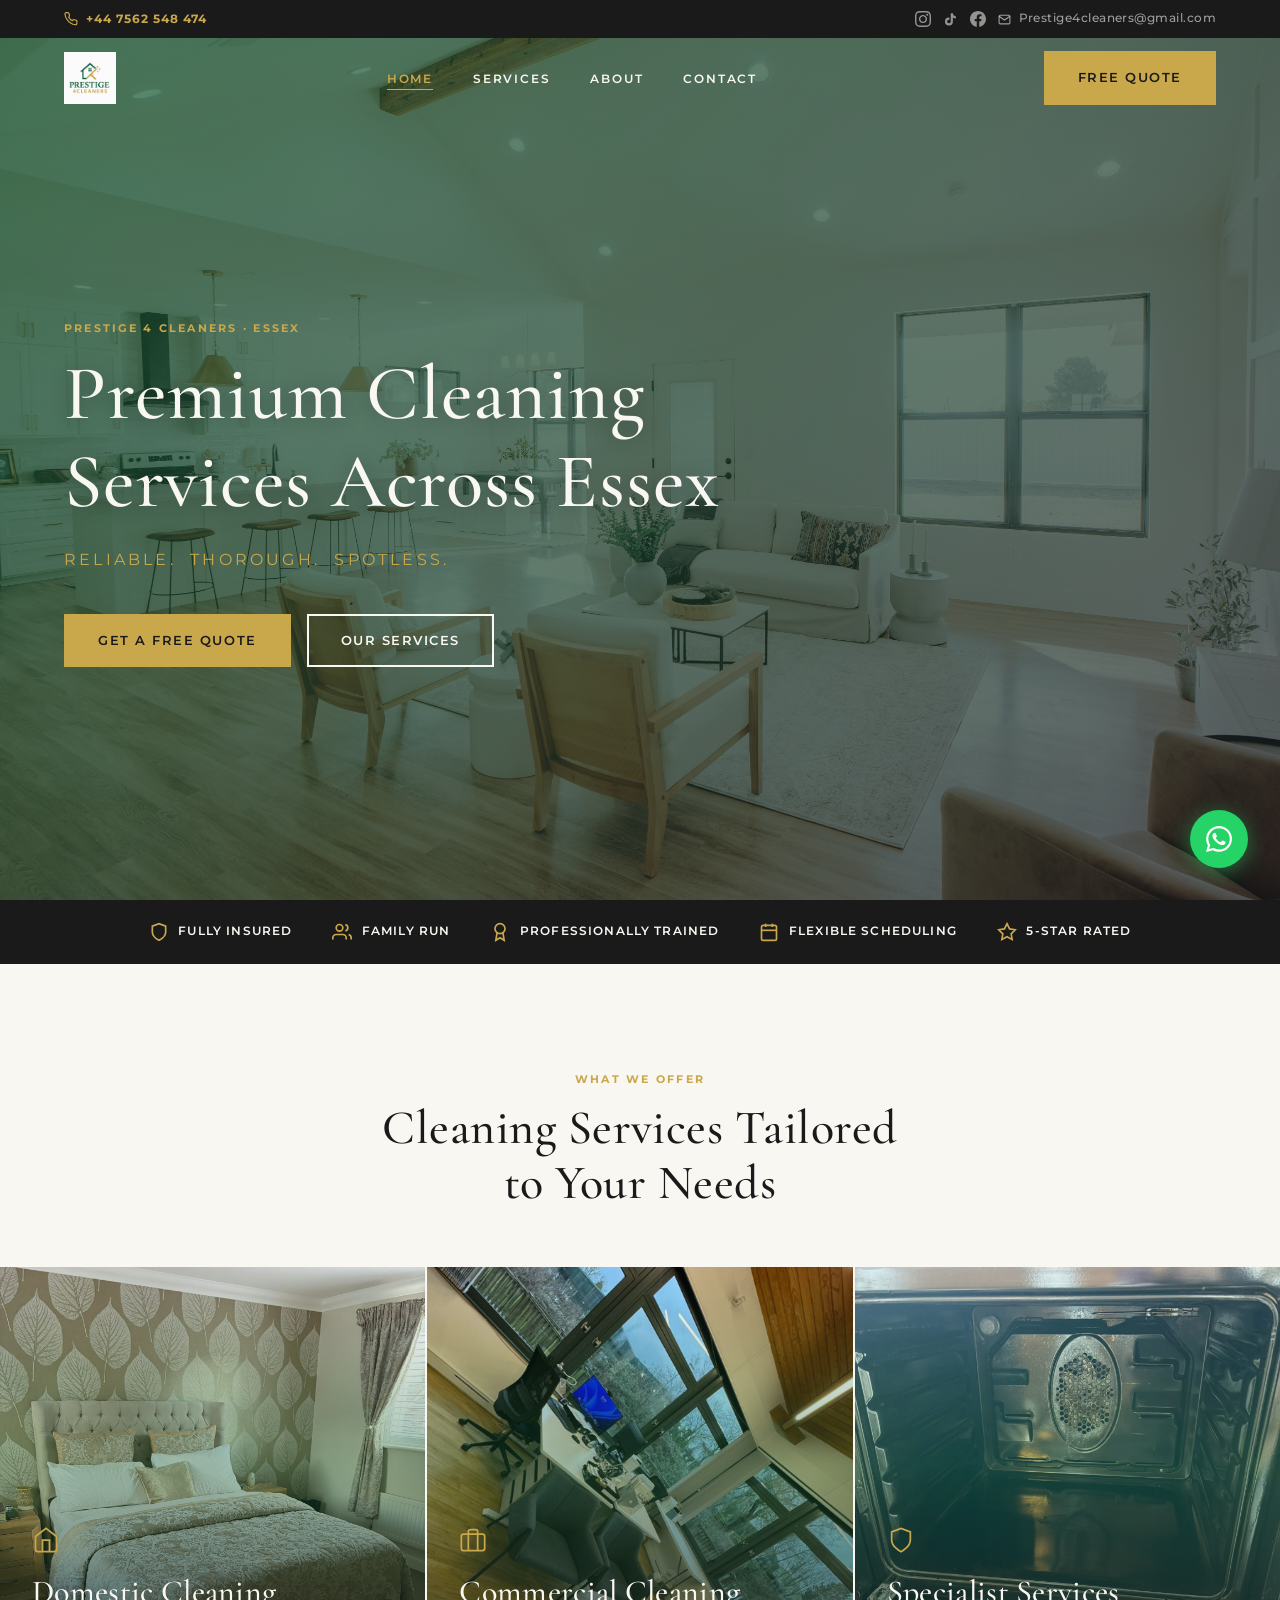
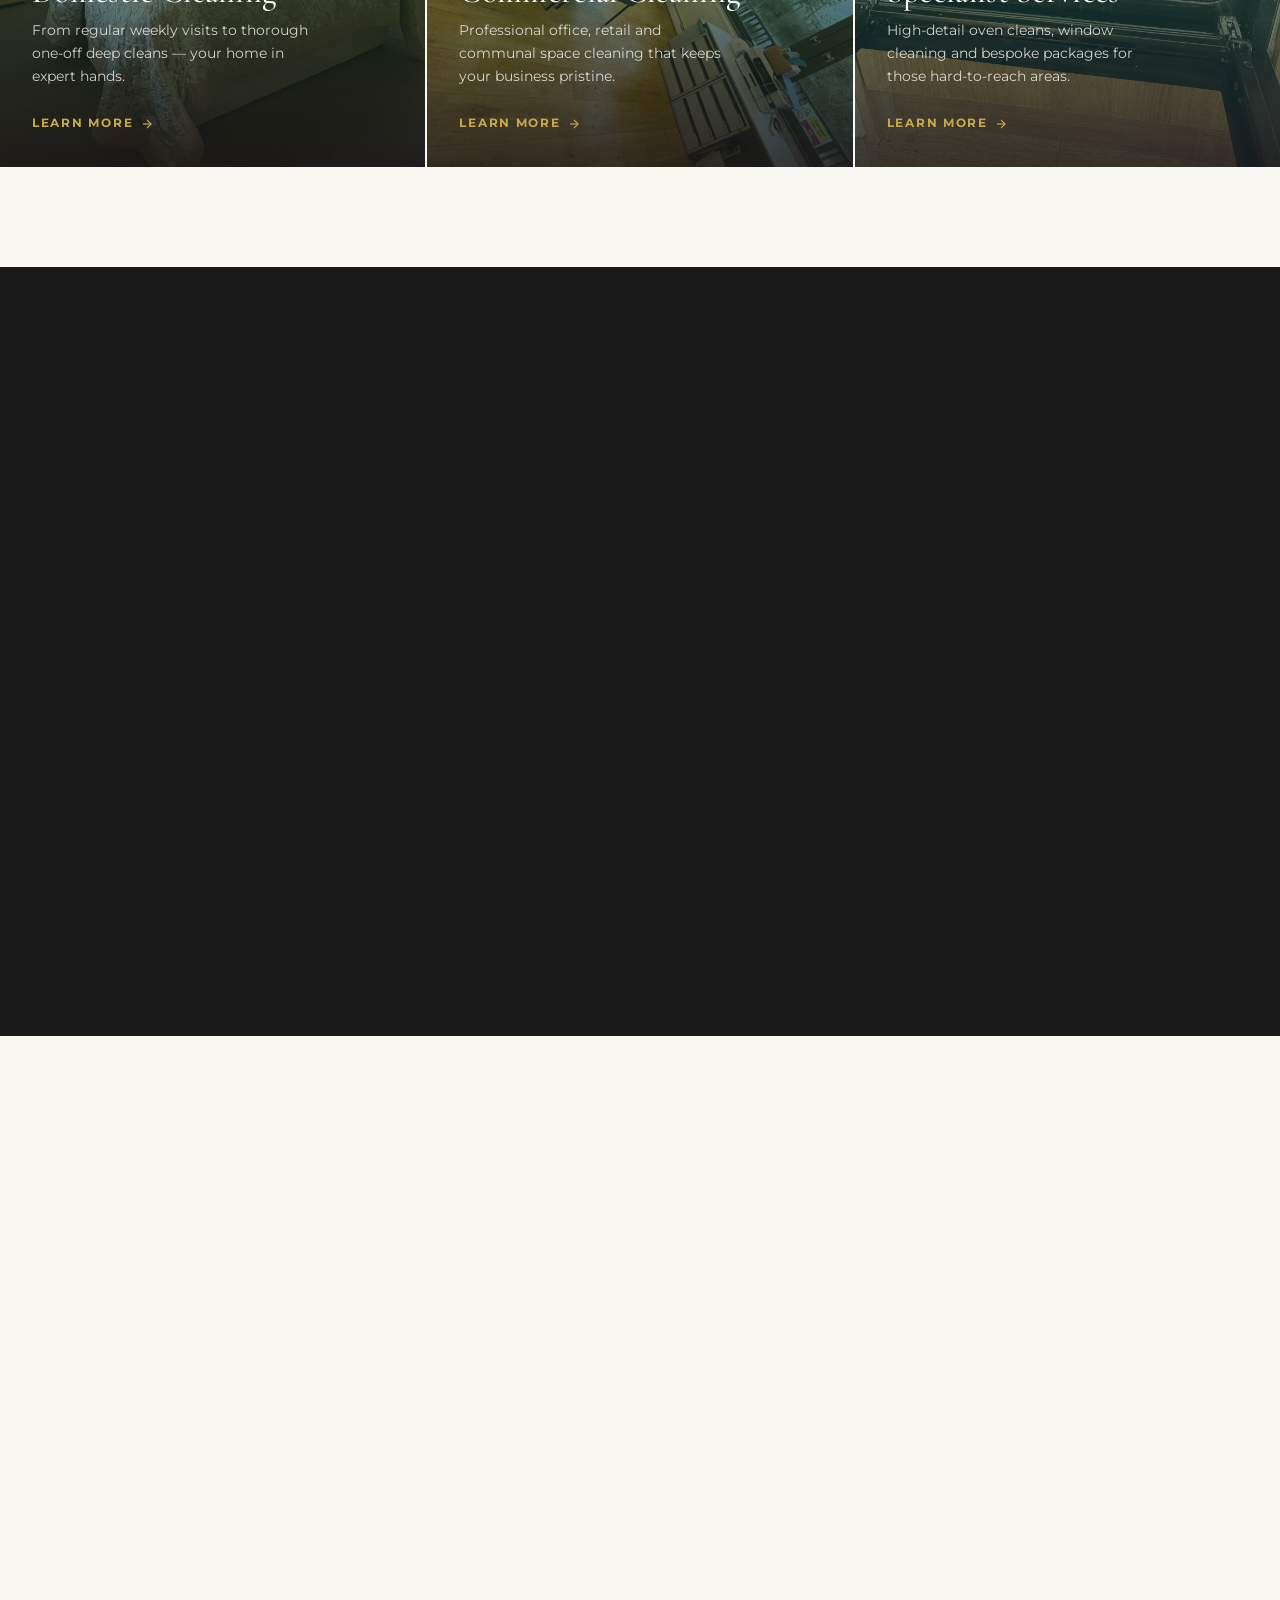
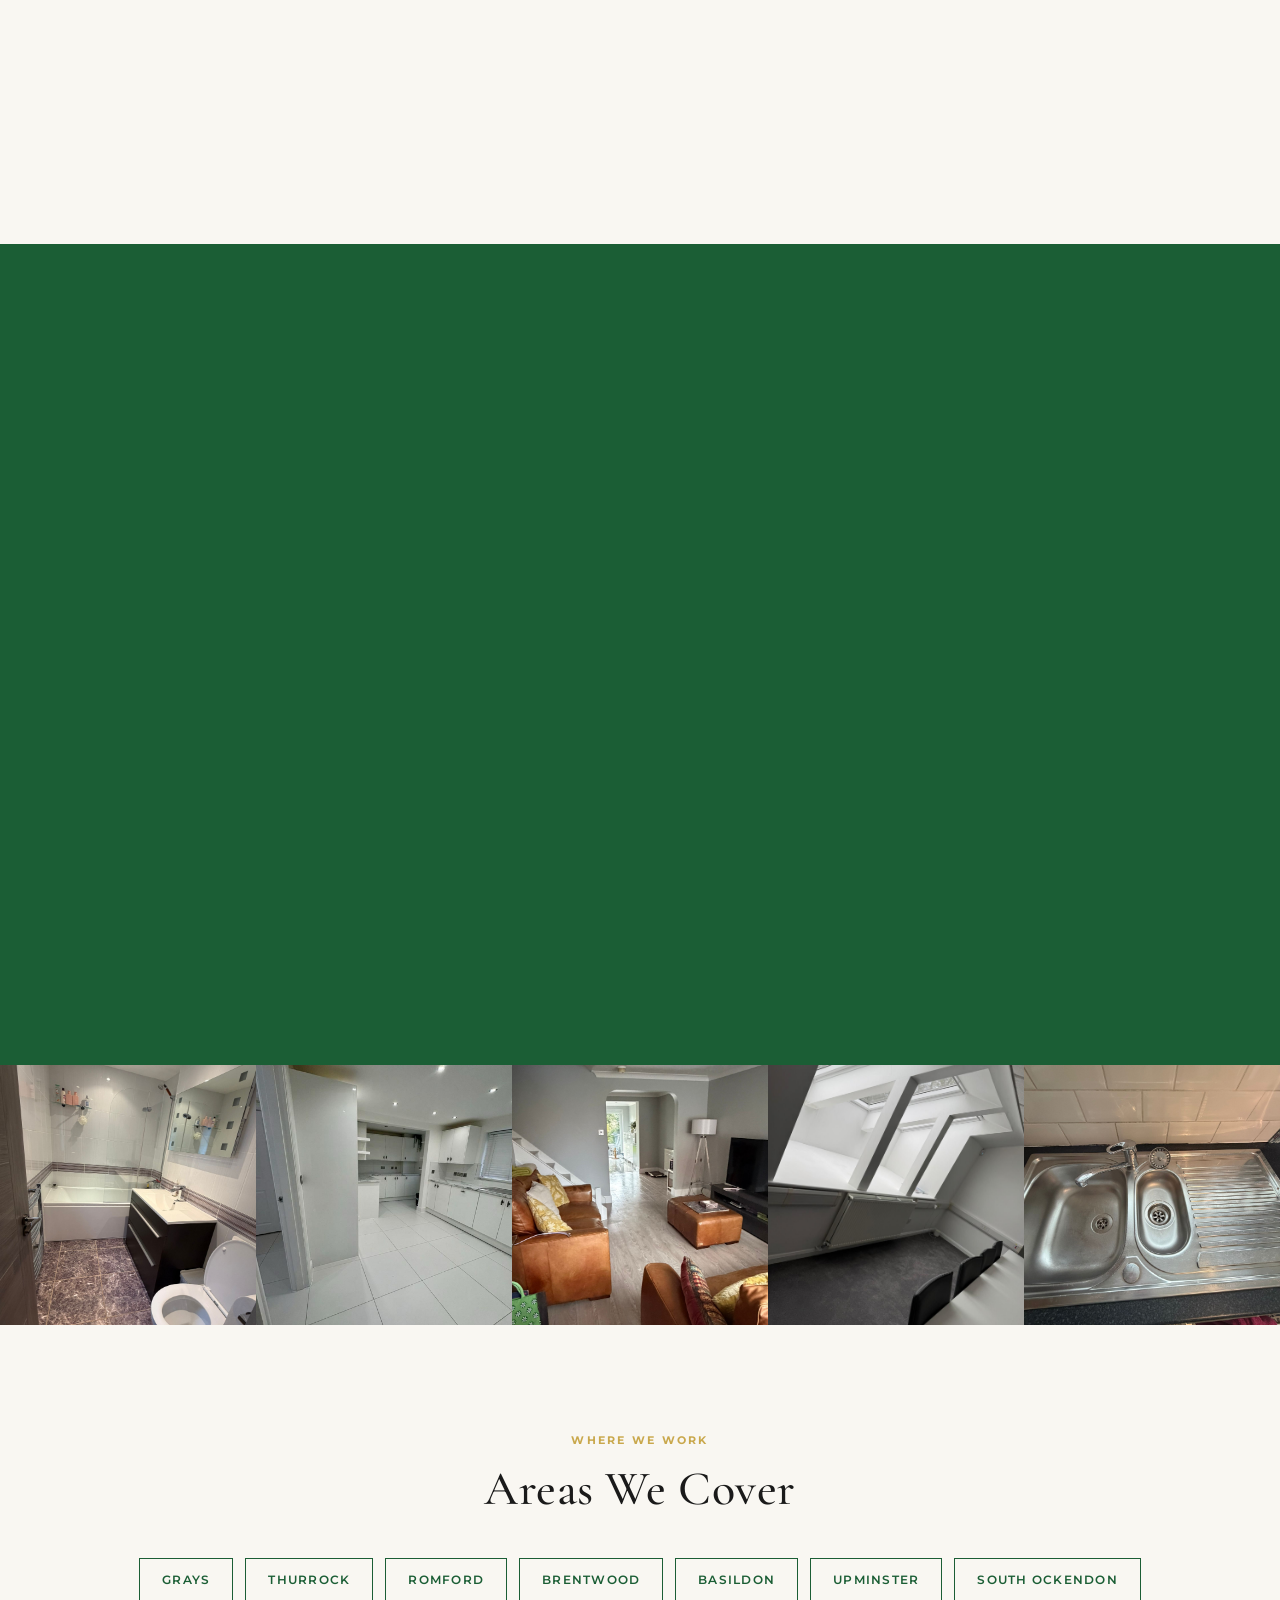
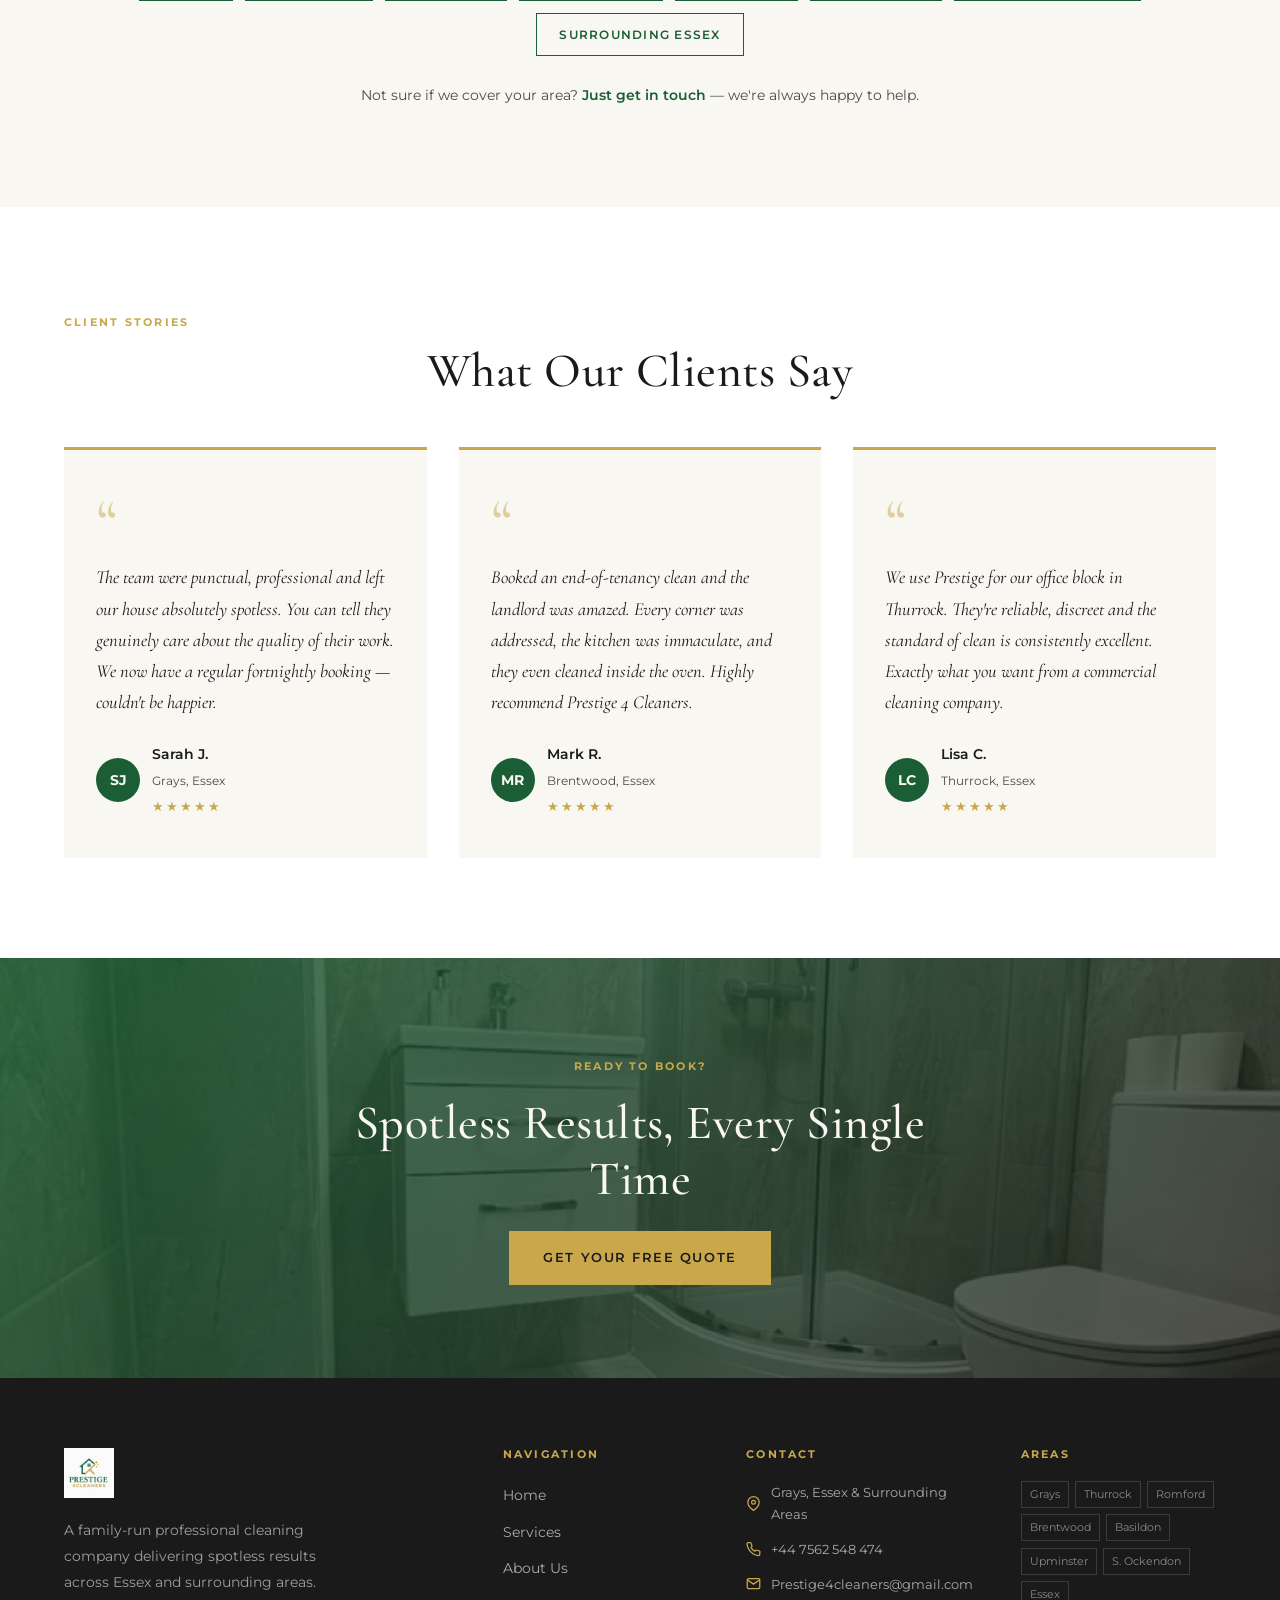
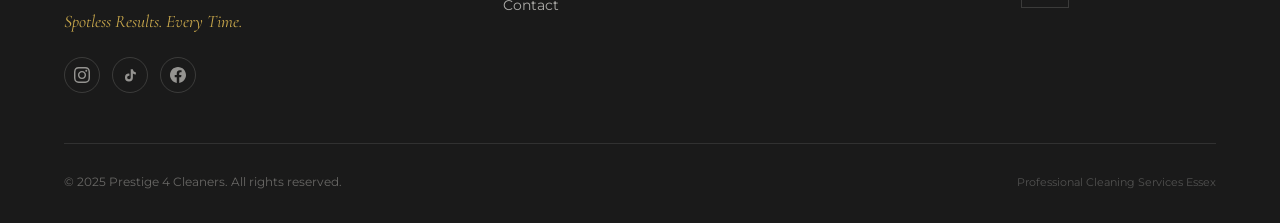
==== commit 34ca2b7f: "Add logo as favicon across all pages Co-Authored-By: Claude Sonnet 4.6 <noreply@anthropic.com>" ====
--- a/index.html
+++ b/index.html
@@ -5,6 +5,7 @@
   <meta name="viewport" content="width=device-width, initial-scale=1.0" />
   <meta name="description" content="Prestige 4 Cleaners — Premium professional cleaning services across Essex. Domestic, commercial and specialist cleaning you can trust." />
   <title>Prestige 4 Cleaners | Premium Cleaning Services Essex</title>
+  <link rel="icon" type="image/png" href="assets/logo.png" />
   <link rel="stylesheet" href="style.css" />
   <!-- Preload hero image -->
   <link rel="preload" as="image" href="assets/hero-main.jpg" />
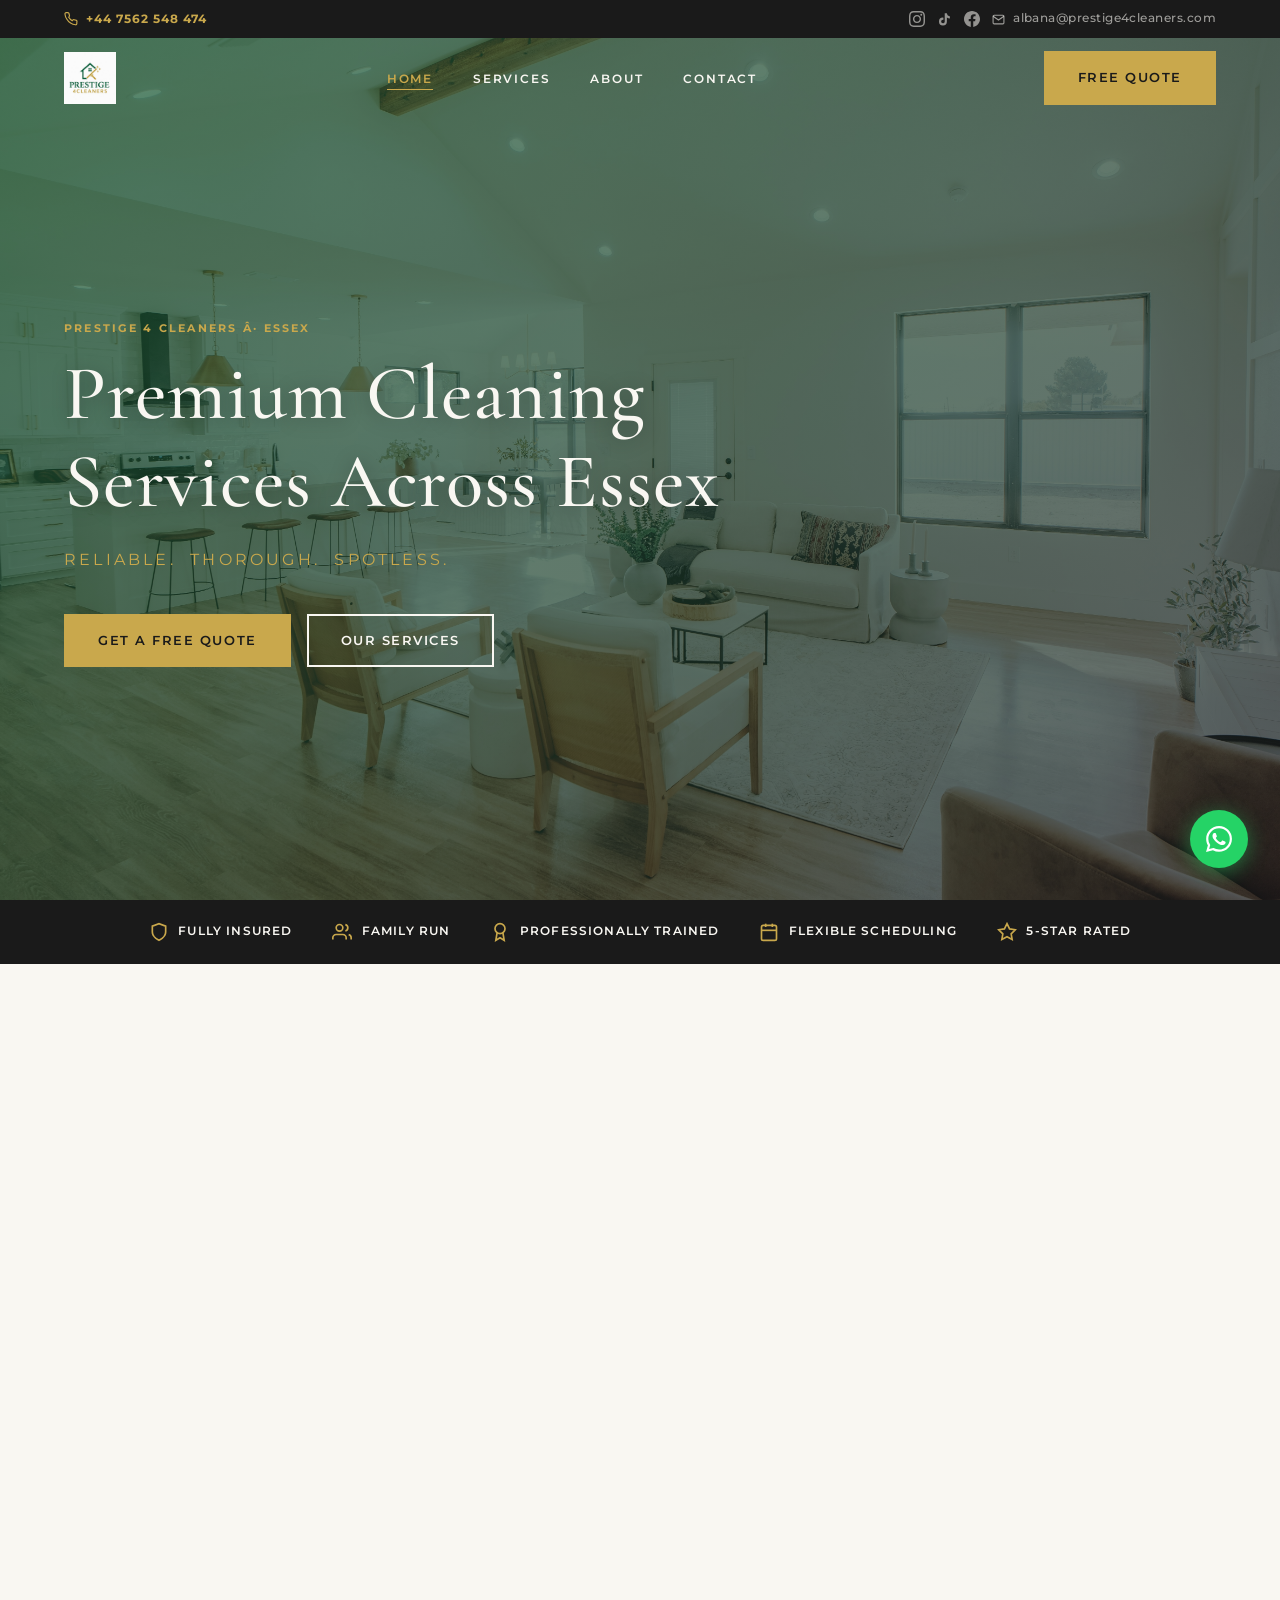
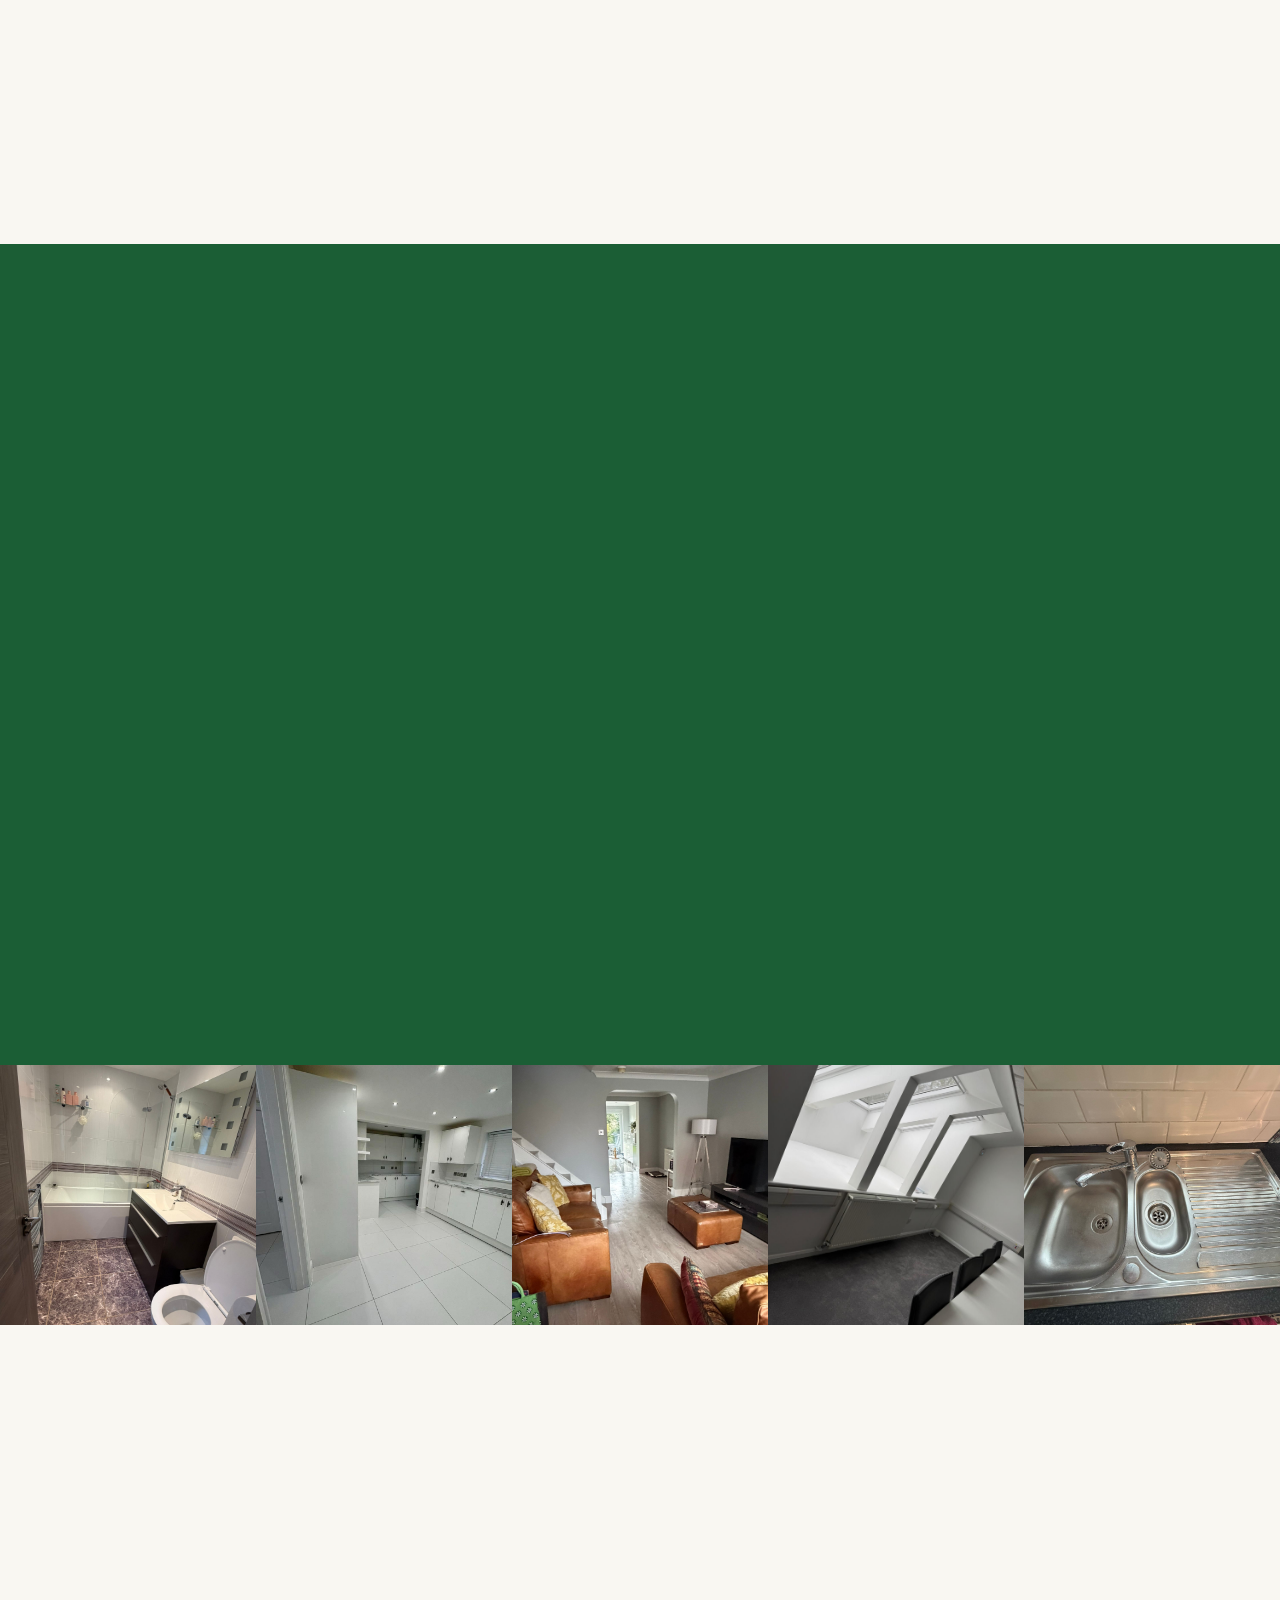
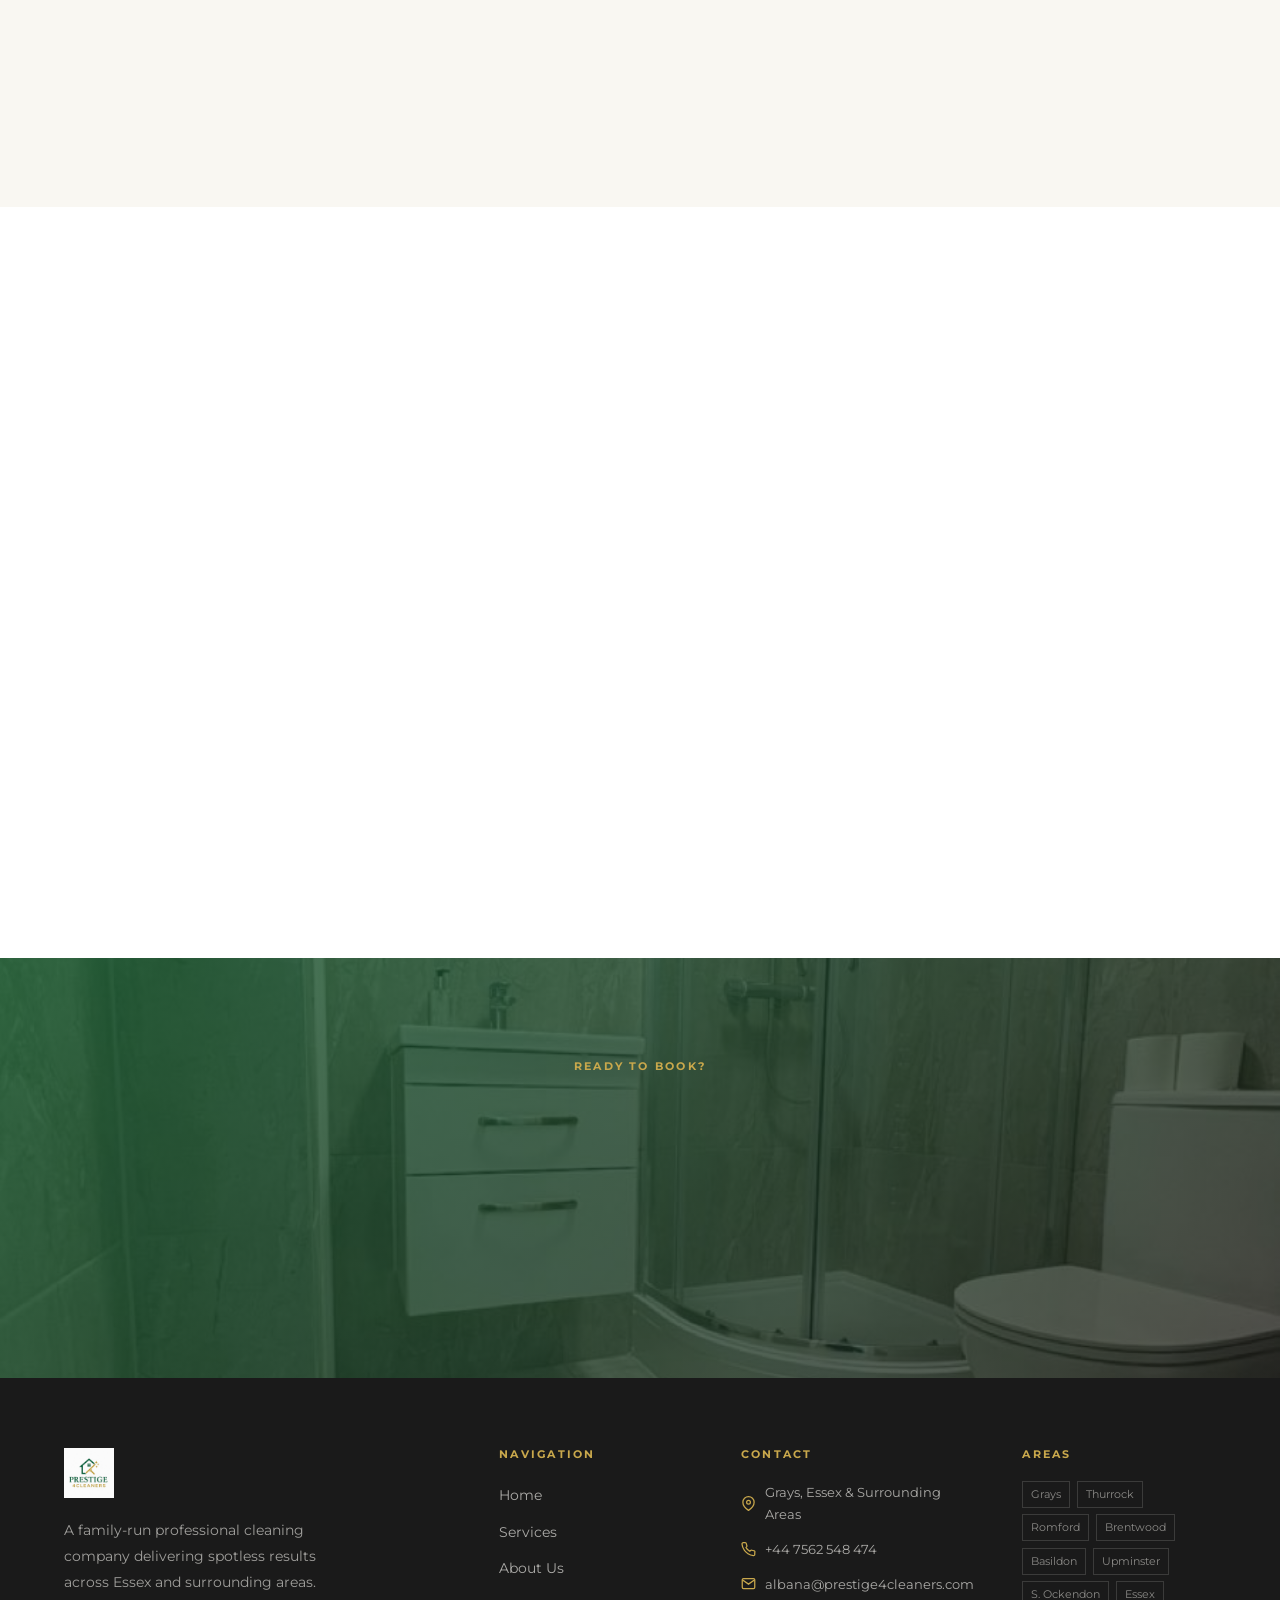
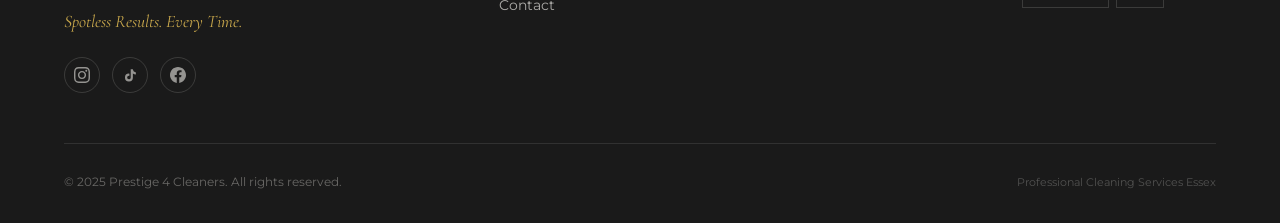
==== commit 8ad2ea73: "Update email to albana@prestige4cleaners.com" ====
--- a/index.html
+++ b/index.html
@@ -3,7 +3,7 @@
 <head>
   <meta charset="UTF-8" />
   <meta name="viewport" content="width=device-width, initial-scale=1.0" />
-  <meta name="description" content="Prestige 4 Cleaners — Premium professional cleaning services across Essex. Domestic, commercial and specialist cleaning you can trust." />
+  <meta name="description" content="Prestige 4 Cleaners â€” Premium professional cleaning services across Essex. Domestic, commercial and specialist cleaning you can trust." />
   <title>Prestige 4 Cleaners | Premium Cleaning Services Essex</title>
   <link rel="icon" type="image/png" href="assets/logo.png" />
   <link rel="stylesheet" href="style.css" />
@@ -29,9 +29,9 @@
         <a href="https://www.facebook.com/prestige4cleaners" class="topbar-social" target="_blank" rel="noopener" aria-label="Facebook">
         <svg width="16" height="16" viewBox="0 0 24 24" fill="currentColor" aria-hidden="true"><path d="M24 12.073c0-6.627-5.373-12-12-12s-12 5.373-12 12c0 5.99 4.388 10.954 10.125 11.854v-8.385H7.078v-3.47h3.047V9.43c0-3.007 1.792-4.669 4.533-4.669 1.312 0 2.686.235 2.686.235v2.953H15.83c-1.491 0-1.956.925-1.956 1.874v2.25h3.328l-.532 3.47h-2.796v8.385C19.612 23.027 24 18.062 24 12.073z"/></svg>
         </a>
-        <a href="mailto:Prestige4cleaners@gmail.com" class="topbar-email" aria-label="Email us">
+        <a href="mailto:albana@prestige4cleaners.com" class="topbar-email" aria-label="Email us">
           <svg width="13" height="13" viewBox="0 0 24 24" fill="none" stroke="currentColor" stroke-width="2" aria-hidden="true"><path d="M4 4h16c1.1 0 2 .9 2 2v12c0 1.1-.9 2-2 2H4c-1.1 0-2-.9-2-2V6c0-1.1.9-2 2-2z"/><polyline points="22,6 12,13 2,6"/></svg>
-          Prestige4cleaners@gmail.com
+          albana@prestige4cleaners.com
         </a>
       </div>
     </div>
@@ -76,7 +76,7 @@
     </div>
     <div class="hero-overlay"></div>
     <div class="hero-content">
-      <span class="section-label">Prestige 4 Cleaners · Essex</span>
+      <span class="section-label">Prestige 4 Cleaners Â· Essex</span>
       <h1>Premium Cleaning Services Across Essex</h1>
       <p class="subheadline">Reliable. &nbsp;Thorough. &nbsp;Spotless.</p>
       <div class="hero-btns">
@@ -134,7 +134,7 @@
       <!-- Domestic -->
       <article class="service-card fade-in">
         <div class="service-card-bg">
-          <img src="assets/bedroom-1.jpeg" alt="Domestic cleaning — pristine bedroom" loading="lazy" />
+          <img src="assets/bedroom-1.jpeg" alt="Domestic cleaning â€” pristine bedroom" loading="lazy" />
         </div>
         <div class="service-card-overlay"></div>
         <div class="service-card-content">
@@ -142,7 +142,7 @@
             <svg width="28" height="28" viewBox="0 0 24 24" fill="none" stroke="currentColor" stroke-width="1.5" aria-hidden="true"><path d="M3 9l9-7 9 7v11a2 2 0 0 1-2 2H5a2 2 0 0 1-2-2z"/><polyline points="9 22 9 12 15 12 15 22"/></svg>
           </div>
           <h3>Domestic Cleaning</h3>
-          <p>From regular weekly visits to thorough one-off deep cleans — your home in expert hands.</p>
+          <p>From regular weekly visits to thorough one-off deep cleans â€” your home in expert hands.</p>
           <a href="services.html#domestic" class="card-link">
             Learn More
             <svg width="14" height="14" viewBox="0 0 24 24" fill="none" stroke="currentColor" stroke-width="2" aria-hidden="true"><line x1="5" y1="12" x2="19" y2="12"/><polyline points="12 5 19 12 12 19"/></svg>
@@ -153,7 +153,7 @@
       <!-- Commercial -->
       <article class="service-card fade-in delay-1">
         <div class="service-card-bg">
-          <img src="assets/office-1.jpeg" alt="Commercial cleaning — spotless office" loading="lazy" />
+          <img src="assets/office-1.jpeg" alt="Commercial cleaning â€” spotless office" loading="lazy" />
         </div>
         <div class="service-card-overlay"></div>
         <div class="service-card-content">
@@ -172,7 +172,7 @@
       <!-- Specialist -->
       <article class="service-card fade-in delay-2">
         <div class="service-card-bg">
-          <img src="assets/oven-1.jpeg" alt="Specialist cleaning — gleaming oven" loading="lazy" />
+          <img src="assets/oven-1.jpeg" alt="Specialist cleaning â€” gleaming oven" loading="lazy" />
         </div>
         <div class="service-card-overlay"></div>
         <div class="service-card-content">
@@ -211,7 +211,7 @@
         </div>
         <div class="ba-slider" role="img" aria-label="Before and after: kitchen cleaning">
           <div class="ba-after">
-            <img src="assets/kitchen-clean.jpeg" alt="Kitchen after cleaning — spotless surfaces" loading="lazy" />
+            <img src="assets/kitchen-clean.jpeg" alt="Kitchen after cleaning â€” spotless surfaces" loading="lazy" />
           </div>
           <div class="ba-before">
             <img src="assets/kitchen-dirty.jpeg" alt="Kitchen before cleaning" loading="lazy" />
@@ -287,7 +287,7 @@
         <span class="section-label">Our Ethos</span>
         <h2 id="about-teaser-heading">We Treat Every Property As If It Were Our Own</h2>
         <p>Prestige 4 Cleaners is a family-run business built on values that matter: reliability, attention to detail, and genuine care for every client. From the very first clean, you'll notice the difference that a personal, professional approach makes.</p>
-        <p>We don't cut corners. We don't rush through rooms. We work methodically, bringing the same standards to every home and workplace we visit — because your trust means everything to us.</p>
+        <p>We don't cut corners. We don't rush through rooms. We work methodically, bringing the same standards to every home and workplace we visit â€” because your trust means everything to us.</p>
         <a href="about.html" class="btn btn-outline-gold">Learn Our Story</a>
       </div>
     </div>
@@ -323,12 +323,12 @@
             <svg width="20" height="20" viewBox="0 0 24 24" fill="none" stroke="currentColor" stroke-width="2" aria-hidden="true"><rect x="3" y="4" width="18" height="18" rx="2" ry="2"/><line x1="16" y1="2" x2="16" y2="6"/><line x1="8" y1="2" x2="8" y2="6"/><line x1="3" y1="10" x2="21" y2="10"/></svg>
           </div>
           <h4>Flexible Scheduling</h4>
-          <p>We work around your routine — weekly, fortnightly, or whenever you need us.</p>
+          <p>We work around your routine â€” weekly, fortnightly, or whenever you need us.</p>
         </div>
 
         <div class="why-item fade-up delay-1">
           <div class="why-icon">
-            <svg width="20" height="20" viewBox="0 0 24 24" fill="currentColor" aria-hidden="true"><text x="12" y="17" text-anchor="middle" font-size="16" font-family="Arial, sans-serif" font-weight="bold">£</text></svg>
+            <svg width="20" height="20" viewBox="0 0 24 24" fill="currentColor" aria-hidden="true"><text x="12" y="17" text-anchor="middle" font-size="16" font-family="Arial, sans-serif" font-weight="bold">Â£</text></svg>
           </div>
           <h4>Transparent Pricing</h4>
           <p>No hidden fees, no surprises. Fair, competitive rates for premium results.</p>
@@ -347,7 +347,7 @@
             <svg width="20" height="20" viewBox="0 0 24 24" fill="none" stroke="currentColor" stroke-width="2" aria-hidden="true"><path d="M17 21v-2a4 4 0 0 0-4-4H5a4 4 0 0 0-4 4v2"/><circle cx="9" cy="7" r="4"/><path d="M23 21v-2a4 4 0 0 0-3-3.87"/><path d="M16 3.13a4 4 0 0 1 0 7.75"/></svg>
           </div>
           <h4>Family-Run Service</h4>
-          <p>Personal, warm and trustworthy — because we treat your space like it's our own.</p>
+          <p>Personal, warm and trustworthy â€” because we treat your space like it's our own.</p>
         </div>
 
       </div>
@@ -382,7 +382,7 @@
         <span class="area-tag">South Ockendon</span>
         <span class="area-tag">Surrounding Essex</span>
       </div>
-      <p class="areas-note fade-up delay-3">Not sure if we cover your area? <a href="contact.html" style="color: var(--green); font-weight: 600;">Just get in touch</a> — we're always happy to help.</p>
+      <p class="areas-note fade-up delay-3">Not sure if we cover your area? <a href="contact.html" style="color: var(--green); font-weight: 600;">Just get in touch</a> â€” we're always happy to help.</p>
     </div>
   </section>
 
@@ -397,13 +397,13 @@
 
         <div class="testimonial-card fade-up delay-1">
           <div class="quote-mark">&ldquo;</div>
-          <blockquote>The team were punctual, professional and left our house absolutely spotless. You can tell they genuinely care about the quality of their work. We now have a regular fortnightly booking — couldn't be happier.</blockquote>
+          <blockquote>The team were punctual, professional and left our house absolutely spotless. You can tell they genuinely care about the quality of their work. We now have a regular fortnightly booking â€” couldn't be happier.</blockquote>
           <div class="testimonial-author">
             <div class="author-avatar">SJ</div>
             <div class="author-info">
               <strong>Sarah J.</strong>
               <span>Grays, Essex</span>
-              <div class="star-rating">★★★★★</div>
+              <div class="star-rating">â˜…â˜…â˜…â˜…â˜…</div>
             </div>
           </div>
         </div>
@@ -416,7 +416,7 @@
             <div class="author-info">
               <strong>Mark R.</strong>
               <span>Brentwood, Essex</span>
-              <div class="star-rating">★★★★★</div>
+              <div class="star-rating">â˜…â˜…â˜…â˜…â˜…</div>
             </div>
           </div>
         </div>
@@ -429,7 +429,7 @@
             <div class="author-info">
               <strong>Lisa C.</strong>
               <span>Thurrock, Essex</span>
-              <div class="star-rating">★★★★★</div>
+              <div class="star-rating">â˜…â˜…â˜…â˜…â˜…</div>
             </div>
           </div>
         </div>
@@ -502,7 +502,7 @@
             </div>
             <div class="footer-contact-item">
               <svg width="15" height="15" viewBox="0 0 24 24" fill="none" stroke="currentColor" stroke-width="2" aria-hidden="true"><path d="M4 4h16c1.1 0 2 .9 2 2v12c0 1.1-.9 2-2 2H4c-1.1 0-2-.9-2-2V6c0-1.1.9-2 2-2z"/><polyline points="22,6 12,13 2,6"/></svg>
-              <a href="mailto:Prestige4cleaners@gmail.com" style="color:inherit;">Prestige4cleaners@gmail.com</a>
+              <a href="mailto:albana@prestige4cleaners.com" style="color:inherit;">albana@prestige4cleaners.com</a>
             </div>
           </div>
         </div>
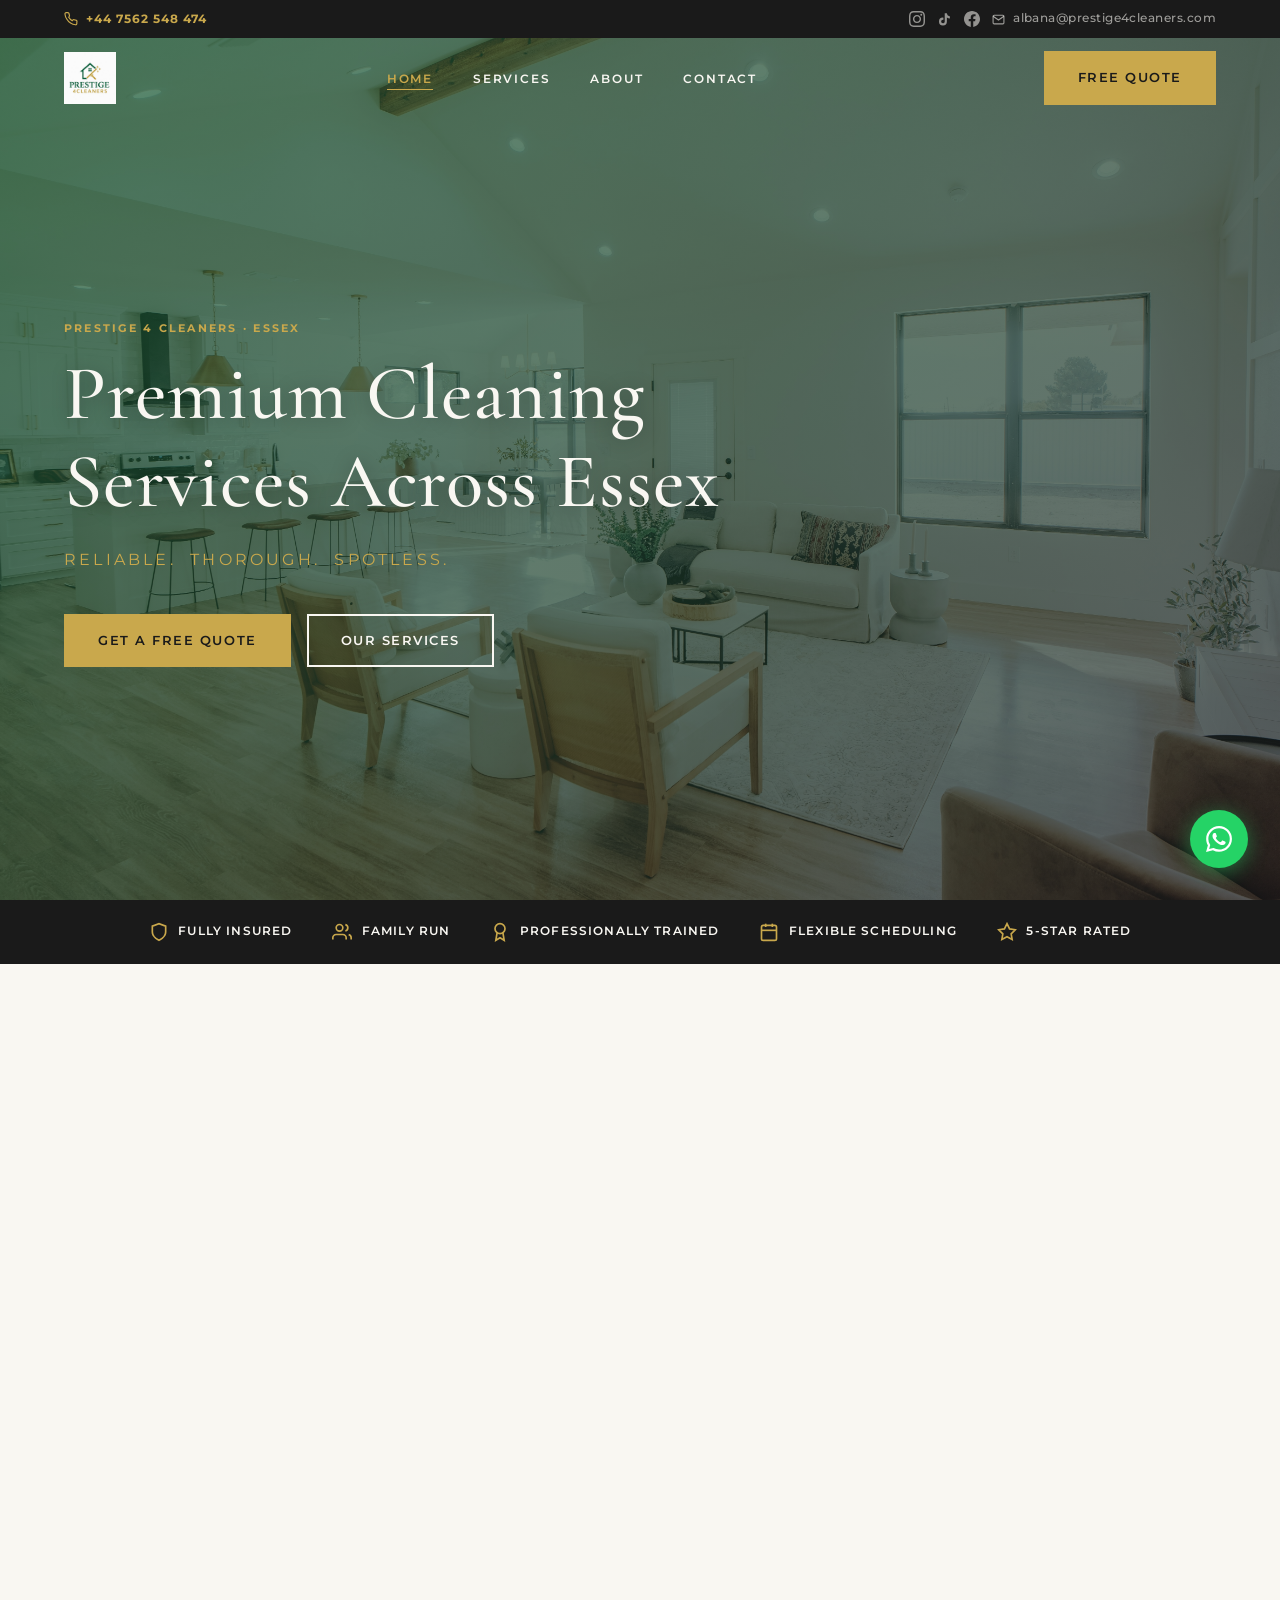
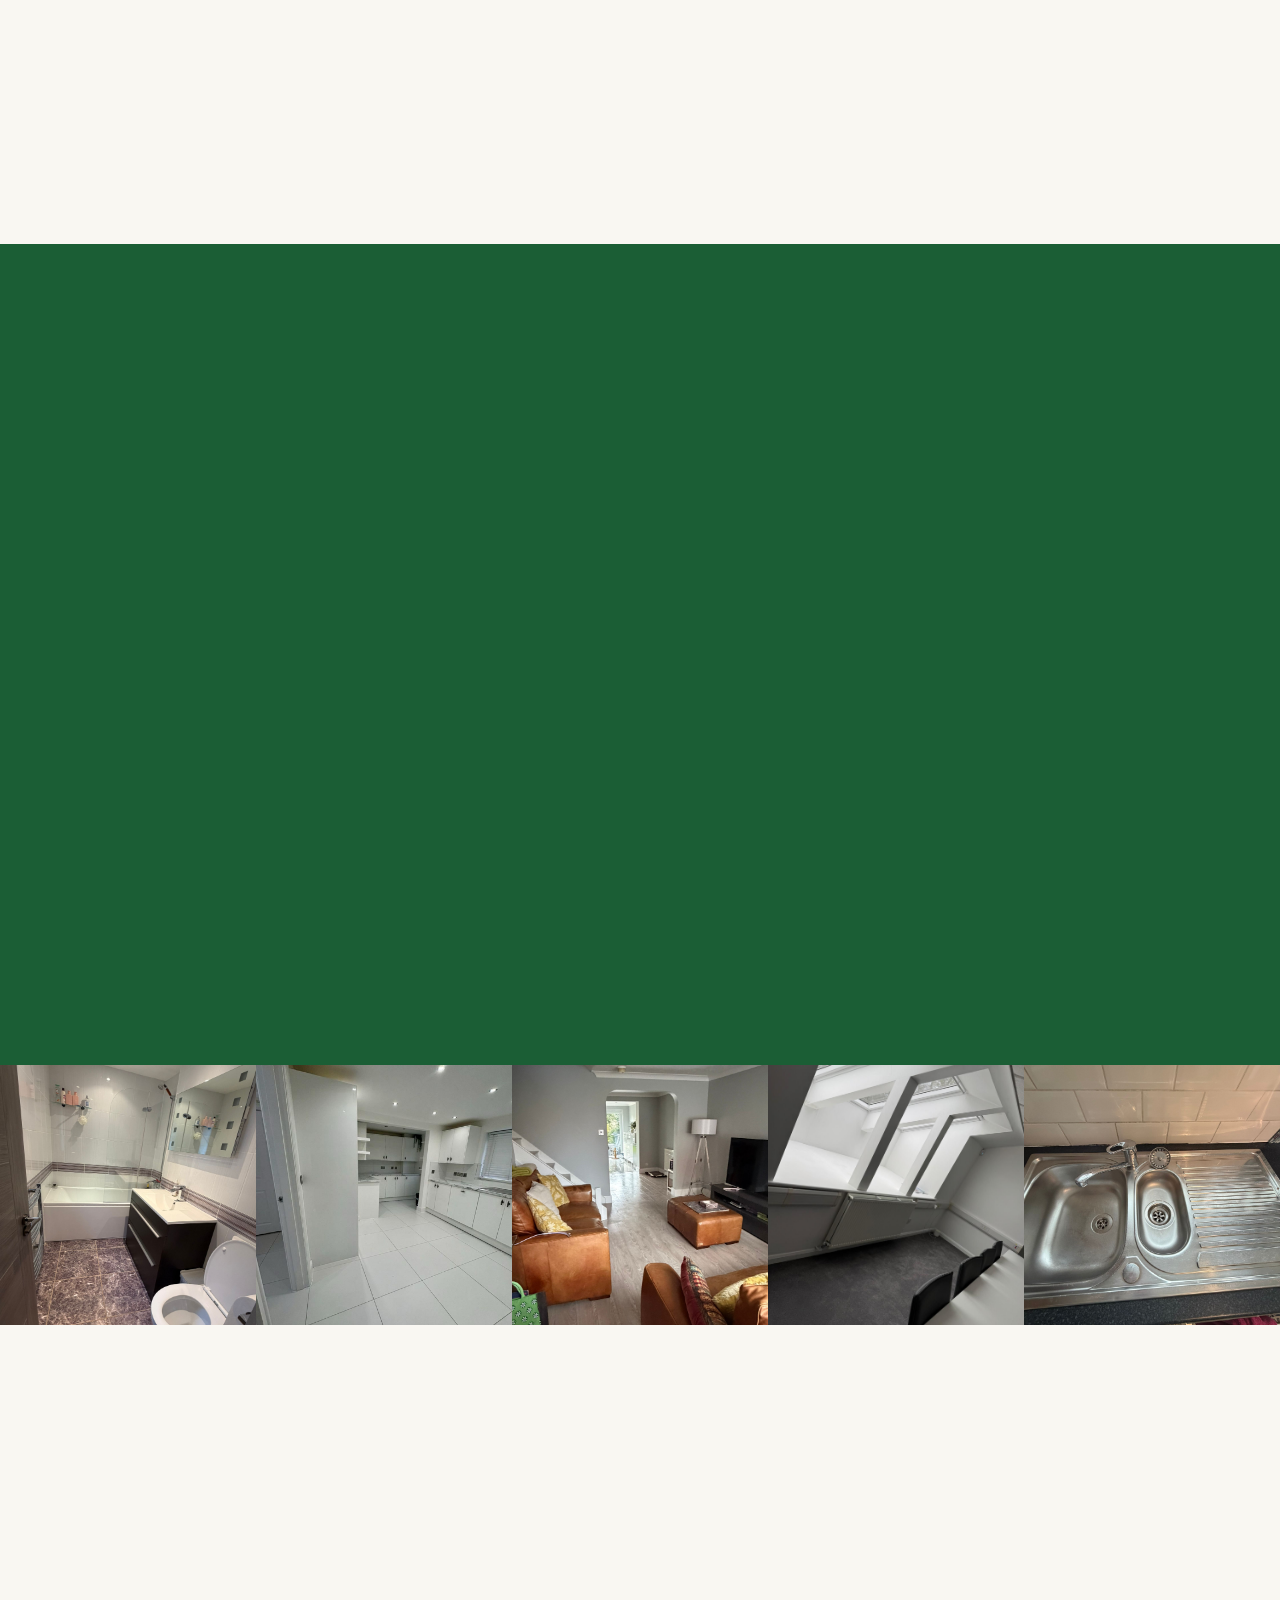
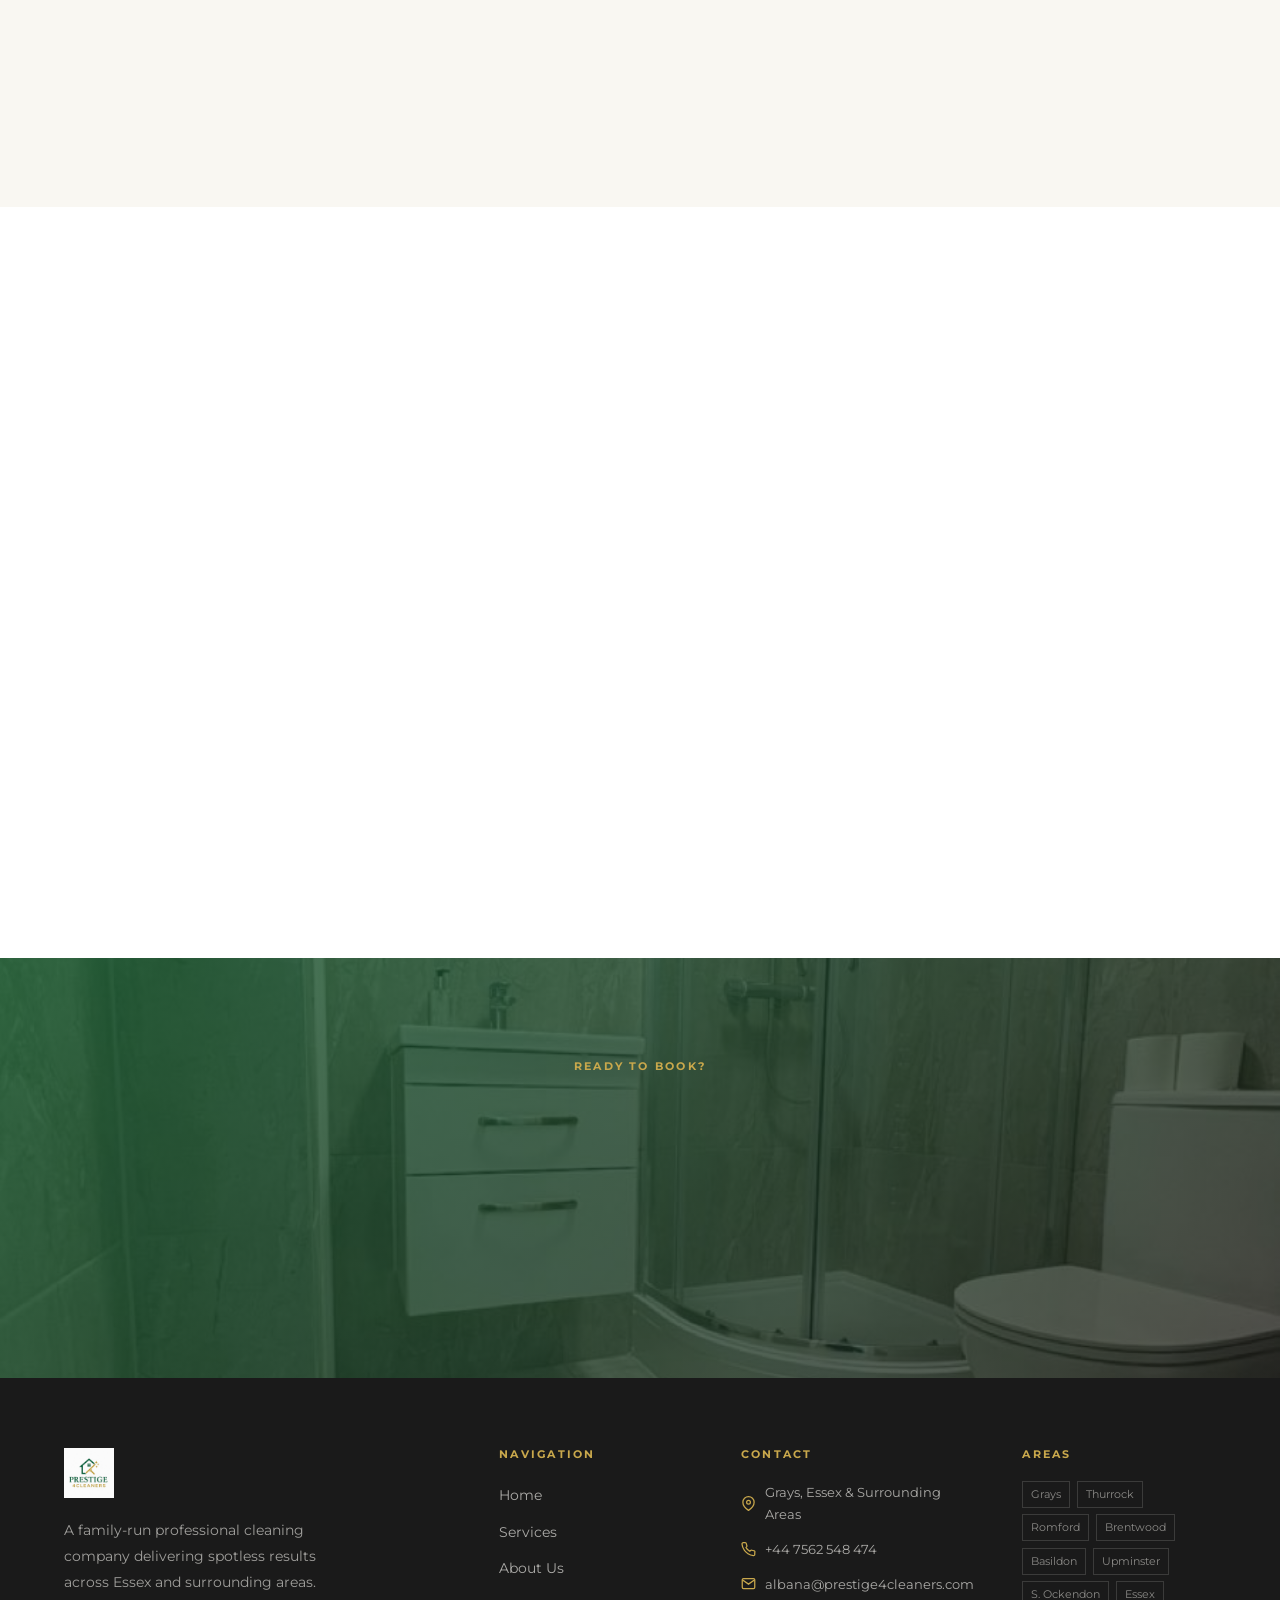
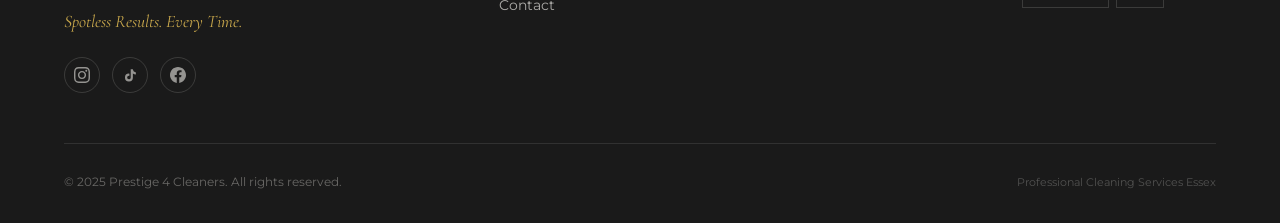
==== commit 2c5902a8: "Restore clean encoding + update email to albana@prestige4cleaners.com" ====
--- a/index.html
+++ b/index.html
@@ -3,7 +3,7 @@
 <head>
   <meta charset="UTF-8" />
   <meta name="viewport" content="width=device-width, initial-scale=1.0" />
-  <meta name="description" content="Prestige 4 Cleaners â€” Premium professional cleaning services across Essex. Domestic, commercial and specialist cleaning you can trust." />
+  <meta name="description" content="Prestige 4 Cleaners — Premium professional cleaning services across Essex. Domestic, commercial and specialist cleaning you can trust." />
   <title>Prestige 4 Cleaners | Premium Cleaning Services Essex</title>
   <link rel="icon" type="image/png" href="assets/logo.png" />
   <link rel="stylesheet" href="style.css" />
@@ -76,7 +76,7 @@
     </div>
     <div class="hero-overlay"></div>
     <div class="hero-content">
-      <span class="section-label">Prestige 4 Cleaners Â· Essex</span>
+      <span class="section-label">Prestige 4 Cleaners · Essex</span>
       <h1>Premium Cleaning Services Across Essex</h1>
       <p class="subheadline">Reliable. &nbsp;Thorough. &nbsp;Spotless.</p>
       <div class="hero-btns">
@@ -134,7 +134,7 @@
       <!-- Domestic -->
       <article class="service-card fade-in">
         <div class="service-card-bg">
-          <img src="assets/bedroom-1.jpeg" alt="Domestic cleaning â€” pristine bedroom" loading="lazy" />
+          <img src="assets/bedroom-1.jpeg" alt="Domestic cleaning — pristine bedroom" loading="lazy" />
         </div>
         <div class="service-card-overlay"></div>
         <div class="service-card-content">
@@ -142,7 +142,7 @@
             <svg width="28" height="28" viewBox="0 0 24 24" fill="none" stroke="currentColor" stroke-width="1.5" aria-hidden="true"><path d="M3 9l9-7 9 7v11a2 2 0 0 1-2 2H5a2 2 0 0 1-2-2z"/><polyline points="9 22 9 12 15 12 15 22"/></svg>
           </div>
           <h3>Domestic Cleaning</h3>
-          <p>From regular weekly visits to thorough one-off deep cleans â€” your home in expert hands.</p>
+          <p>From regular weekly visits to thorough one-off deep cleans — your home in expert hands.</p>
           <a href="services.html#domestic" class="card-link">
             Learn More
             <svg width="14" height="14" viewBox="0 0 24 24" fill="none" stroke="currentColor" stroke-width="2" aria-hidden="true"><line x1="5" y1="12" x2="19" y2="12"/><polyline points="12 5 19 12 12 19"/></svg>
@@ -153,7 +153,7 @@
       <!-- Commercial -->
       <article class="service-card fade-in delay-1">
         <div class="service-card-bg">
-          <img src="assets/office-1.jpeg" alt="Commercial cleaning â€” spotless office" loading="lazy" />
+          <img src="assets/office-1.jpeg" alt="Commercial cleaning — spotless office" loading="lazy" />
         </div>
         <div class="service-card-overlay"></div>
         <div class="service-card-content">
@@ -172,7 +172,7 @@
       <!-- Specialist -->
       <article class="service-card fade-in delay-2">
         <div class="service-card-bg">
-          <img src="assets/oven-1.jpeg" alt="Specialist cleaning â€” gleaming oven" loading="lazy" />
+          <img src="assets/oven-1.jpeg" alt="Specialist cleaning — gleaming oven" loading="lazy" />
         </div>
         <div class="service-card-overlay"></div>
         <div class="service-card-content">
@@ -211,7 +211,7 @@
         </div>
         <div class="ba-slider" role="img" aria-label="Before and after: kitchen cleaning">
           <div class="ba-after">
-            <img src="assets/kitchen-clean.jpeg" alt="Kitchen after cleaning â€” spotless surfaces" loading="lazy" />
+            <img src="assets/kitchen-clean.jpeg" alt="Kitchen after cleaning — spotless surfaces" loading="lazy" />
           </div>
           <div class="ba-before">
             <img src="assets/kitchen-dirty.jpeg" alt="Kitchen before cleaning" loading="lazy" />
@@ -287,7 +287,7 @@
         <span class="section-label">Our Ethos</span>
         <h2 id="about-teaser-heading">We Treat Every Property As If It Were Our Own</h2>
         <p>Prestige 4 Cleaners is a family-run business built on values that matter: reliability, attention to detail, and genuine care for every client. From the very first clean, you'll notice the difference that a personal, professional approach makes.</p>
-        <p>We don't cut corners. We don't rush through rooms. We work methodically, bringing the same standards to every home and workplace we visit â€” because your trust means everything to us.</p>
+        <p>We don't cut corners. We don't rush through rooms. We work methodically, bringing the same standards to every home and workplace we visit — because your trust means everything to us.</p>
         <a href="about.html" class="btn btn-outline-gold">Learn Our Story</a>
       </div>
     </div>
@@ -323,12 +323,12 @@
             <svg width="20" height="20" viewBox="0 0 24 24" fill="none" stroke="currentColor" stroke-width="2" aria-hidden="true"><rect x="3" y="4" width="18" height="18" rx="2" ry="2"/><line x1="16" y1="2" x2="16" y2="6"/><line x1="8" y1="2" x2="8" y2="6"/><line x1="3" y1="10" x2="21" y2="10"/></svg>
           </div>
           <h4>Flexible Scheduling</h4>
-          <p>We work around your routine â€” weekly, fortnightly, or whenever you need us.</p>
+          <p>We work around your routine — weekly, fortnightly, or whenever you need us.</p>
         </div>
 
         <div class="why-item fade-up delay-1">
           <div class="why-icon">
-            <svg width="20" height="20" viewBox="0 0 24 24" fill="currentColor" aria-hidden="true"><text x="12" y="17" text-anchor="middle" font-size="16" font-family="Arial, sans-serif" font-weight="bold">Â£</text></svg>
+            <svg width="20" height="20" viewBox="0 0 24 24" fill="currentColor" aria-hidden="true"><text x="12" y="17" text-anchor="middle" font-size="16" font-family="Arial, sans-serif" font-weight="bold">£</text></svg>
           </div>
           <h4>Transparent Pricing</h4>
           <p>No hidden fees, no surprises. Fair, competitive rates for premium results.</p>
@@ -347,7 +347,7 @@
             <svg width="20" height="20" viewBox="0 0 24 24" fill="none" stroke="currentColor" stroke-width="2" aria-hidden="true"><path d="M17 21v-2a4 4 0 0 0-4-4H5a4 4 0 0 0-4 4v2"/><circle cx="9" cy="7" r="4"/><path d="M23 21v-2a4 4 0 0 0-3-3.87"/><path d="M16 3.13a4 4 0 0 1 0 7.75"/></svg>
           </div>
           <h4>Family-Run Service</h4>
-          <p>Personal, warm and trustworthy â€” because we treat your space like it's our own.</p>
+          <p>Personal, warm and trustworthy — because we treat your space like it's our own.</p>
         </div>
 
       </div>
@@ -382,7 +382,7 @@
         <span class="area-tag">South Ockendon</span>
         <span class="area-tag">Surrounding Essex</span>
       </div>
-      <p class="areas-note fade-up delay-3">Not sure if we cover your area? <a href="contact.html" style="color: var(--green); font-weight: 600;">Just get in touch</a> â€” we're always happy to help.</p>
+      <p class="areas-note fade-up delay-3">Not sure if we cover your area? <a href="contact.html" style="color: var(--green); font-weight: 600;">Just get in touch</a> — we're always happy to help.</p>
     </div>
   </section>
 
@@ -397,13 +397,13 @@
 
         <div class="testimonial-card fade-up delay-1">
           <div class="quote-mark">&ldquo;</div>
-          <blockquote>The team were punctual, professional and left our house absolutely spotless. You can tell they genuinely care about the quality of their work. We now have a regular fortnightly booking â€” couldn't be happier.</blockquote>
+          <blockquote>The team were punctual, professional and left our house absolutely spotless. You can tell they genuinely care about the quality of their work. We now have a regular fortnightly booking — couldn't be happier.</blockquote>
           <div class="testimonial-author">
             <div class="author-avatar">SJ</div>
             <div class="author-info">
               <strong>Sarah J.</strong>
               <span>Grays, Essex</span>
-              <div class="star-rating">â˜…â˜…â˜…â˜…â˜…</div>
+              <div class="star-rating">★★★★★</div>
             </div>
           </div>
         </div>
@@ -416,7 +416,7 @@
             <div class="author-info">
               <strong>Mark R.</strong>
               <span>Brentwood, Essex</span>
-              <div class="star-rating">â˜…â˜…â˜…â˜…â˜…</div>
+              <div class="star-rating">★★★★★</div>
             </div>
           </div>
         </div>
@@ -429,7 +429,7 @@
             <div class="author-info">
               <strong>Lisa C.</strong>
               <span>Thurrock, Essex</span>
-              <div class="star-rating">â˜…â˜…â˜…â˜…â˜…</div>
+              <div class="star-rating">★★★★★</div>
             </div>
           </div>
         </div>
